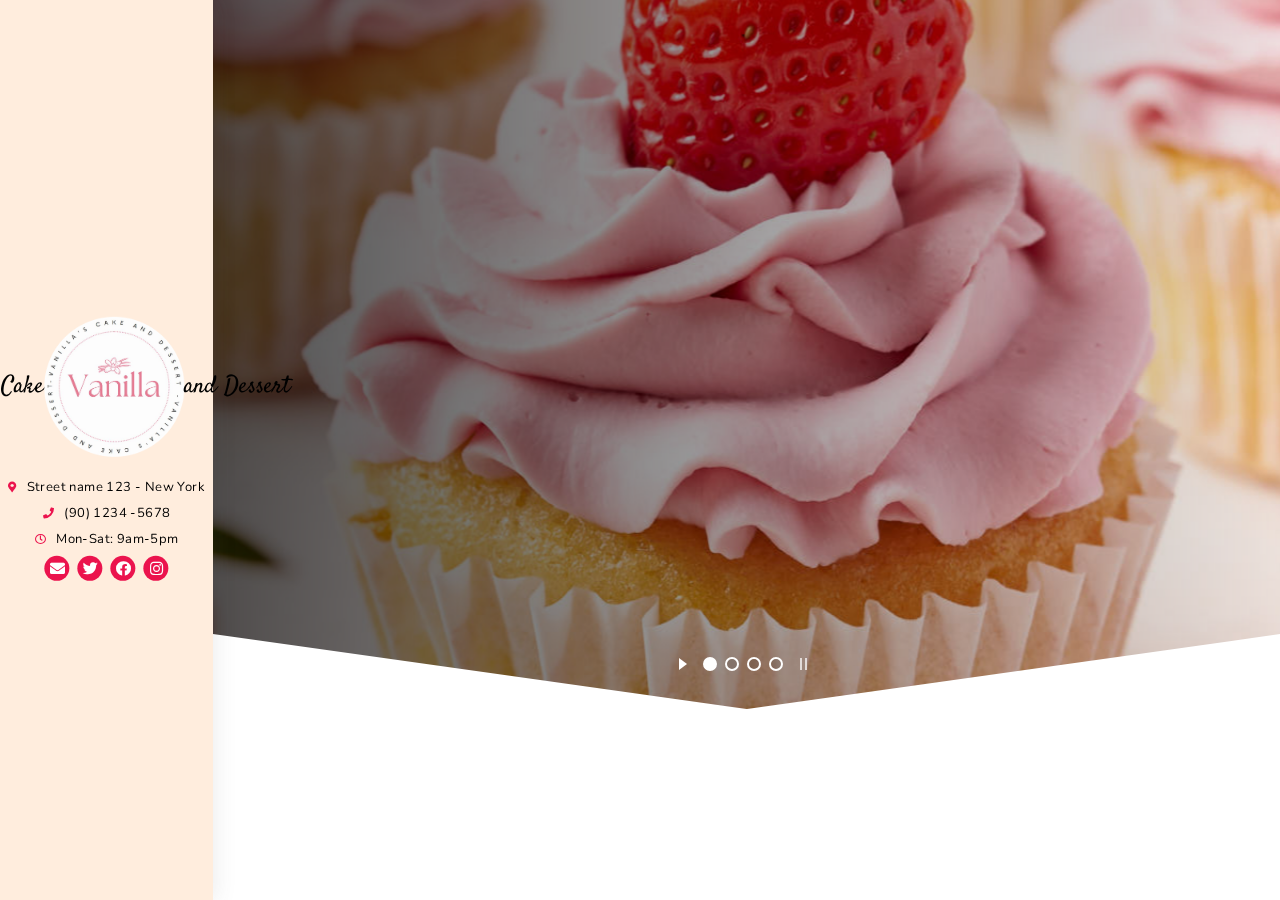
==== cakeandbake_html/index.html @ 57b1da6b "initial commit" ====
<!DOCTYPE html>
<html lang="en">

<head>
   <meta charset="utf-8">
   <!--[if IE]>
      <meta http-equiv="X-UA-Compatible" content="IE=edge">
      <![endif]-->
   <meta name="viewport" content="width=device-width, initial-scale=1, maximum-scale=1">
   <meta name="description" content="">
   <meta name="author" content="">
   <!-- page title -->
   <title>Cake & Bake - HTML5 Template</title>
   <!--[if lt IE 9]>
      <script src="js/respond.js"></script>
      <![endif]-->
   <!-- Font files -->
   <link href="https://fonts.googleapis.com/css?family=Satisfy:400,400i,700,700i%7CNunito:300,400,700" rel="stylesheet">
   <link href="fonts/flaticon/flaticon.css" rel="stylesheet" type="text/css">
   <link href="fonts/fontawesome/fontawesome-all.min.css" rel="stylesheet" type="text/css">
      <!-- Font Awesome CDN -->
      <link rel="stylesheet" href="https://cdnjs.cloudflare.com/ajax/libs/font-awesome/5.15.3/css/all.min.css">
  
   <!-- Favicons-->
   <link rel="apple-touch-icon" sizes="72x72" href="favicons/apple-icon-72x72.png">
   <link rel="apple-touch-icon" sizes="114x114" href="favicons/apple-icon-114x114.png">
   <link rel="shortcut icon" href="favicons/favicon.ico" type="image/x-icon">
   <!-- Bootstrap core CSS -->
   <link href="vendor/bootstrap/css/bootstrap.min.css" rel="stylesheet">
   <!-- style CSS -->
   <link href="css/style.css" rel="stylesheet">
   <!-- plugins CSS -->
   <link href="css/plugins.css" rel="stylesheet">
   <!-- Colors CSS -->
   <link rel="stylesheet" href="https://unpkg.com/flickity@2/dist/flickity.min.css">
   <link href="styles/maincolors.css" rel="stylesheet">
   <!-- LayerSlider CSS -->
   <link rel="stylesheet" href="vendor/layerslider/css/layerslider.css">
   <!-- Prefix free -->
   <script src="js/prefixfree.min.js"></script>
  
</head>
<!-- ==== body starts ==== -->

<body id="top">
   <script src="https://unpkg.com/flickity@2/dist/flickity.pkgd.min.js"></script>
   <script src="js/flickity.js"></script>
   <!-- Preloader -->

   <div id="preloader">
      <div class="spinner">
         <div class="bounce1"></div>
         <div class="bounce2"></div>
         <div class="bounce3"></div>
      </div>
   </div>
   <!-- ===== Page Content ===== -->
   <div class="container-fluid">
      
      
      <!-- ===== Sidebar starts ===== -->
      <div id="sidebar" class="split col-md-2">
         <div class="affix-sidebar col-md-12">
            <div class="sidebar-nav">
               <div class="navbar navbar-default" role="navigation">
                  <div class="navbar-header">
                     <!-- Text Sections -->
                     <div class="header-text-left">
                        <span>Vanilla's Cake</span>
                     </div>

                     <!-- Logo -->
                     <div class="brand">
                        <a href="index.html">
                           <img src="img/logo.png" alt="Logo"  class="img-responsive center-block">
                        </a>
                     </div>

                     <!-- Text Sections -->
                     <div class="header-text-right">
                        <span>and Dessert</span>
                     </div>
                  </div>


                  <!-- /navbar-header  -->

                  <!--/.nav-collapse -->
               </div>
               <!--/navbar -->
            </div>
            <!--/sidebar-nav -->
            <div class="navbar-info hidden-sm hidden-xs hidden-md">
               <p class="small-text"><i class="fas fa-map-marker-alt margin-icon"></i>Street name 123 - New York</p>
               <p class="small-text"><i class="fas fa-phone margin-icon"></i>(90) 1234 -5678</p>
               <p class="small-text"><i class="far fa-clock margin-icon"></i>Mon-Sat: 9am-5pm</p>
               <!--Social icons -->
               <div class="social-media ">
                  <a href="#" title=""><i class="fas fa-envelope"></i></a>
                  <a href="#" title=""><i class="fab fa-twitter"></i></a>
                  <a href="#" title=""><i class="fab fa-facebook"></i></a>
                  <a href="#" title=""><i class="fab fa-instagram"></i></a>
               </div>
            </div>
            <!-- /navbar-info -->
         </div>
         <!-- /affix-sidebar  -->
      </div>
      <!-- ===== / sidebar ends ===== -->
      <!-- ===== content starts  ===== -->
      <div id="content" class="col-md-10 split">
         <div class="content-wrapper">
            <!-- Parallax Slider -->
            <div id="slider" class="parallax-slider" style="width:1200px;margin:0 auto;margin-bottom: 0px;">
               <!-- Slide 1 -->
               <div class="ls-slide" data-ls="duration:6000; transition2d:7; kenburnszoom:out; kenburnsscale:1.2;">
                  <!-- background image  -->
                  <img src="img/header/cupckae1.jpg" class="ls-bg" alt="" />
                  <!-- text  -->
                  <div class="ls-l header-wrapper"
                     data-ls="offsetyin:150; durationin:700; delayin:200; easingin:easeOutQuint; rotatexin:20; scalexin:1.4; offsetyout:600; durationout:400;">
                     <div class="header-text">
                        <h1><span>Welcome to</span> <br />Cake & Bake</h1>
                        <p class="header-p">We offer high quality, delicious,"from scratch" cakes! See our menu for more
                           information</p>
                        <div class="hidden-small">
                           <a class="btn btn-primary" href="menu.html">Our Menu</a>
                        </div>
                        <!--/hidden-small -->
                     </div>
                     <!-- header-text  -->
                  </div>
                  <!-- ls-l  -->
               </div>
               <!-- ls-slide -->
               <!-- Slide 2 -->
               <div class="ls-slide" data-ls="duration:6000; transition2d:7; kenburnszoom:out; kenburnsscale:1.2;">
                  <!-- background image  -->
                  <img src="img/header/cake.jpg" class="ls-bg" alt="" />
                  <!-- text  -->
                  <div class="ls-l header-wrapper"
                     data-ls="offsetyin:150; durationin:700; delayin:200; easingin:easeOutQuint; rotatexin:20; scalexin:1.4; offsetyout:600; durationout:400;">
                     <div class="header-text">
                        <h1>We offer Catering</h1>
                        <p class="header-p">We offer catering services for any kind og event! Contact us to make an
                           order</p>
                        <!--the div below is hidden on small screens  -->
                        <div class="hidden-small"><a class="btn btn-primary" href="contact.html">Contact us</a>
                        </div>
                        <!--/hidden-small -->
                     </div>
                     <!-- header-text  -->
                  </div>
                  <!-- ls-l  -->
               </div>
               <!-- ls-slide -->
               <!-- Slide 3 -->
               <div class="ls-slide" data-ls="duration:6000; transition2d:7; kenburnszoom:out; kenburnsscale:1.2;">
                  <!-- background image  -->
                  <img src="img/header/brownie.jpg" class="ls-bg" alt="" />
                  <!-- text  -->
                  <div class="ls-l header-wrapper"
                     data-ls="offsetyin:150; durationin:700; delayin:200; easingin:easeOutQuint; rotatexin:20; scalexin:1.4; offsetyout:600; durationout:400;">
                     <div class="header-text">
                        <h1><span>Welcome to</span> <br />Cake & Bake</h1>
                        <p class="header-p">We offer high quality, delicious,"from scratch" cakes! See our menu for more
                           information</p>
                        <!--the div below is hidden on small screens  -->
                        <div class="hidden-small">
                           <a class="btn btn-primary" href="menu.html">Our Menu</a>
                        </div>
                        <!--/hidden-small -->
                     </div>
                     <!-- header-text  -->
                  </div>
                  <!-- ls-l  -->
               </div>
               <!-- ls-slide -->
               <!-- Slide 4 -->
               <div class="ls-slide" data-ls="duration:6000; transition2d:7; kenburnszoom:out; kenburnsscale:1.2;">
                  <!-- background image  -->
                  <img src="img/header/cookie.jpg" class="ls-bg" alt="" />
                  <!-- text  -->
                  <div class="ls-l header-wrapper"
                     data-ls="offsetyin:150; durationin:700; delayin:200; easingin:easeOutQuint; rotatexin:20; scalexin:1.4; offsetyout:600; durationout:400;">
                     <div class="header-text">
                        <h1>We offer Catering</h1>
                        <p class="header-p">We offer catering services for any kind og event! Contact us to make an
                           order</p>
                        <!--the div below is hidden on small screens  -->
                        <div class="hidden-small">
                           <a class="btn btn-primary" href="contact.html">Contact us</a>
                        </div>
                        <!--/hidden-small -->
                     </div>
                     <!-- header-text  -->
                  </div>
                  <!-- ls-l  -->
               </div>
               <!-- ls-slide -->
            </div>
            <!-- /slider -->
            <!--divider-home -->
            <div class="divider-top divider-home"></div>
            <!-- /divider-home -->
            <!-- ===== content-box starts  ===== -->
            <div class="content-box container">
               <section class="inside-page">
                  
                  <div class="inside-wrapper container">
                     <h2 class="text-center-sm">Nos produits</h2>
                     <!-- owl-carousel -->
                     <div class="category-container">
                        <div class="category-card" href="#tab1" data-toggle="tab" style="grid-column: span 3; text-align: center;">
                            <h3>Tout</h3> <!-- Example Icon -->
                        </div>
                        <div class="category-card" href="#tab2" data-toggle="tab">
                            <h3>Vienoiserie</h3> <!-- Example Icon -->
                        </div>
                        <div class="category-card" href="#tab3" data-toggle="tab">
                            <h3> Salé</h3> <!-- Example Icon -->
                        </div>
                        <div class="category-card" href="#tab4" data-toggle="tab">
                            <h3> Gâteau Basic</h3> <!-- Example Icon -->
                        </div>
                        <div class="category-card" href="#tab5" data-toggle="tab">
                            <h3> Café</h3> <!-- Example Icon -->
                        </div>
                        <div class="category-card" href="#tab6" data-toggle="tab">
                            <h3>Boissons Fraîches</h3> <!-- Example Icon -->
                        </div>
                        <div class="category-card"href="#tab7" data-toggle="tab">
                            <h3> Les Tartes</h3> <!-- Example Icon -->
                        </div>
                        <div class="category-card" href="#tab8" data-toggle="tab">
                            <h3>Cake Américain</h3> <!-- Example Icon -->
                        </div>
                        <div class="category-card" href="#tab9" data-toggle="tab">
                            <h3> Cheesecake</h3> <!-- Example Icon -->
                        </div>
                        <div class="category-card" href="#tab10" data-toggle="tab">
                            <h3>Fondants</h3> <!-- Example Icon -->
                        </div>
                        <div class="category-card" href="#tab11" data-toggle="tab">
                            <h3> Jus Fraîs</h3> <!-- Example Icon -->
                        </div>
                        <div class="category-card" href="#tab12" data-toggle="tab">
                            <h3>Thé & Infusion</h3> <!-- Example Icon -->
                        </div>
                        <div class="category-card" href="#tab13" data-toggle="tab">
                            <h3>Verrine</h3> <!-- Example Icon -->
                        </div>
                        <div class="category-card" href="#tab14" data-toggle="tab">
                            <h3> Café  & Thé Glacés</h3> <!-- Example Icon -->
                        </div>
                        <div class="category-card" href="#tab15" data-toggle="tab">
                            <h3> Sandwiches</h3> <!-- Example Icon -->
                        </div>
                        <div class="category-card" href="#tab16" data-toggle="tab">
                            <h3> Croques</h3> <!-- Example Icon -->
                        </div>
                    </div>




                     <div class="col-lg-9">
                       
                        <!-- Price tabs Start -->
                        <div class="tabbable">
                           <div class="tab-content">
                              <!--Tab Content 1 -->
                              <div class="tab-pane fade active in " id="tab1">
                                 
                                 <!-- Prices: Hair & Face -->
                                 <div class="prices-main">
                                    <!--  Row -->
                                    <div class="col-md-12">
                                       <!-- menu body -->
                                       <div class="menu-body">
                                          <div class="menu-section">
                                             <!-- Item starts -->
                                             <div class="menu-item">
                                                <div class="menu-item-pic lightbox">
                                                   <a href="img/cafe/express.png">
                                                      <img class="img-responsive img-circle img-price"
                                                         src="img/cafe/express.png" alt="">
                                                   </a>
                                                </div>
                                                <div class="menu-item-name">
                                                   Express
                                                </div>
                                              
                                                <div class="menu-item-price">
                                                  2.4 DT
                                                </div>
                                                
                                             </div>
                                             <div class="menu-item">
                                                <div class="menu-item-pic lightbox">
                                                   <a href="img/cafe/capucin.png">
                                                      <img class="img-responsive  img-price"
                                                         src="img/cafe/capucin.png" alt=""
                                                         style="width: 100%; height: 100%; object-fit:cover; object-position: center 75%;">
                                                   </a>
                                                </div>
                                                <div class="menu-item-name">
                                                  Capuccin
                                                </div>
                                                <div class="menu-item-price">
                                                   2.6 DT
                                                </div>
                                                
                                             </div>
                                             <div class="menu-item">
                                                <div class="menu-item-pic lightbox">
                                                   <a href="img/cafe/cafecreme.png">
                                                      <img class="img-responsive img-circle img-price"
                                                         src="img/cafe/cafecreme.png" alt=""
                                                         style="width: 100%; height: 100%; object-fit:cover; object-position: center 40%;">
                                                   </a>
                                                </div>
                                                <div class="menu-item-name">
                                                   Café Créme
                                                </div>
                                                <div class="menu-item-price">
                                                   2.8 DT
                                                </div>
                                                
                                             </div>
                                             <div class="menu-item">
                                                <div class="menu-item-pic lightbox">
                                                   <a href="img/cafe/capuccino.png">
                                                      <img class="img-responsive img-circle img-price"
                                                         src="img/cafe/capuccino.png" alt="">
                                                   </a>
                                                </div>
                                                <div class="menu-item-name">
                                                   Capuccino
                                                </div>
                                                <div class="menu-item-price">
                                                   3 DT
                                                </div>
                                                
                                             </div>
                                             <div class="menu-item">
                                                <div class="menu-item-pic lightbox">
                                                   <a href="img/cafe/théinfusion.jpg">
                                                      <img class="img-responsive img-circle img-price"
                                                         src="img/cafe/théinfusion.jpg" alt="">
                                                   </a>
                                                </div>
                                                <div class="menu-item-name">
                                                   Thé Infusion
                                                </div>
                                                <div class="menu-item-price">
                                                   2.5 DT
                                                </div>
                                                
                                             </div>
                                             <div class="menu-item">
                                                <div class="menu-item-pic lightbox">
                                                   <a href="img/cafe/americain.png">
                                                      <img class="img-responsive img-circle img-price"
                                                         src="img/cafe/americain.png" alt="">
                                                   </a>
                                                </div>
                                                <div class="menu-item-name">
                                                   Américain
                                                </div>
                                                <div class="menu-item-price">
                                                   3 DT
                                                </div>
                                                
                                             </div>
                                             <div class="menu-item">
                                                <div class="menu-item-pic lightbox">
                                                   <a href="img/cafe/chocolatchaud.png">
                                                      <img class="img-responsive img-circle img-price"
                                                         src="img/cafe/chocolatchaud.png" alt=""
                                                         style="width: 100%; height: 100%; object-fit:cover; object-position: center 70%;">
                                                   </a>
                                                </div>
                                                <div class="menu-item-name">
                                                   Chocolat Chaud
                                                </div>
                                                <div class="menu-item-price">
                                                   4 DT
                                                </div>
                                                
                                             </div>
                                             <div class="menu-item">
                                                <div class="menu-item-pic lightbox">
                                                   <a href="img/cafe/cafeturc.jpg">
                                                      <img class="img-responsive img-circle img-price"
                                                         src="img/cafe/cafeturc.jpg" alt="">
                                                   </a>
                                                </div>
                                                <div class="menu-item-name">
                                                   Café Turc
                                                </div>
                                                <div class="menu-item-price">
                                                   3.5 DT
                                                </div>
                                                
                                             </div>
                                             <div class="menu-item">
                                                <div class="menu-item-pic lightbox">
                                                   <a href="img/boisson fraiche/icedcoffe.png">
                                                      <img class="img-responsive img-circle img-price"
                                                         src="img/boisson fraiche/icedcoffe.png" alt=""
                                                         style="width: 100%; height: 100%; object-fit:cover; object-position: center 60%;">
                                                   </a>
                                                </div>
                                                <div class="menu-item-name" >
                                                   Iced Coffee
                                                </div>
                                                <div >
                                                   Caramel / Noisette / vanille / chocolate cookies 
                                                </div>
                                                <div class="menu-item-price">
                                                   7 DT
                                                </div>
                                                
                                             </div>
                                             <div class="menu-item">
                                                <div class="menu-item-pic lightbox">
                                                   <a href="img/boisson fraiche/milkshake.png">
                                                      <img class="img-responsive img-circle img-price"
                                                         src="img/boisson fraiche/milkshake.png" alt=""
                                                         style="width: 100%; height: 100%; object-fit:cover; object-position: center 30%;">
                                                   </a>
                                                </div>
                                                <div class="menu-item-name">
                                                   MilkShake
                                                </div>
                                                <div >
                                                   Fraîse
                                                   </div>
                                                <div class="menu-item-price">
                                                   7.5 Dt
                                                </div>
                                                
                                             </div>
                                             <div class="menu-item">
                                                <div class="menu-item-pic lightbox">
                                                   <a href="img/boisson fraiche/milkshaeOreo.png">
                                                      <img class="img-responsive img-circle img-price"
                                                         src="img/boisson fraiche/milkshaeOreo.png" alt=""
                                                         style="width: 100%; height: 100%; object-fit:cover; object-position: center 30%;">
                                                   </a>
                                                </div>
                                                <div class="menu-item-name">
                                                   MilkShake
                                                </div>
                                                <div >
                                                   Nutella / Oreo
                                                   </div>
                                                <div class="menu-item-price">
                                                   8.5 DT 
                                                </div>
                                                
                                             </div>
                                             <div class="menu-item">
                                                <div class="menu-item-pic lightbox">
                                                   <a href="img/boisson fraiche/mojito.jpg">
                                                      <img class="img-responsive img-circle img-price"
                                                         src="img/boisson fraiche/mojito.jpg" alt="">
                                                   </a>
                                                </div>
                                                <div class="menu-item-name">
                                                   Mojito
                                                </div>
                                                <div class="menu-item-price">
                                                   5 DT
                                                </div>
                                                
                                             </div>
                                             <div class="menu-item">
                                                <div class="menu-item-pic lightbox">
                                                   <a href="img/boisson fraiche/granite.jpg">
                                                      <img class="img-responsive img-circle img-price"
                                                         src="img/boisson fraiche/granite.jpg" alt=""
                                                         style="width: 100%; height: 100%; object-fit:cover; object-position: center 30%;">
                                                   </a>
                                                </div>
                                                <div class="menu-item-name">
                                                   Granite
                                                </div>
                                                <div class="menu-item-price">
                                                   4 DT
                                                </div>
                                                
                                             </div>
                                             <div class="menu-item">
                                                <div class="menu-item-pic lightbox">
                                                   <a href="img/jus frais/jusfraise.png">
                                                      <img class="img-responsive img-circle img-price"
                                                         src="img/jus frais/jusfraise.png" alt=""
                                                         style="width: 100%; height: 100%; object-fit:cover; object-position: center 30%;"
                                                         >
                                                   </a>
                                                </div>
                                                <div class="menu-item-name">
                                                   Jus De Fraîse
                                                </div>
                                                <div class="menu-item-price">
                                                   6 DT
                                                </div>
                                                
                                             </div>
                                             <div class="menu-item">
                                                <div class="menu-item-pic lightbox">
                                                   <a href="img/jus frais/fruitdebois.png">
                                                      <img class="img-responsive img-circle img-price"
                                                         src="img/jus frais/fruitdebois.png" alt=""
                                                         style="width: 100%; height: 100%; object-fit:cover; object-position: center 40%;">
                                                   </a>
                                                </div>
                                                <div class="menu-item-name">
                                                   Fruit De Bois
                                                </div>
                                                <div class="menu-item-price">
                                                   7 DT
                                                </div>
                                                
                                             </div>
                                             <div class="menu-item">
                                                <div class="menu-item-pic lightbox">
                                                   <a href="img/jus frais/jus manga.png">
                                                      <img class="img-responsive img-circle img-price"
                                                         src="img/jus frais/jus manga.png" alt=""
                                                         style=" object-position: center 30%;">
                                                   </a>
                                                </div>
                                                <div class="menu-item-name">
                                                    Jus Manga
                                                </div>
                                                <div class="menu-item-price">
                                                   7.5 DT
                                                </div>
                                                
                                             </div>
                                             <div class="menu-item">
                                                <div class="menu-item-pic lightbox">
                                                   <a href="img/jus frais/juskiwi.png">
                                                      <img class="img-responsive img-circle img-price"
                                                         src="img/jus frais/juskiwi.png" alt=""
                                                         style=" object-position: center 70%;">
                                                   </a>
                                                </div>
                                                <div class="menu-item-name">
                                                   Jus Kiwi Banane
                                                </div>
                                                <div class="menu-item-price">
                                                   9 DT
                                                </div>
                                                
                                             </div>
                                             <div class="menu-item">
                                                <div class="menu-item-pic lightbox">
                                                   <a href="img/jus frais/lemonade.jpg">
                                                      <img class="img-responsive img-circle img-price"
                                                         src="img/jus frais/lemonade.jpg" alt=""
                                                         style=" object-position: center 30%;">
                                                   </a>
                                                </div>
                                                <div class="menu-item-name">
                                                   Jus Citron
                                                </div>
                                                <div class="menu-item-price">
                                                   5.5 DT
                                                </div>
                                                
                                             </div>
                                             <div class="menu-item">
                                                <div class="menu-item-pic lightbox">
                                                   <a href="img/cake americaine/caramelcake.png">
                                                      <img class="img-responsive img-circle img-price"
                                                         src="img/cake americaine/caramelcake.png" alt=""
                                                         style=" object-position: center 80%;">
                                                   </a>
                                                </div>
                                                <div class="menu-item-name">
                                                   Caramel Chocolat
                                                </div>
                                                <div class="menu-item-price">
                                                   7.6 DT
                                                </div>
                                                
                                             </div>
                                             <div class="menu-item">
                                                <div class="menu-item-pic lightbox">
                                                   <a href="img/vienoiserie/category.jpg">
                                                      <img class="img-responsive img-circle img-price"
                                                         src="img/cake americaine/mars.png" alt="">
                                                   </a>
                                                </div>
                                                <div class="menu-item-name">
                                                   Mars
                                                </div>
                                                <div class="menu-item-price">
                                                   8.2 DT
                                                </div>
                                                
                                             </div>
                                             <div class="menu-item">
                                                <div class="menu-item-pic lightbox">
                                                   <a href="img/vienoiserie/category.jpg">
                                                      <img class="img-responsive img-circle img-price"
                                                         src="img/cake americaine/velvet.png" alt=""
                                                         style="width: 100%; height: 100%; object-fit:cover; object-position: center 80%;">
                                                   </a>
                                                </div>
                                                <div class="menu-item-name">
                                                   Red Velvet
                                                </div>
                                                <div class="menu-item-price">
                                                   6.8 DT
                                                </div>
                                                
                                             </div>
                                             <div class="menu-item">
                                                <div class="menu-item-pic lightbox">
                                                   <a href="img/vienoiserie/category.jpg">
                                                      <img class="img-responsive img-circle img-price"
                                                         src="img/cake americaine/snickers.png" alt="">
                                                   </a>
                                                </div>
                                                <div class="menu-item-name">
                                                  Snickers
                                                </div>
                                                <div class="menu-item-price">
                                                   7.8 DT
                                                </div>
                                                
                                             </div>
                                             <div class="menu-item">
                                                <div class="menu-item-pic lightbox">
                                                   <a href="img/vienoiserie/category.jpg">
                                                      <img class="img-responsive img-circle img-price"
                                                         src="img/cake americaine/nougatine.png" alt="">
                                                   </a>
                                                </div>
                                                <div class="menu-item-name">
                                                   Nougatine
                                                </div>
                                                <div class="menu-item-price">
                                                   7.4 DT
                                                </div>
                                                
                                             </div>
                                             <div class="menu-item">
                                                <div class="menu-item-pic lightbox">
                                                   <a href="img/cake americaine/caramelcake.png">
                                                      <img class="img-responsive img-circle img-price"
                                                         src="img/cake americaine/russe pistache.png" alt=""
                                                         style="width: 100%; height: 100%; object-fit:fill;">
                                                   </a>
                                                </div>
                                                <div class="menu-item-name">
                                                   Russe Pistache
                                                </div>
                                                <div class="menu-item-price">
                                                  7.5 DT
                                                </div>
                                                
                                             </div>
                                             <div class="menu-item">
                                                <div class="menu-item-pic lightbox">
                                                   <a href="img/vienoiserie/category.jpg">
                                                      <img class="img-responsive img-circle img-price"
                                                         src="img/cake americaine/carrotcake.png" alt="">
                                                   </a>
                                                </div>
                                                <div class="menu-item-name">
                                                   Carrot Cake
                                                </div>
                                                <div class="menu-item-price">
                                                   7 DT
                                                </div>
                                                
                                             </div>
                                             <div class="menu-item">
                                                <div class="menu-item-pic lightbox">
                                                   <a href="img/vienoiserie/category.jpg">
                                                      <img class="img-responsive img-circle img-price"
                                                         src="img/cake americaine/oreo.jpg" alt="">
                                                   </a>
                                                </div>
                                                <div class="menu-item-name">
                                                   Oreo Chocolat
                                                </div>
                                                <div class="menu-item-price">
                                                   7 DT
                                                </div>
                                                
                                             </div>
                                             <div class="menu-item">
                                                <div class="menu-item-pic lightbox">
                                                   <a href="img/vienoiserie/category.jpg">
                                                      <img class="img-responsive img-circle img-price"
                                                         src="img/cake americaine/zebra.jpg" alt="">
                                                   </a>
                                                </div>
                                                <div class="menu-item-name">
                                                   Zebra
                                                </div>
                                                <div class="menu-item-price">
                                                   8.5 DT
                                                </div>
                                                
                                             </div>
                                             <div class="menu-item">
                                                <div class="menu-item-pic lightbox">
                                                   <a href="img/cheesecake/cheesecakeoreo.png">
                                                      <img class="img-responsive img-circle img-price"
                                                         src="img/cheesecake/cheesecakeoreo.png" alt="">
                                                   </a>
                                                </div>
                                                <div class="menu-item-name">
                                                   Cheesecake Oreo
                                                </div>
                                                <div class="menu-item-price">
                                                   7 DT
                                                </div>
                                                
                                             </div>
                                             <div class="menu-item">
                                                <div class="menu-item-pic lightbox">
                                                   <a href="img/cheesecake/speculos.png">
                                                      <img class="img-responsive img-circle img-price"
                                                         src="img/cheesecake/speculos.png" alt="">
                                                   </a>
                                                </div>
                                                <div class="menu-item-name">
                                                   Cheesecake Spéculos
                                                </div>
                                                <div class="menu-item-price">
                                                   7 DT
                                                </div>
                                                
                                             </div>
                                             <div class="menu-item">
                                                <div class="menu-item-pic lightbox">
                                                   <a href="img/cheesecake/sanbastien.png">
                                                      <img class="img-responsive img-circle img-price"
                                                         src="img/cheesecake/sanbastien.png" alt="">
                                                   </a>
                                                </div>
                                                <div class="menu-item-name">
                                                   Cheesecake San Sebastian
                                                </div>
                                                <div class="menu-item-price">
                                                   10 DT
                                                </div>
                                                
                                             </div>
                                             <div class="menu-item">
                                                <div class="menu-item-pic lightbox">
                                                   <a href="img/cheesecake/fraise.jpg">
                                                      <img class="img-responsive img-circle img-price"
                                                         src="img/cheesecake/fraise.jpg" alt="">
                                                   </a>
                                                </div>
                                                <div class="menu-item-name">
                                                   Cheesecake Fraîse
                                                </div>
                                                <div class="menu-item-price">
                                                   6.8 DT
                                                </div>
                                                
                                             </div>

                                             <div class="menu-item">
                                                <div class="menu-item-pic lightbox">
                                                   <a href="img/cheesecake/citron.jpeg">
                                                      <img class="img-responsive img-circle img-price"
                                                         src="img/cheesecake/citron.jpeg" alt="">
                                                   </a>
                                                </div>
                                                <div class="menu-item-name">
                                                   Cheesecake Citron
                                                </div>
                                                <div class="menu-item-price">
                                                   6.5 DT
                                                </div>
                                                
                                             </div>

                                             <div class="menu-item">
                                                <div class="menu-item-pic lightbox">
                                                   <a href="img/gateau basic/othelo.png">
                                                      <img class="img-responsive img-circle img-price"
                                                         src="img/gateau basic/othelo.png" alt="">
                                                   </a>
                                                </div>
                                                <div class="menu-item-name">
                                                Othello
                                                </div>
                                                <div class="menu-item-price">
                                                   4.2 DT
                                                </div>
                                                
                                             </div>
                                             <div class="menu-item">
                                                <div class="menu-item-pic lightbox">
                                                   <a href="img/gateau basic/noisette.png">
                                                      <img class="img-responsive img-circle img-price"
                                                         src="img/gateau basic/noisette.png" alt="">
                                                   </a>
                                                </div>
                                                <div class="menu-item-name">
                                                   Noisette 
                                                </div>
                                                <div class="menu-item-price">
                                                   4 DT
                                                </div>
                                                
                                             </div>
                                             <div class="menu-item">
                                                <div class="menu-item-pic lightbox">
                                                   <a href="img/gateau basic/opera.jpg">
                                                      <img class="img-responsive img-circle img-price"
                                                         src="img/gateau basic/opera.jpg" alt="">
                                                   </a>
                                                </div>
                                                <div class="menu-item-name">
                                                   Opera
                                                </div>
                                                <div class="menu-item-price">
                                                  3.5 DT
                                                </div>
                                                
                                             </div>
                                             <div class="menu-item">
                                                <div class="menu-item-pic lightbox">
                                                   <a href="img/gateau basic/chocolat.png">
                                                      <img class="img-responsive img-circle img-price"
                                                         src="img/gateau basic/chocolat.png" alt="">
                                                   </a>
                                                </div>
                                                <div class="menu-item-name">
                                                   Chocolat
                                                </div>
                                                <div class="menu-item-price">
                                                   3.8 DT
                                                </div>
                                                
                                             </div>
                                             <div class="menu-item">
                                                <div class="menu-item-pic lightbox">
                                                   <a href="img/gateau basic/moka.png">
                                                      <img class="img-responsive img-circle img-price"
                                                         src="img/gateau basic/moka.png" alt="">
                                                   </a>
                                                </div>
                                                <div class="menu-item-name">
                                                   Moka
                                                </div>
                                                <div class="menu-item-price">
                                                   3.8 DT
                                                </div>
                                                
                                             </div>
                                             <div class="menu-item">
                                                <div class="menu-item-pic lightbox">
                                                   <a href="img/fondant/chocolat.png">
                                                      <img class="img-responsive img-circle img-price"
                                                         src="img/fondant/chocolat.png" alt=""
                                                         style=" object-position: center 40%;">
                                                   </a>
                                                </div>
                                                <div class="menu-item-name">
                                                  Fondant Chocolat
                                                </div>
                                                <div class="menu-item-price">
                                                   5.5 DT
                                                </div>
                                                
                                             </div>
                                             <div class="menu-item">
                                                <div class="menu-item-pic lightbox">
                                                   <a href="img/fondant/noisette.png">
                                                      <img class="img-responsive img-circle img-price"
                                                         src="img/fondant/noisette.png" alt=""
                                                         style=" object-position: center 20%;">
                                                   </a>
                                                </div>
                                                <div class="menu-item-name">
                                                   Fondant Noisette
                                                </div>
                                                <div class="menu-item-price">
                                                   6 DT 
                                                </div>
                                                
                                             </div>
                                             <div class="menu-item">
                                                <div class="menu-item-pic lightbox">
                                                   <a href="img/fondant/pistache.png">
                                                      <img class="img-responsive img-circle img-price"
                                                         src="img/fondant/pistache.png" alt=""
                                                         style=" object-position: center 20%;">
                                                   </a>
                                                </div>
                                                <div class="menu-item-name">
                                                   Fondant Pistache
                                                </div>
                                                <div class="menu-item-price">
                                                  6.5 DT 
                                                </div>
                                                
                                             </div>
                                             <div class="menu-item">
                                                <div class="menu-item-pic lightbox">
                                                   <a href="img/tarte/t.chnoiseete.png">
                                                      <img class="img-responsive img-circle img-price"
                                                         src="img/tarte/t.chnoiseete.png" alt="">
                                                   </a>
                                                </div>
                                                <div class="menu-item-name">
                                                   Tarte Chocolat Noisette
                                                </div>
                                                <div class="menu-item-price">
                                                   6 DT
                                                </div>
                                                
                                             </div>
                                             <div class="menu-item">
                                                <div class="menu-item-pic lightbox">
                                                   <a href="img/tarte/noir.png">
                                                      <img class="img-responsive img-circle img-price"
                                                         src="img/tarte/noir.png" alt="">
                                                   </a>
                                                </div>
                                                <div class="menu-item-name">
                                                   Tarte Chocolat Noir
                                                </div>
                                                <div class="menu-item-price">
                                                   5 DT
                                                </div>
                                                
                                             </div>
                                             <div class="menu-item">
                                                <div class="menu-item-pic lightbox">
                                                   <a href="img/tarte/caramel.png">
                                                      <img class="img-responsive img-circle img-price"
                                                         src="img/tarte/caramel.png" alt="">
                                                   </a>
                                                </div>
                                                <div class="menu-item-name">
                                                   Tarte Caramel
                                                </div>
                                                <div class="menu-item-price">
                                                   6.5 DT
                                                </div>
                                                
                                             </div>
                                             <div class="menu-item">
                                                <div class="menu-item-pic lightbox">
                                                   <a href="img/tarte/fruit.jpg">
                                                      <img class="img-responsive img-circle img-price"
                                                         src="img/tarte/fruit.jpg" alt=""
                                                         style=" object-position: center 80%;">
                                                   </a>
                                                </div>
                                                <div class="menu-item-name">
                                                   Tarte Fruit
                                                </div>
                                                <div class="menu-item-price">
                                                   7 DT
                                                </div>
                                                
                                             </div>
                                             <div class="menu-item">
                                                <div class="menu-item-pic lightbox">
                                                   <a href="img/tarte/pistache.jpg">
                                                      <img class="img-responsive img-circle img-price"
                                                         src="img/tarte/pistache.jpg" alt=""
                                                         style=" object-position: center 70%;">
                                                   </a>
                                                </div>
                                                <div class="menu-item-name">
                                                   Tarte Pistache
                                                </div>
                                                <div class="menu-item-price">
                                                   6.5 DT
                                                </div>
                                                
                                             </div>
                                             <div class="menu-item">
                                                <div class="menu-item-pic lightbox">
                                                   <a href="img/vienoiserie/painauchocolat.png">
                                                      <img class="img-responsive img-circle img-price"
                                                         src="img/vienoiserie/painauchocolat.png" alt="">
                                                   </a>
                                                </div>
                                                <div class="menu-item-name">
                                                   Pain Chocolat
                                                </div>
                                                <div class="menu-item-price">
                                                   1.3 DT
                                                </div>
                                                
                                             </div>
                                             <div class="menu-item">
                                                <div class="menu-item-pic lightbox">
                                                   <a href="img/vienoiserie/croissant.png">
                                                      <img class="img-responsive img-circle img-price"
                                                         src="img/vienoiserie/croissant.png" alt="">
                                                   </a>
                                                </div>
                                                <div class="menu-item-name">
                                                   Croissant
                                                </div>
                                                <div class="menu-item-price">
                                                   1.1 DT
                                                </div>
                                                
                                             </div>
                                             <div class="menu-item">
                                                <div class="menu-item-pic lightbox">
                                                   <a href="img/vienoiserie/raisin.jpg">
                                                      <img class="img-responsive img-circle img-price"
                                                         src="img/vienoiserie/raisin.jpg" alt="">
                                                   </a>
                                                </div>
                                                <div class="menu-item-name">
                                                   Pain Raisin
                                                </div>
                                                <div class="menu-item-price">
                                                   1.6 DT
                                                </div>
                                                
                                             </div>
                                             <div class="menu-item">
                                                <div class="menu-item-pic lightbox">
                                                   <a href="img/vienoiserie/torsade.png">
                                                      <img class="img-responsive img-circle img-price"
                                                         src="img/vienoiserie/torsade.png" alt="">
                                                   </a>
                                                </div>
                                                <div class="menu-item-name">
                                                   Torsade
                                                </div>
                                                <div>
                                                   Pépite de chocolat/crème
                                                </div>
                                                <div class="menu-item-price">
                                                  1.8 DT
                                                </div>
                                                
                                             </div>
                                             <div class="menu-item">
                                                <div class="menu-item-pic lightbox">
                                                   <a href="img/vienoiserie/patedours.jpeg">
                                                      <img class="img-responsive img-circle img-price"
                                                         src="img/vienoiserie/patedours.jpeg" alt="">
                                                   </a>
                                                </div>
                                                <div class="menu-item-name">
                                                  Pate D'ours
                                                </div>
                                                <div>
                                                   Chocolat / crème
                                                </div>
                                                <div class="menu-item-price">
                                                   1.8 DT
                                                </div>
                                                
                                             </div>
                                             <div class="menu-item">
                                                <div class="menu-item-pic lightbox">
                                                   <a href="img/vienoiserie/avalanche.jpg">
                                                      <img class="img-responsive img-circle img-price"
                                                         src="img/vienoiserie/avalanche.jpg" alt="">
                                                   </a>
                                                </div>
                                                <div class="menu-item-name">
                                                   Avalanche Chocolat
                                                </div>
                                                <div>
                                                   chocolat + amande
                                                </div>
                                                <div class="menu-item-price">
                                                   2.2 DT
                                                </div>
                                                
                                             </div>
                                             <div class="menu-item">
                                                <div class="menu-item-pic lightbox">
                                                   <a href="img/vienoiserie/danish.png">
                                                      <img class="img-responsive img-circle img-price"
                                                         src="img/vienoiserie/danish.png" alt="">
                                                   </a>
                                                </div>
                                                <div class="menu-item-name">
                                                   Danish
                                                </div>
                                                <div>
                                                   confiture + crème
                                                </div>
                                                <div class="menu-item-price">
                                                   2.5 DT
                                                </div>
                                                
                                             </div>
                                             <div class="menu-item">
                                                <div class="menu-item-pic lightbox">
                                                   <a href="img/vienoiserie/chaussons.jpg">
                                                      <img class="img-responsive img-circle img-price"
                                                         src="img/vienoiserie/chaussons.jpg" alt="">
                                                   </a>
                                                </div>
                                                <div class="menu-item-name">
                                                  Chaussons Aux Amandes
                                                </div>
                                                <div class="menu-item-price">
                                                   2.2 DT
                                                </div>
                                                
                                             </div>
                                             <div class="menu-item">
                                                <div class="menu-item-pic lightbox">
                                                   <a href="img/vienoiserie/croissantpistache.png">
                                                      <img class="img-responsive img-circle img-price"
                                                         src="img/vienoiserie/croissantpistache.png" alt="">
                                                   </a>
                                                </div>
                                                <div class="menu-item-name">
                                                  Croissant Pistache
                                                </div>
                                                <div class="menu-item-price">
                                                   6 DT
                                                </div>
                                                
                                             </div>
                                             <div class="menu-item">
                                                <div class="menu-item-pic lightbox">
                                                   <a href="img/vienoiserie/croissantnutella.png">
                                                      <img class="img-responsive img-circle img-price"
                                                         src="img/vienoiserie/croissantnutella.png" alt=""
                                                         style=" object-position: center 20%;">
                                                   </a>
                                                </div>
                                                <div class="menu-item-name">
                                                  Croissant Nutella
                                                </div>
                                                <div class="menu-item-price">
                                                  4 DT
                                                </div>
                                                
                                             </div>
                                             <div class="menu-item">
                                                <div class="menu-item-pic lightbox">
                                                   <a href="img/vienoiserie/mini.jpg">
                                                      <img class="img-responsive img-circle img-price"
                                                         src="img/vienoiserie/mini.jpg" alt=""
                                                         >
                                                   </a>
                                                </div>
                                                <div class="menu-item-name">
                                                   Pain Chocolat/Croissant
                                                </div>
                                                <div>
                                                   Mini
                                                </div>
                                                <div class="menu-item-price">
                                                  0.8 DT
                                                </div>
                                                
                                             </div>
                                             <div class="menu-item">
                                                <div class="menu-item-pic lightbox">
                                                   <a href="img/salé/pizzaroyale.jpg">
                                                      <img class="img-responsive img-circle img-price"
                                                         src="img/salé/pizzaroyale.jpg" alt="">
                                                   </a>
                                                </div>
                                                <div class="menu-item-name">
                                                   Pizza Royale
                                                </div>
                                                <div class="menu-item-price">
                                                   5 DT
                                                </div>
                                                
                                             </div>
                                             <div class="menu-item">
                                                <div class="menu-item-pic lightbox">
                                                   <a href="img/salé/panini.png">
                                                      <img class="img-responsive img-circle img-price"
                                                         src="img/salé/panini.png" alt="">
                                                   </a>
                                                </div>
                                                <div class="menu-item-name">
                                                   Panini 
                                                </div>
                                                <div class="menu-item-price">
                                                   6 DT
                                                </div>
                                                
                                             </div>
                                             <div class="menu-item">
                                                <div class="menu-item-pic lightbox">
                                                   <a href="img/salé/croissantsandwich.png">
                                                      <img class="img-responsive img-circle img-price"
                                                         src="img/salé/croissantsandwich.png" alt="">
                                                   </a>
                                                </div>
                                                <div class="menu-item-name">
                                                  Croissant Sandwich
                                                </div>
                                                <div class="menu-item-price">
                                                   5.5 DT
                                                </div>
                                                
                                             </div>
                                             <div class="menu-item">
                                                <div class="menu-item-pic lightbox">
                                                   <a href="img/salé/soufllejambon.jpg">
                                                      <img class="img-responsive img-circle img-price"
                                                         src="img/salé/soufllejambon.jpg" alt="">
                                                   </a>
                                                </div>
                                                <div class="menu-item-name">
                                                   Soufflé
                                                </div>
                                                <div>
                                                   Jambon
                                                </div>
                                                <div class="menu-item-price">
                                                   3.5 DT
                                                </div>
                                                
                                             </div>
                                             <div class="menu-item">
                                                <div class="menu-item-pic lightbox">
                                                   <a href="img/salé/soufflethon.jpg">
                                                      <img class="img-responsive img-circle img-price"
                                                         src="img/salé/soufflethon.jpg" alt="">
                                                   </a>
                                                </div>
                                                <div class="menu-item-name">
                                                   Soufflé
                                                </div>
                                                <div>
                                                   Thon
                                                </div>
                                                <div class="menu-item-price">
                                                   3.8 DT
                                                </div>
                                                
                                             </div>
                                             <div class="menu-item">
                                                <div class="menu-item-pic lightbox">
                                                   <a href="img/salé/paté pouléet.jpg">
                                                      <img class="img-responsive img-circle img-price"
                                                         src="img/salé/paté pouléet.jpg" alt="">
                                                   </a>
                                                </div>
                                                <div class="menu-item-name">
                                                  Paté Poulet
                                                </div>
                                                <div class="menu-item-price">
                                                   2.4 DT
                                                </div>
                                                
                                             </div>
                                             <div class="menu-item">
                                                <div class="menu-item-pic lightbox">
                                                   <a href="img/croque/croque.png.jpg">
                                                      <img class="img-responsive img-circle img-price"
                                                         src="img/croque/croque.png" alt="">
                                                   </a>
                                                </div>
                                                <div class="menu-item-name">
                                                  Croque Monsieur
                                                </div>
                                                <div>
                                                   jambon/emmental/béchamel
                                                 </div>
                                                <div class="menu-item-price">
                                                  3.5 DT
                                                </div>
                                                
                                             </div>
                                             <div class="menu-item">
                                                <div class="menu-item-pic lightbox">
                                                   <a href="img/verrine/caramel.jpg">
                                                      <img class="img-responsive img-circle img-price"
                                                         src="img/verrine/caramel.jpg" alt="">
                                                   </a>
                                                </div>
                                                <div class="menu-item-name">
                                                   Verrine Caramel
                                                </div>
                                                <div class="menu-item-price">
                                                   5 DT
                                                </div>
                                                
                                             </div>
                                             <div class="menu-item">
                                                <div class="menu-item-pic lightbox">
                                                   <a href="img/verrine/citron.jpg">
                                                      <img class="img-responsive img-circle img-price"
                                                         src="img/verrine/citron.jpg" alt="">
                                                   </a>
                                                </div>
                                                <div class="menu-item-name">
                                                   Verrine Citron
                                                </div>
                                                <div class="menu-item-price">
                                                   5 DT
                                                </div>
                                                
                                             </div>
                                             <div class="menu-item">
                                                <div class="menu-item-pic lightbox">
                                                   <a href="img/verrine/speculoos.jpg">
                                                      <img class="img-responsive img-circle img-price"
                                                         src="img/verrine/speculoos.jpg" alt="">
                                                   </a>
                                                </div>
                                                <div class="menu-item-name">
                                                  Verrine Spéculos
                                                </div>
                                                <div class="menu-item-price">
                                                   6.5 DT
                                                </div>
                                                
                                             </div>
                                             <div class="menu-item">
                                                <div class="menu-item-pic lightbox">
                                                   <a href="img/verrine/chocolatvanille.jpg">
                                                      <img class="img-responsive img-circle img-price"
                                                         src="img/verrine/chocolatvanille.jpg" alt="">
                                                   </a>
                                                </div>
                                                <div class="menu-item-name">
                                                   Verrine Chocolat Vanille
                                                </div>
                                                <div class="menu-item-price">
                                                 6 DT
                                                </div>
                                                
                                             </div>
                                             <div class="menu-item">
                                                <div class="menu-item-pic lightbox">
                                                   <a href="img/verrine/tiramisu speculos.jpg">
                                                      <img class="img-responsive img-circle img-price"
                                                         src="img/verrine/tiramisu speculos.jpg" alt="">
                                                   </a>
                                                </div>
                                                <div class="menu-item-name">
                                                   tiramisu Spéculos
                                                </div>
                                                <div class="menu-item-price">
                                                  10 DT
                                                </div>
                                                
                                             </div>
                                             <div class="menu-item">
                                                <div class="menu-item-pic lightbox">
                                                   <a href="img/verrine/tiramisooreo.jpg">
                                                      <img class="img-responsive img-circle img-price"
                                                         src="img/verrine/tiramisooreo.jpg" alt="">
                                                   </a>
                                                </div>
                                                <div class="menu-item-name">
                                                   Tiramisu Oreo
                                                </div>
                                                <div class="menu-item-price">
                                                   9 DT
                                                </div>
                                                
                                             </div>
                                             <div class="menu-item">
                                                <div class="menu-item-pic lightbox">
                                                   <a href="img/verrine/tiramiso.jpg">
                                                      <img class="img-responsive img-circle img-price"
                                                         src="img/verrine/tiramiso.jpg" alt="">
                                                   </a>
                                                </div>
                                                <div class="menu-item-name">
                                                 Tiramisu
                                                </div>
                                                <div class="menu-item-price">
                                                   8.5 DT
                                                </div>
                                                
                                             </div>
                                             <div class="menu-item">
                                                <div class="menu-item-pic lightbox">
                                                   <a href="img/verrine/fraise.png">
                                                      <img class="img-responsive img-circle img-price"
                                                         src="img/verrine/fraise.png" alt="">
                                                   </a>
                                                </div>
                                                <div class="menu-item-name">
                                                 Fraîse
                                                </div>
                                                <div class="menu-item-price">
                                                   5.5 DT
                                                </div>
                                                
                                             </div>
                                             <div class="menu-item">
                                                <div class="menu-item-pic lightbox">
                                                   <a href="img/verrine/oreo.png">
                                                      <img class="img-responsive img-circle img-price"
                                                         src="img/verrine/oreo.png" alt="">
                                                   </a>
                                                </div>
                                                <div class="menu-item-name">
                                                 Oreo
                                                </div>
                                                <div class="menu-item-price">
                                                  6.5 DT
                                                </div>
                                                
                                             </div>
                                             <!-- Item ends -->
                                          </div>
                                          <!--/ menu section -->
                                       </div>
                                       <!-- / menu body -->
                                    </div>
                                    <!-- /col-md-12 -->
                                 </div>
                                 <!-- /prices-main -->
                              </div>
                              <!-- /#tab1 -->
                              <!--Tab Content 2 -->
                              <div class="tab-pane fade" id="tab2">
                                 <!-- Prices: Skin & Body -->
                                 <div class="prices-main">
                                    <!-- Row -->
                                    <div class="col-md-12">
                                       <!-- menu body -->
                                       <div class="menu-body">
                                          <div class="menu-section">
                                             <!-- Item starts -->
                                             <div class="menu-item">
                                                <div class="menu-item-pic lightbox">
                                                   <a href="img/vienoiserie/painauchocolat.png">
                                                      <img class="img-responsive img-circle img-price"
                                                         src="img/vienoiserie/painauchocolat.png" alt="">
                                                   </a>
                                                </div>
                                                <div class="menu-item-name">
                                                   Pain Chocolat
                                                </div>
                                                <div class="menu-item-price">
                                                   1.3 DT
                                                </div>
                                                
                                             </div>
                                             <div class="menu-item">
                                                <div class="menu-item-pic lightbox">
                                                   <a href="img/vienoiserie/croissant.png">
                                                      <img class="img-responsive img-circle img-price"
                                                         src="img/vienoiserie/croissant.png" alt="">
                                                   </a>
                                                </div>
                                                <div class="menu-item-name">
                                                   Croissant
                                                </div>
                                                <div class="menu-item-price">
                                                   1.1 DT
                                                </div>
                                                
                                             </div>
                                             <div class="menu-item">
                                                <div class="menu-item-pic lightbox">
                                                   <a href="img/vienoiserie/raisin.jpg">
                                                      <img class="img-responsive img-circle img-price"
                                                         src="img/vienoiserie/raisin.jpg" alt="">
                                                   </a>
                                                </div>
                                                <div class="menu-item-name">
                                                   Pain Raisin
                                                </div>
                                                <div class="menu-item-price">
                                                   1.6 DT
                                                </div>
                                                
                                             </div>
                                             <div class="menu-item">
                                                <div class="menu-item-pic lightbox">
                                                   <a href="img/vienoiserie/torsade.png">
                                                      <img class="img-responsive img-circle img-price"
                                                         src="img/vienoiserie/torsade.png" alt="">
                                                   </a>
                                                </div>
                                                <div class="menu-item-name">
                                                   Torsade
                                                </div>
                                                <div>
                                                   Pépite de chocolat/crème
                                                </div>
                                                <div class="menu-item-price">
                                                  1.8 DT
                                                </div>
                                                
                                             </div>
                                             <div class="menu-item">
                                                <div class="menu-item-pic lightbox">
                                                   <a href="img/vienoiserie/patedours.jpeg">
                                                      <img class="img-responsive img-circle img-price"
                                                         src="img/vienoiserie/patedours.jpeg" alt="">
                                                   </a>
                                                </div>
                                                <div class="menu-item-name">
                                                  Pate D'ours
                                                </div>
                                                <div>
                                                   Chocolat / crème
                                                </div>
                                                <div class="menu-item-price">
                                                   1.8 DT
                                                </div>
                                                
                                             </div>
                                             <div class="menu-item">
                                                <div class="menu-item-pic lightbox">
                                                   <a href="img/vienoiserie/avalanche.jpg">
                                                      <img class="img-responsive img-circle img-price"
                                                         src="img/vienoiserie/avalanche.jpg" alt="">
                                                   </a>
                                                </div>
                                                <div class="menu-item-name">
                                                   Avalanche Chocolat
                                                </div>
                                                <div>
                                                   chocolat + amande
                                                </div>
                                                <div class="menu-item-price">
                                                   2.2 DT
                                                </div>
                                                
                                             </div>
                                             <div class="menu-item">
                                                <div class="menu-item-pic lightbox">
                                                   <a href="img/vienoiserie/danish.png">
                                                      <img class="img-responsive img-circle img-price"
                                                         src="img/vienoiserie/danish.png" alt="">
                                                   </a>
                                                </div>
                                                <div class="menu-item-name">
                                                   Danish
                                                </div>
                                                <div>
                                                   confiture + crème
                                                </div>
                                                <div class="menu-item-price">
                                                   2.5 DT
                                                </div>
                                                
                                             </div>
                                             <div class="menu-item">
                                                <div class="menu-item-pic lightbox">
                                                   <a href="img/vienoiserie/chaussons.jpg">
                                                      <img class="img-responsive img-circle img-price"
                                                         src="img/vienoiserie/chaussons.jpg" alt="">
                                                   </a>
                                                </div>
                                                <div class="menu-item-name">
                                                  Chaussons Aux Amandes
                                                </div>
                                                <div class="menu-item-price">
                                                   2.2 DT
                                                </div>
                                                
                                             </div>
                                             <div class="menu-item">
                                                <div class="menu-item-pic lightbox">
                                                   <a href="img/vienoiserie/croissantpistache.png">
                                                      <img class="img-responsive img-circle img-price"
                                                         src="img/vienoiserie/croissantpistache.png" alt="">
                                                   </a>
                                                </div>
                                                <div class="menu-item-name">
                                                  Croissant Pistache
                                                </div>
                                                <div class="menu-item-price">
                                                   6 DT
                                                </div>
                                                
                                             </div>
                                             <div class="menu-item">
                                                <div class="menu-item-pic lightbox">
                                                   <a href="img/vienoiserie/croissantnutella.png">
                                                      <img class="img-responsive img-circle img-price"
                                                         src="img/vienoiserie/croissantnutella.png" alt=""
                                                         style=" object-position: center 20%;">
                                                   </a>
                                                </div>
                                                <div class="menu-item-name">
                                                  Croissant Nutella
                                                </div>
                                                <div class="menu-item-price">
                                                  4 DT
                                                </div>
                                                
                                             </div>
                                             <div class="menu-item">
                                                <div class="menu-item-pic lightbox">
                                                   <a href="img/vienoiserie/mini.jpg">
                                                      <img class="img-responsive img-circle img-price"
                                                         src="img/vienoiserie/mini.jpg" alt=""
                                                         >
                                                   </a>
                                                </div>
                                                <div class="menu-item-name">
                                                   Pain Chocolat/Croissant
                                                </div>
                                                <div>
                                                   Mini
                                                </div>
                                                <div class="menu-item-price">
                                                  0.8 DT
                                                </div>
                                                
                                             </div>
                                             <!-- Item ends -->
                                          </div>
                                          <!--/ menu section -->
                                       </div>
                                       <!-- / menu body -->
                                    </div>
                                    <!-- /col-md-12 -->
                                 </div>
                                 <!-- /prices-main -->
                              </div>
                              <!-- /#tab2 -->
                              <!-- Tab Content 3 -->
                              <div class="tab-pane fade" id="tab3">
                                 <!-- Prices: Wellbeing -->
                                 <div class="prices-main">
                                    <!--  Row -->
                                    <div class="col-md-12">
                                       <!-- menu body -->
                                       <div class="menu-body">
                                          <div class="menu-section">
                                             <!-- Item starts -->
                                             <div class="menu-item">
                                                <div class="menu-item-pic lightbox">
                                                   <a href="img/salé/pizzaroyale.jpg">
                                                      <img class="img-responsive img-circle img-price"
                                                         src="img/salé/pizzaroyale.jpg" alt="">
                                                   </a>
                                                </div>
                                                <div class="menu-item-name">
                                                   Pizza Royale
                                                </div>
                                                <div class="menu-item-price">
                                                   5 DT
                                                </div>
                                                
                                             </div>
                                             <div class="menu-item">
                                                <div class="menu-item-pic lightbox">
                                                   <a href="img/salé/panini.png">
                                                      <img class="img-responsive img-circle img-price"
                                                         src="img/salé/panini.png" alt="">
                                                   </a>
                                                </div>
                                                <div class="menu-item-name">
                                                   Panini 
                                                </div>
                                                <div class="menu-item-price">
                                                   6 DT
                                                </div>
                                                
                                             </div>
                                             <div class="menu-item">
                                                <div class="menu-item-pic lightbox">
                                                   <a href="img/salé/croissantsandwich.png">
                                                      <img class="img-responsive img-circle img-price"
                                                         src="img/salé/croissantsandwich.png" alt="">
                                                   </a>
                                                </div>
                                                <div class="menu-item-name">
                                                  Croissant Sandwich
                                                </div>
                                                <div class="menu-item-price">
                                                   5.5 DT
                                                </div>
                                                
                                             </div>
                                             <div class="menu-item">
                                                <div class="menu-item-pic lightbox">
                                                   <a href="img/salé/soufllejambon.jpg">
                                                      <img class="img-responsive img-circle img-price"
                                                         src="img/salé/soufllejambon.jpg" alt="">
                                                   </a>
                                                </div>
                                                <div class="menu-item-name">
                                                   Soufflé
                                                </div>
                                                <div>
                                                   Jambon
                                                </div>
                                                <div class="menu-item-price">
                                                   3.5 DT
                                                </div>
                                                
                                             </div>
                                             <div class="menu-item">
                                                <div class="menu-item-pic lightbox">
                                                   <a href="img/salé/soufflethon.jpg">
                                                      <img class="img-responsive img-circle img-price"
                                                         src="img/salé/soufflethon.jpg" alt="">
                                                   </a>
                                                </div>
                                                <div class="menu-item-name">
                                                   Soufflé
                                                </div>
                                                <div>
                                                   Thon
                                                </div>
                                                <div class="menu-item-price">
                                                   3.8 DT
                                                </div>
                                                
                                             </div>
                                             <div class="menu-item">
                                                <div class="menu-item-pic lightbox">
                                                   <a href="img/salé/paté pouléet.jpg">
                                                      <img class="img-responsive img-circle img-price"
                                                         src="img/salé/paté pouléet.jpg" alt="">
                                                   </a>
                                                </div>
                                                <div class="menu-item-name">
                                                  Paté Poulet
                                                </div>
                                                <div class="menu-item-price">
                                                   2.4 DT
                                                </div>
                                                
                                             </div>
                                             <!-- Item ends -->
                                          </div>
                                          <!--/ menu section -->
                                       </div>
                                       <!-- / menu body -->
                                    </div>
                                    <!-- /col-md-12 -->
                                 </div>
                                 <!-- /prices-main -->
                              </div>
                              <div class="tab-pane fade" id="tab4">
                                 <!-- Prices: Wellbeing -->
                                 <div class="prices-main">
                                    <!--  Row -->
                                    <div class="col-md-12">
                                       <!-- menu body -->
                                       <div class="menu-body">
                                          <div class="menu-section">
                                             <!-- Item starts -->
                                             
                                             <div class="menu-item">
                                                <div class="menu-item-pic lightbox">
                                                   <a href="img/gateau basic/othelo.png">
                                                      <img class="img-responsive img-circle img-price"
                                                         src="img/gateau basic/othelo.png" alt="">
                                                   </a>
                                                </div>
                                                <div class="menu-item-name">
                                                Othello
                                                </div>
                                                <div class="menu-item-price">
                                                   4.2 DT
                                                </div>
                                                
                                             </div>
                                             <div class="menu-item">
                                                <div class="menu-item-pic lightbox">
                                                   <a href="img/gateau basic/noisette.png">
                                                      <img class="img-responsive img-circle img-price"
                                                         src="img/gateau basic/noisette.png" alt="">
                                                   </a>
                                                </div>
                                                <div class="menu-item-name">
                                                   Noisette 
                                                </div>
                                                <div class="menu-item-price">
                                                   4 DT
                                                </div>
                                                
                                             </div>
                                             <div class="menu-item">
                                                <div class="menu-item-pic lightbox">
                                                   <a href="img/gateau basic/opera.jpg">
                                                      <img class="img-responsive img-circle img-price"
                                                         src="img/gateau basic/opera.jpg" alt="">
                                                   </a>
                                                </div>
                                                <div class="menu-item-name">
                                                   Opera
                                                </div>
                                                <div class="menu-item-price">
                                                  3.5 DT
                                                </div>
                                                
                                             </div>
                                             <div class="menu-item">
                                                <div class="menu-item-pic lightbox">
                                                   <a href="img/gateau basic/chocolat.png">
                                                      <img class="img-responsive img-circle img-price"
                                                         src="img/gateau basic/chocolat.png" alt="">
                                                   </a>
                                                </div>
                                                <div class="menu-item-name">
                                                   Chocolat
                                                </div>
                                                <div class="menu-item-price">
                                                   3.8 DT
                                                </div>
                                                
                                             </div>
                                             <div class="menu-item">
                                                <div class="menu-item-pic lightbox">
                                                   <a href="img/gateau basic/moka.png">
                                                      <img class="img-responsive img-circle img-price"
                                                         src="img/gateau basic/moka.png" alt="">
                                                   </a>
                                                </div>
                                                <div class="menu-item-name">
                                                   Moka
                                                </div>
                                                <div class="menu-item-price">
                                                   3.8 DT
                                                </div>
                                                
                                             </div>
                                             <!-- Item ends -->
                                          </div>
                                          <!--/ menu section -->
                                       </div>
                                       <!-- / menu body -->
                                    </div>
                                    <!-- /col-md-12 -->
                                 </div>
                                 <!-- /prices-main -->
                              </div>
                              <div class="tab-pane fade" id="tab5">
                                 <!-- Prices: Wellbeing -->
                                 <div class="prices-main">
                                    <!--  Row -->
                                    <div class="col-md-12">
                                       <!-- menu body -->
                                       <div class="menu-body">
                                          <div class="menu-section">
                                             <!-- Item starts -->
                                             <div class="menu-item">
                                                <div class="menu-item-pic lightbox">
                                                   <a href="img/cafe/express.png">
                                                      <img class="img-responsive img-circle img-price"
                                                         src="img/cafe/express.png" alt="">
                                                   </a>
                                                </div>
                                                <div class="menu-item-name">
                                                   Express
                                                </div>
                                              
                                                <div class="menu-item-price">
                                                  2.4 DT
                                                </div>
                                                
                                             </div>
                                             <div class="menu-item">
                                                <div class="menu-item-pic lightbox">
                                                   <a href="img/cafe/capucin.png">
                                                      <img class="img-responsive  img-price"
                                                         src="img/cafe/capucin.png" alt=""
                                                         style="width: 100%; height: 100%; object-fit:cover; object-position: center 75%;">
                                                   </a>
                                                </div>
                                                <div class="menu-item-name">
                                                  Capuccin
                                                </div>
                                                <div class="menu-item-price">
                                                   2.6 DT
                                                </div>
                                                
                                             </div>
                                             <div class="menu-item">
                                                <div class="menu-item-pic lightbox">
                                                   <a href="img/cafe/cafecreme.png">
                                                      <img class="img-responsive img-circle img-price"
                                                         src="img/cafe/cafecreme.png" alt=""
                                                         style="width: 100%; height: 100%; object-fit:cover; object-position: center 40%;">
                                                   </a>
                                                </div>
                                                <div class="menu-item-name">
                                                   Café Créme
                                                </div>
                                                <div class="menu-item-price">
                                                   2.8 DT
                                                </div>
                                                
                                             </div>
                                             <div class="menu-item">
                                                <div class="menu-item-pic lightbox">
                                                   <a href="img/cafe/capuccino.png">
                                                      <img class="img-responsive img-circle img-price"
                                                         src="img/cafe/capuccino.png" alt="">
                                                   </a>
                                                </div>
                                                <div class="menu-item-name">
                                                   Capuccino
                                                </div>
                                                <div class="menu-item-price">
                                                   3 DT
                                                </div>
                                                
                                             </div>
                                             <div class="menu-item">
                                                <div class="menu-item-pic lightbox">
                                                   <a href="img/cafe/théinfusion.jpg">
                                                      <img class="img-responsive img-circle img-price"
                                                         src="img/cafe/théinfusion.jpg" alt="">
                                                   </a>
                                                </div>
                                                <div class="menu-item-name">
                                                   Thé Infusion
                                                </div>
                                                <div class="menu-item-price">
                                                   2.5 DT
                                                </div>
                                                
                                             </div>
                                             <div class="menu-item">
                                                <div class="menu-item-pic lightbox">
                                                   <a href="img/cafe/americain.png">
                                                      <img class="img-responsive img-circle img-price"
                                                         src="img/cafe/americain.png" alt="">
                                                   </a>
                                                </div>
                                                <div class="menu-item-name">
                                                   Américain
                                                </div>
                                                <div class="menu-item-price">
                                                   3 DT
                                                </div>
                                                
                                             </div>
                                             <div class="menu-item">
                                                <div class="menu-item-pic lightbox">
                                                   <a href="img/cafe/chocolatchaud.png">
                                                      <img class="img-responsive img-circle img-price"
                                                         src="img/cafe/chocolatchaud.png" alt=""
                                                         style="width: 100%; height: 100%; object-fit:cover; object-position: center 70%;">
                                                   </a>
                                                </div>
                                                <div class="menu-item-name">
                                                   Chocolat Chaud
                                                </div>
                                                <div class="menu-item-price">
                                                   4 DT
                                                </div>
                                                
                                             </div>
                                             <div class="menu-item">
                                                <div class="menu-item-pic lightbox">
                                                   <a href="img/cafe/cafeturc.jpg">
                                                      <img class="img-responsive img-circle img-price"
                                                         src="img/cafe/cafeturc.jpg" alt="">
                                                   </a>
                                                </div>
                                                <div class="menu-item-name">
                                                   Café Turc
                                                </div>
                                                <div class="menu-item-price">
                                                   3.5 DT
                                                </div>
                                                
                                             </div>
                                             <!-- Item ends -->
                                          </div>
                                          <!--/ menu section -->
                                       </div>
                                       <!-- / menu body -->
                                    </div>
                                    <!-- /col-md-12 -->
                                 </div>
                                 <!-- /prices-main -->
                              </div>
                              <div class="tab-pane fade" id="tab6">
                                 <!-- Prices: Wellbeing -->
                                 <div class="prices-main">
                                    <!--  Row -->
                                    <div class="col-md-12">
                                       <!-- menu body -->
                                       <div class="menu-body">
                                          <div class="menu-section">
                                             <!-- Item starts -->
                                             <div class="menu-item">
                                                <div class="menu-item-pic lightbox">
                                                   <a href="img/boisson fraiche/icedcoffe.png">
                                                      <img class="img-responsive img-circle img-price"
                                                         src="img/boisson fraiche/icedcoffe.png" alt=""
                                                         style="width: 100%; height: 100%; object-fit:cover; object-position: center 60%;">
                                                   </a>
                                                </div>
                                                <div class="menu-item-name" >
                                                   Iced Coffee
                                                </div>
                                                <div >
                                                   Caramel / Noisette / vanille / chocolate cookies 
                                                </div>
                                                <div class="menu-item-price">
                                                   7 DT
                                                </div>
                                                
                                             </div>
                                             <div class="menu-item">
                                                <div class="menu-item-pic lightbox">
                                                   <a href="img/boisson fraiche/milkshake.png">
                                                      <img class="img-responsive img-circle img-price"
                                                         src="img/boisson fraiche/milkshake.png" alt=""
                                                         style="width: 100%; height: 100%; object-fit:cover; object-position: center 30%;">
                                                   </a>
                                                </div>
                                                <div class="menu-item-name">
                                                   MilkShake
                                                </div>
                                                <div >
                                                   Fraîse
                                                   </div>
                                                <div class="menu-item-price">
                                                   7.5 Dt
                                                </div>
                                                
                                             </div>
                                             <div class="menu-item">
                                                <div class="menu-item-pic lightbox">
                                                   <a href="img/boisson fraiche/milkshaeOreo.png">
                                                      <img class="img-responsive img-circle img-price"
                                                         src="img/boisson fraiche/milkshaeOreo.png" alt=""
                                                         style="width: 100%; height: 100%; object-fit:cover; object-position: center 30%;">
                                                   </a>
                                                </div>
                                                <div class="menu-item-name">
                                                   MilkShake
                                                </div>
                                                <div >
                                                   Nutella / Oreo
                                                   </div>
                                                <div class="menu-item-price">
                                                   8.5 DT 
                                                </div>
                                                
                                             </div>
                                             <div class="menu-item">
                                                <div class="menu-item-pic lightbox">
                                                   <a href="img/boisson fraiche/mojito.jpg">
                                                      <img class="img-responsive img-circle img-price"
                                                         src="img/boisson fraiche/mojito.jpg" alt="">
                                                   </a>
                                                </div>
                                                <div class="menu-item-name">
                                                   Mojito
                                                </div>
                                                <div class="menu-item-price">
                                                   5 DT
                                                </div>
                                                
                                             </div>
                                             <div class="menu-item">
                                                <div class="menu-item-pic lightbox">
                                                   <a href="img/boisson fraiche/granite.jpg">
                                                      <img class="img-responsive img-circle img-price"
                                                         src="img/boisson fraiche/granite.jpg" alt=""
                                                         style="width: 100%; height: 100%; object-fit:cover; object-position: center 30%;">
                                                   </a>
                                                </div>
                                                <div class="menu-item-name">
                                                   Granite
                                                </div>
                                                <div class="menu-item-price">
                                                   4 DT
                                                </div>
                                                
                                             </div>
                                             <!-- Item ends -->
                                          </div>
                                          <!--/ menu section -->
                                       </div>
                                       <!-- / menu body -->
                                    </div>
                                    <!-- /col-md-12 -->
                                 </div>
                                 <!-- /prices-main -->
                              </div>
                              <div class="tab-pane fade" id="tab7">
                                 <!-- Prices: Wellbeing -->
                                 <div class="prices-main">
                                    <!--  Row -->
                                    <div class="col-md-12">
                                       <!-- menu body -->
                                       <div class="menu-body">
                                          <div class="menu-section">
                                             <!-- Item starts -->
                                             <div class="menu-item">
                                                <div class="menu-item-pic lightbox">
                                                   <a href="img/tarte/t.chnoiseete.png">
                                                      <img class="img-responsive img-circle img-price"
                                                         src="img/tarte/t.chnoiseete.png" alt="">
                                                   </a>
                                                </div>
                                                <div class="menu-item-name">
                                                   Tarte Chocolat Noisette
                                                </div>
                                                <div class="menu-item-price">
                                                   6 DT
                                                </div>
                                                
                                             </div>
                                             <div class="menu-item">
                                                <div class="menu-item-pic lightbox">
                                                   <a href="img/tarte/noir.png">
                                                      <img class="img-responsive img-circle img-price"
                                                         src="img/tarte/noir.png" alt="">
                                                   </a>
                                                </div>
                                                <div class="menu-item-name">
                                                   Tarte Chocolat Noir
                                                </div>
                                                <div class="menu-item-price">
                                                   5 DT
                                                </div>
                                                
                                             </div>
                                             <div class="menu-item">
                                                <div class="menu-item-pic lightbox">
                                                   <a href="img/tarte/caramel.png">
                                                      <img class="img-responsive img-circle img-price"
                                                         src="img/tarte/caramel.png" alt="">
                                                   </a>
                                                </div>
                                                <div class="menu-item-name">
                                                   Tarte Caramel
                                                </div>
                                                <div class="menu-item-price">
                                                   6.5 DT
                                                </div>
                                                
                                             </div>
                                             <div class="menu-item">
                                                <div class="menu-item-pic lightbox">
                                                   <a href="img/tarte/fruit.jpg">
                                                      <img class="img-responsive img-circle img-price"
                                                         src="img/tarte/fruit.jpg" alt=""
                                                         style=" object-position: center 80%;">
                                                   </a>
                                                </div>
                                                <div class="menu-item-name">
                                                   Tarte Fruit
                                                </div>
                                                <div class="menu-item-price">
                                                   7 DT
                                                </div>
                                                
                                             </div>
                                             <div class="menu-item">
                                                <div class="menu-item-pic lightbox">
                                                   <a href="img/tarte/pistache.jpg">
                                                      <img class="img-responsive img-circle img-price"
                                                         src="img/tarte/pistache.jpg" alt=""
                                                         style=" object-position: center 70%;">
                                                   </a>
                                                </div>
                                                <div class="menu-item-name">
                                                   Tarte Pistache
                                                </div>
                                                <div class="menu-item-price">
                                                   6.5 DT
                                                </div>
                                                
                                             </div>
                                             <!-- Item ends -->
                                          </div>
                                          <!--/ menu section -->
                                       </div>
                                       <!-- / menu body -->
                                    </div>
                                    <!-- /col-md-12 -->
                                 </div>
                                 <!-- /prices-main -->
                              </div>
                              <div class="tab-pane fade" id="tab8">
                                 <!-- Prices: Wellbeing -->
                                 <div class="prices-main">
                                    <!--  Row -->
                                    <div class="col-md-12">
                                       <!-- menu body -->
                                       <div class="menu-body">
                                          <div class="menu-section">
                                             <!-- Item starts -->
                                             <div class="menu-item">
                                                <div class="menu-item-pic lightbox">
                                                   <a href="img/cake americaine/caramelcake.png">
                                                      <img class="img-responsive img-circle img-price"
                                                         src="img/cake americaine/caramelcake.png" alt=""
                                                         style=" object-position: center 80%;">
                                                   </a>
                                                </div>
                                                <div class="menu-item-name">
                                                   Caramel Chocolat
                                                </div>
                                                <div class="menu-item-price">
                                                   7.6 DT
                                                </div>
                                                
                                             </div>
                                             <div class="menu-item">
                                                <div class="menu-item-pic lightbox">
                                                   <a href="img/vienoiserie/category.jpg">
                                                      <img class="img-responsive img-circle img-price"
                                                         src="img/cake americaine/mars.png" alt="">
                                                   </a>
                                                </div>
                                                <div class="menu-item-name">
                                                   Mars
                                                </div>
                                                <div class="menu-item-price">
                                                   8.2 DT
                                                </div>
                                                
                                             </div>
                                             <div class="menu-item">
                                                <div class="menu-item-pic lightbox">
                                                   <a href="img/vienoiserie/category.jpg">
                                                      <img class="img-responsive img-circle img-price"
                                                         src="img/cake americaine/velvet.png" alt=""
                                                         style="width: 100%; height: 100%; object-fit:cover; object-position: center 80%;">
                                                   </a>
                                                </div>
                                                <div class="menu-item-name">
                                                   Red Velvet
                                                </div>
                                                <div class="menu-item-price">
                                                   6.8 DT
                                                </div>
                                                
                                             </div>
                                             <div class="menu-item">
                                                <div class="menu-item-pic lightbox">
                                                   <a href="img/vienoiserie/category.jpg">
                                                      <img class="img-responsive img-circle img-price"
                                                         src="img/cake americaine/snickers.png" alt="">
                                                   </a>
                                                </div>
                                                <div class="menu-item-name">
                                                  Snickers
                                                </div>
                                                <div class="menu-item-price">
                                                   7.8 DT
                                                </div>
                                                
                                             </div>
                                             <div class="menu-item">
                                                <div class="menu-item-pic lightbox">
                                                   <a href="img/vienoiserie/category.jpg">
                                                      <img class="img-responsive img-circle img-price"
                                                         src="img/cake americaine/nougatine.png" alt="">
                                                   </a>
                                                </div>
                                                <div class="menu-item-name">
                                                   Nougatine
                                                </div>
                                                <div class="menu-item-price">
                                                   7.4 DT
                                                </div>
                                                
                                             </div>
                                             <div class="menu-item">
                                                <div class="menu-item-pic lightbox">
                                                   <a href="img/cake americaine/caramelcake.png">
                                                      <img class="img-responsive img-circle img-price"
                                                         src="img/cake americaine/russe pistache.png" alt=""
                                                         style="width: 100%; height: 100%; object-fit:fill;">
                                                   </a>
                                                </div>
                                                <div class="menu-item-name">
                                                   Russe Pistache
                                                </div>
                                                <div class="menu-item-price">
                                                  7.5 DT
                                                </div>
                                                
                                             </div>
                                             <div class="menu-item">
                                                <div class="menu-item-pic lightbox">
                                                   <a href="img/vienoiserie/category.jpg">
                                                      <img class="img-responsive img-circle img-price"
                                                         src="img/cake americaine/carrotcake.png" alt="">
                                                   </a>
                                                </div>
                                                <div class="menu-item-name">
                                                   Carrot Cake
                                                </div>
                                                <div class="menu-item-price">
                                                   7 DT
                                                </div>
                                                
                                             </div>
                                             <div class="menu-item">
                                                <div class="menu-item-pic lightbox">
                                                   <a href="img/vienoiserie/category.jpg">
                                                      <img class="img-responsive img-circle img-price"
                                                         src="img/cake americaine/oreo.jpg" alt="">
                                                   </a>
                                                </div>
                                                <div class="menu-item-name">
                                                   Oreo Chocolat
                                                </div>
                                                <div class="menu-item-price">
                                                   7 DT
                                                </div>
                                                
                                             </div>
                                             <div class="menu-item">
                                                <div class="menu-item-pic lightbox">
                                                   <a href="img/vienoiserie/category.jpg">
                                                      <img class="img-responsive img-circle img-price"
                                                         src="img/cake americaine/zebra.jpg" alt="">
                                                   </a>
                                                </div>
                                                <div class="menu-item-name">
                                                   Zebra
                                                </div>
                                                <div class="menu-item-price">
                                                   8.5 DT
                                                </div>
                                                
                                             </div>
                                             <!-- Item ends -->
                                          </div>
                                          <!--/ menu section -->
                                       </div>
                                       <!-- / menu body -->
                                    </div>
                                    <!-- /col-md-12 -->
                                 </div>
                                 <!-- /prices-main -->
                              </div>
                              <div class="tab-pane fade" id="tab9">
                                 <!-- Prices: Wellbeing -->
                                 <div class="prices-main">
                                    <!--  Row -->
                                    <div class="col-md-12">
                                       <!-- menu body -->
                                       <div class="menu-body">
                                          <div class="menu-section">
                                             <!-- Item starts -->
                                             
                                             <div class="menu-item">
                                                <div class="menu-item-pic lightbox">
                                                   <a href="img/cheesecake/cheesecakeoreo.png">
                                                      <img class="img-responsive img-circle img-price"
                                                         src="img/cheesecake/cheesecakeoreo.png" alt="">
                                                   </a>
                                                </div>
                                                <div class="menu-item-name">
                                                   Cheesecake Oreo
                                                </div>
                                                <div class="menu-item-price">
                                                   7 DT
                                                </div>
                                                
                                             </div>
                                             <div class="menu-item">
                                                <div class="menu-item-pic lightbox">
                                                   <a href="img/cheesecake/speculos.png">
                                                      <img class="img-responsive img-circle img-price"
                                                         src="img/cheesecake/speculos.png" alt="">
                                                   </a>
                                                </div>
                                                <div class="menu-item-name">
                                                   Cheesecake Spéculos
                                                </div>
                                                <div class="menu-item-price">
                                                   7 DT
                                                </div>
                                                
                                             </div>
                                             <div class="menu-item">
                                                <div class="menu-item-pic lightbox">
                                                   <a href="img/cheesecake/sanbastien.png">
                                                      <img class="img-responsive img-circle img-price"
                                                         src="img/cheesecake/sanbastien.png" alt="">
                                                   </a>
                                                </div>
                                                <div class="menu-item-name">
                                                   Cheesecake San Sebastian
                                                </div>
                                                <div class="menu-item-price">
                                                   10 DT
                                                </div>
                                                
                                             </div>
                                             <div class="menu-item">
                                                <div class="menu-item-pic lightbox">
                                                   <a href="img/cheesecake/fraise.jpg">
                                                      <img class="img-responsive img-circle img-price"
                                                         src="img/cheesecake/fraise.jpg" alt="">
                                                   </a>
                                                </div>
                                                <div class="menu-item-name">
                                                   Cheesecake Fraîse
                                                </div>
                                                <div class="menu-item-price">
                                                   6.8 DT
                                                </div>
                                                
                                             </div>

                                             <div class="menu-item">
                                                <div class="menu-item-pic lightbox">
                                                   <a href="img/cheesecake/citron.jpeg">
                                                      <img class="img-responsive img-circle img-price"
                                                         src="img/cheesecake/citron.jpeg" alt="">
                                                   </a>
                                                </div>
                                                <div class="menu-item-name">
                                                   Cheesecake Citron
                                                </div>
                                                <div class="menu-item-price">
                                                   6.5 DT
                                                </div>
                                                
                                             </div>

                                             <!-- Item ends -->
                                          </div>
                                          <!--/ menu section -->
                                       </div>
                                       <!-- / menu body -->
                                    </div>
                                    <!-- /col-md-12 -->
                                 </div>
                                 <!-- /prices-main -->
                              </div>
                              <div class="tab-pane fade" id="tab10">
                                 <!-- Prices: Wellbeing -->
                                 <div class="prices-main">
                                    <!--  Row -->
                                    <div class="col-md-12">
                                       <!-- menu body -->
                                       <div class="menu-body">
                                          <div class="menu-section">
                                             <!-- Item starts -->
                                             
                                             <div class="menu-item">
                                                <div class="menu-item-pic lightbox">
                                                   <a href="img/fondant/chocolat.png">
                                                      <img class="img-responsive img-circle img-price"
                                                         src="img/fondant/chocolat.png" alt=""
                                                         style=" object-position: center 40%;">
                                                   </a>
                                                </div>
                                                <div class="menu-item-name">
                                                  Fondant Chocolat
                                                </div>
                                                <div class="menu-item-price">
                                                   5.5 DT
                                                </div>
                                                
                                             </div>
                                             <div class="menu-item">
                                                <div class="menu-item-pic lightbox">
                                                   <a href="img/fondant/noisette.png">
                                                      <img class="img-responsive img-circle img-price"
                                                         src="img/fondant/noisette.png" alt=""
                                                         style=" object-position: center 20%;">
                                                   </a>
                                                </div>
                                                <div class="menu-item-name">
                                                   Fondant Noisette
                                                </div>
                                                <div class="menu-item-price">
                                                   6 DT 
                                                </div>
                                                
                                             </div>
                                             <div class="menu-item">
                                                <div class="menu-item-pic lightbox">
                                                   <a href="img/fondant/pistache.png">
                                                      <img class="img-responsive img-circle img-price"
                                                         src="img/fondant/pistache.png" alt=""
                                                         style=" object-position: center 20%;">
                                                   </a>
                                                </div>
                                                <div class="menu-item-name">
                                                   Fondant Pistache
                                                </div>
                                                <div class="menu-item-price">
                                                  6.5 DT 
                                                </div>
                                                
                                             </div>
                                             <!-- Item ends -->
                                          </div>
                                          <!--/ menu section -->
                                       </div>
                                       <!-- / menu body -->
                                    </div>
                                    <!-- /col-md-12 -->
                                 </div>
                                 <!-- /prices-main -->
                              </div>
                              <div class="tab-pane fade" id="tab11">
                                 <!-- Prices: Wellbeing -->
                                 <div class="prices-main">
                                    <!--  Row -->
                                    <div class="col-md-12">
                                       <!-- menu body -->
                                       <div class="menu-body">
                                          <div class="menu-section">
                                             <!-- Item starts -->
                                             
                                             <div class="menu-item">
                                                <div class="menu-item-pic lightbox">
                                                   <a href="img/jus frais/jusfraise.png">
                                                      <img class="img-responsive img-circle img-price"
                                                         src="img/jus frais/jusfraise.png" alt=""
                                                         style="width: 100%; height: 100%; object-fit:cover; object-position: center 30%;"
                                                         >
                                                   </a>
                                                </div>
                                                <div class="menu-item-name">
                                                   Jus De Fraîse
                                                </div>
                                                <div class="menu-item-price">
                                                   6 DT
                                                </div>
                                                
                                             </div>
                                             <div class="menu-item">
                                                <div class="menu-item-pic lightbox">
                                                   <a href="img/jus frais/fruitdebois.png">
                                                      <img class="img-responsive img-circle img-price"
                                                         src="img/jus frais/fruitdebois.png" alt=""
                                                         style="width: 100%; height: 100%; object-fit:cover; object-position: center 40%;">
                                                   </a>
                                                </div>
                                                <div class="menu-item-name">
                                                   Fruit De Bois
                                                </div>
                                                <div class="menu-item-price">
                                                   7 DT
                                                </div>
                                                
                                             </div>
                                             <div class="menu-item">
                                                <div class="menu-item-pic lightbox">
                                                   <a href="img/jus frais/jus manga.png">
                                                      <img class="img-responsive img-circle img-price"
                                                         src="img/jus frais/jus manga.png" alt=""
                                                         style=" object-position: center 30%;">
                                                   </a>
                                                </div>
                                                <div class="menu-item-name">
                                                    Jus Manga
                                                </div>
                                                <div class="menu-item-price">
                                                   7.5 DT
                                                </div>
                                                
                                             </div>
                                             <div class="menu-item">
                                                <div class="menu-item-pic lightbox">
                                                   <a href="img/jus frais/juskiwi.png">
                                                      <img class="img-responsive img-circle img-price"
                                                         src="img/jus frais/juskiwi.png" alt=""
                                                         style=" object-position: center 70%;">
                                                   </a>
                                                </div>
                                                <div class="menu-item-name">
                                                   Jus Kiwi Banane
                                                </div>
                                                <div class="menu-item-price">
                                                   9 DT
                                                </div>
                                                
                                             </div>
                                             <div class="menu-item">
                                                <div class="menu-item-pic lightbox">
                                                   <a href="img/jus frais/lemonade.jpg">
                                                      <img class="img-responsive img-circle img-price"
                                                         src="img/jus frais/lemonade.jpg" alt=""
                                                         style=" object-position: center 30%;">
                                                   </a>
                                                </div>
                                                <div class="menu-item-name">
                                                   Jus Citron
                                                </div>
                                                <div class="menu-item-price">
                                                   5.5 DT
                                                </div>
                                                
                                             </div>
                                             <!-- Item ends -->
                                          </div>
                                          <!--/ menu section -->
                                       </div>
                                       <!-- / menu body -->
                                    </div>
                                    <!-- /col-md-12 -->
                                 </div>
                                 <!-- /prices-main -->
                              </div>
                              <div class="tab-pane fade" id="tab12">
                                 <!-- Prices: Wellbeing -->
                                 <div class="prices-main">
                                    <!--  Row -->
                                    <div class="col-md-12">
                                       <!-- menu body -->
                                       <div class="menu-body">
                                          <div class="menu-section">
                                             <!-- Item starts -->
                                           
                                             <!-- Item ends -->
                                          </div>
                                          <!--/ menu section -->
                                       </div>
                                       <!-- / menu body -->
                                    </div>
                                    <!-- /col-md-12 -->
                                 </div>
                                 <!-- /prices-main -->
                              </div>
                              <div class="tab-pane fade" id="tab13">
                                 <!-- Prices: Wellbeing -->
                                 <div class="prices-main">
                                    <!--  Row -->
                                    <div class="col-md-12">
                                       <!-- menu body -->
                                       <div class="menu-body">
                                          <div class="menu-section">
                                             <!-- Item starts -->
                                             
                                             <div class="menu-item">
                                                <div class="menu-item-pic lightbox">
                                                   <a href="img/verrine/caramel.jpg">
                                                      <img class="img-responsive img-circle img-price"
                                                         src="img/verrine/caramel.jpg" alt="">
                                                   </a>
                                                </div>
                                                <div class="menu-item-name">
                                                   Verrine Caramel
                                                </div>
                                                <div class="menu-item-price">
                                                   5 DT
                                                </div>
                                                
                                             </div>
                                             <div class="menu-item">
                                                <div class="menu-item-pic lightbox">
                                                   <a href="img/verrine/citron.jpg">
                                                      <img class="img-responsive img-circle img-price"
                                                         src="img/verrine/citron.jpg" alt="">
                                                   </a>
                                                </div>
                                                <div class="menu-item-name">
                                                   Verrine Citron
                                                </div>
                                                <div class="menu-item-price">
                                                   5 DT
                                                </div>
                                                
                                             </div>
                                             <div class="menu-item">
                                                <div class="menu-item-pic lightbox">
                                                   <a href="img/verrine/speculoos.jpg">
                                                      <img class="img-responsive img-circle img-price"
                                                         src="img/verrine/speculoos.jpg" alt="">
                                                   </a>
                                                </div>
                                                <div class="menu-item-name">
                                                  Verrine Spéculos
                                                </div>
                                                <div class="menu-item-price">
                                                   6.5 DT
                                                </div>
                                                
                                             </div>
                                             <div class="menu-item">
                                                <div class="menu-item-pic lightbox">
                                                   <a href="img/verrine/chocolatvanille.jpg">
                                                      <img class="img-responsive img-circle img-price"
                                                         src="img/verrine/chocolatvanille.jpg" alt="">
                                                   </a>
                                                </div>
                                                <div class="menu-item-name">
                                                   Verrine Chocolat Vanille
                                                </div>
                                                <div class="menu-item-price">
                                                 6 DT
                                                </div>
                                                
                                             </div>
                                             <div class="menu-item">
                                                <div class="menu-item-pic lightbox">
                                                   <a href="img/verrine/tiramisu speculos.jpg">
                                                      <img class="img-responsive img-circle img-price"
                                                         src="img/verrine/tiramisu speculos.jpg" alt="">
                                                   </a>
                                                </div>
                                                <div class="menu-item-name">
                                                   tiramisu Spéculos
                                                </div>
                                                <div class="menu-item-price">
                                                  10 DT
                                                </div>
                                                
                                             </div>
                                             <div class="menu-item">
                                                <div class="menu-item-pic lightbox">
                                                   <a href="img/verrine/tiramisooreo.jpg">
                                                      <img class="img-responsive img-circle img-price"
                                                         src="img/verrine/tiramisooreo.jpg" alt="">
                                                   </a>
                                                </div>
                                                <div class="menu-item-name">
                                                   Tiramisu Oreo
                                                </div>
                                                <div class="menu-item-price">
                                                   9 DT
                                                </div>
                                                
                                             </div>
                                             <div class="menu-item">
                                                <div class="menu-item-pic lightbox">
                                                   <a href="img/verrine/tiramiso.jpg">
                                                      <img class="img-responsive img-circle img-price"
                                                         src="img/verrine/tiramiso.jpg" alt="">
                                                   </a>
                                                </div>
                                                <div class="menu-item-name">
                                                 Tiramisu
                                                </div>
                                                <div class="menu-item-price">
                                                   8.5 DT
                                                </div>
                                                
                                             </div>
                                             <div class="menu-item">
                                                <div class="menu-item-pic lightbox">
                                                   <a href="img/verrine/fraise.png">
                                                      <img class="img-responsive img-circle img-price"
                                                         src="img/verrine/fraise.png" alt="">
                                                   </a>
                                                </div>
                                                <div class="menu-item-name">
                                                 Fraîse
                                                </div>
                                                <div class="menu-item-price">
                                                   5.5 DT
                                                </div>
                                                
                                             </div>
                                             <div class="menu-item">
                                                <div class="menu-item-pic lightbox">
                                                   <a href="img/verrine/oreo.png">
                                                      <img class="img-responsive img-circle img-price"
                                                         src="img/verrine/oreo.png" alt="">
                                                   </a>
                                                </div>
                                                <div class="menu-item-name">
                                                 Oreo
                                                </div>
                                                <div class="menu-item-price">
                                                  6.5 DT
                                                </div>
                                                
                                             </div>
                                             <!-- Item ends -->
                                          </div>
                                          <!--/ menu section -->
                                       </div>
                                       <!-- / menu body -->
                                    </div>
                                    <!-- /col-md-12 -->
                                 </div>
                                 <!-- /prices-main -->
                              </div>
                              <div class="tab-pane fade" id="tab14">
                                 <!-- Prices: Wellbeing -->
                                 <div class="prices-main">
                                    <!--  Row -->
                                    <div class="col-md-12">
                                       <!-- menu body -->
                                       <div class="menu-body">
                                          <div class="menu-section">
                                             <!-- Item starts -->
                                             
                                            
                                             <!-- Item ends -->
                                          </div>
                                          <!--/ menu section -->
                                       </div>
                                       <!-- / menu body -->
                                    </div>
                                    <!-- /col-md-12 -->
                                 </div>
                                 <!-- /prices-main -->
                              </div>
                              <div class="tab-pane fade" id="tab15">
                                 <!-- Prices: Wellbeing -->
                                 <div class="prices-main">
                                    <!--  Row -->
                                    <div class="col-md-12">
                                       <!-- menu body -->
                                       <div class="menu-body">
                                          <div class="menu-section">
                                             <!-- Item starts -->
                                           
                                             <!-- Item ends -->
                                          </div>
                                          <!--/ menu section -->
                                       </div>
                                       <!-- / menu body -->
                                    </div>
                                    <!-- /col-md-12 -->
                                 </div>
                                 <!-- /prices-main -->
                              </div>
                              <div class="tab-pane fade" id="tab16">
                                 <!-- Prices: Wellbeing -->
                                 <div class="prices-main">
                                    <!--  Row -->
                                    <div class="col-md-12">
                                       <!-- menu body -->
                                       <div class="menu-body">
                                          <div class="menu-section">
                                             <!-- Item starts -->
                                             <div class="menu-item">
                                                <div class="menu-item-pic lightbox">
                                                   <a href="img/croque/croque.png.jpg">
                                                      <img class="img-responsive img-circle img-price"
                                                         src="img/croque/croque.png" alt="">
                                                   </a>
                                                </div>
                                                <div class="menu-item-name">
                                                  Croque Monsieur
                                                </div>
                                                <div>
                                                   jambon/emmental/béchamel
                                                 </div>
                                                <div class="menu-item-price">
                                                  3.5 DT
                                                </div>
                                                
                                             </div>
                                             <!-- Item ends -->
                                          </div>
                                          <!--/ menu section -->
                                       </div>
                                       <!-- / menu body -->
                                    </div>
                                    <!-- /col-md-12 -->
                                 </div>
                                 <!-- /prices-main -->
                              </div>
                              <!-- /#tab3 -->
                           </div>
                           <!--tab-content-->
                        </div>
                        <!--/tababble-->
                     </div>
                     <!--/col-lg-9-->
                  </div>
                  <!-- /owl-carousel -->
               
         </section>


            <!-- /bg-light -->

            <!-- footer -->
            <footer class="footer">
               <!-- image gradient overlay-->
               <div class="gradient-overlay top-to-bottom"></div>
               <div class="inside-wrapper container">
                  <div class="col-md-3 col-md-offset-3">
                     <div class="brand-footer">
                        <a href="index.html">
                           <img src="img/logo.png" alt="" class="img-responsive center-block">
                        </a>
                     </div>
                  </div>
                  <div class="col-md-4 margin-footer text-center-sm">
                     <!-- Logo -->
                     <p><i class="fas fa-map-marker-alt margin-icon"></i>Avenue l’avenir Rejiche,Mahdia, Rejiche, Tunisia</p>
                     <p><i class="fas fa-phone margin-icon"></i>(+216) 53 555 122</p>
                     <p><i class="far fa-clock margin-icon"></i>Lundi-Samedi: 09:00-17:00</p>
                     <!--Social icons -->
                     <div class="social-media ">
                        <a href="https://www.tiktok.com/@vanillacakeanddessert" title="" target="_blank"><i class="fab fa-tiktok"></i></a>
                        <a href="https://www.facebook.com/profile.php?id=100087512384781&rdid=Ti4BUhJHeaavWnWo&share_url=https%3A%2F%2Fwww.facebook.com%2Fshare%2F1FK5b8Siqy%2F#" title=""  target="_blank"><i class="fab fa-facebook"></i></a>
                        <a href="https://www.instagram.com/vanilla_cake_and_dessert_/" title="" target="_blank"><i class="fab fa-instagram"></i></a>
                    
                     </div>
                     <!-- /brand -->
                  </div>
                  
                  <!--/ footer-->
               </div>
               <!-- / inside-wrapper -->
               <!-- Go To Top Link -->
               <div class="page-scroll">
                  <a href="#top" class="back-to-top"><i class="fa fa-angle-up"></i></a>
               </div>
            
               <!--/page-scroll-->
            </footer>
            <div>
               <p style="text-align: center;"> © Tous les droits sont réservés Code nd Craft </p>
            </div>
            <!-- / footer-->
         </div>
         <!-- / content-box -->
      </div>
      <!-- /content-wrapper -->
   </div>
   <!-- /content -->
   </div>
   <!-- /container-fluid -->
   <!-- Bootstrap core & Jquery -->
   <script src="vendor/jquery/jquery.min.js"></script>
   <script src="vendor/bootstrap/js/bootstrap.min.js"></script>
   <!-- Custom Js -->
   <script src="js/custom.js"></script>
   <script src="js/plugins.js"></script>
   <!-- number counter script -->
   <script src="js/counter.js"></script>
   <!-- GreenSock -->
   <script src="vendor/layerslider/js/greensock.js"></script>
   <!-- LayerSlider script files -->
   <script src="vendor/layerslider/js/layerslider.transitions.js"></script>
   <script src="vendor/layerslider/js/layerslider.kreaturamedia.jquery.js"></script>
   <script src="vendor/layerslider/js/layerslider.load.js"></script>
   <script>// Wait for the document to fully load
      document.addEventListener('DOMContentLoaded', function () {
    const categoryCards = document.querySelectorAll('.category-card');

    categoryCards.forEach(function (card) {
        card.addEventListener('click', function () {
            // Remove 'active' class from all category cards
            categoryCards.forEach(function (c) {
                c.querySelector('h3').classList.remove('active');
            });

            // Add 'active' class to the clicked category card's h3
            card.querySelector('h3').classList.add('active');
        });
    });
});

      </script>

</body>

</html>
---- cakeandbake_html/fonts/flaticon/flaticon.css ----
/*
  	Flaticon icon font: Flaticon
  	*/

@font-face {
  font-family: "Flaticon";
  src: url("Flaticon.eot");
  src: url("Flaticon.eot?#iefix") format("embedded-opentype"),
       url("Flaticon.woff2") format("woff2"),
       url("Flaticon.woff") format("woff"),
       url("Flaticon.ttf") format("truetype");
  font-weight: normal;
  font-style: normal;
}


[class^="flaticon-"]:before, [class*=" flaticon-"]:before,
[class^="flaticon-"]:after, [class*=" flaticon-"]:after {   
  font-family: Flaticon;
font-style: normal;
}

.flaticon-birthday-cake:before { content: "\f100"; }
.flaticon-cake:before { content: "\f101"; }
.flaticon-cake-1:before { content: "\f102"; }
.flaticon-cake-2:before { content: "\f103"; }
.flaticon-birthday-cake-1:before { content: "\f104"; }
.flaticon-cake-3:before { content: "\f105"; }
.flaticon-cake-4:before { content: "\f106"; }
.flaticon-pancake:before { content: "\f107"; }
.flaticon-cake-5:before { content: "\f108"; }
.flaticon-cupcake:before { content: "\f109"; }
.flaticon-coffee-mug:before { content: "\f10a"; }
.flaticon-cake-6:before { content: "\f10b"; }
.flaticon-cake-7:before { content: "\f10c"; }
.flaticon-birthday-cake-2:before { content: "\f10d"; }
.flaticon-cake-8:before { content: "\f10e"; }
.flaticon-cake-9:before { content: "\f10f"; }
.flaticon-cake-10:before { content: "\f110"; }
.flaticon-cake-11:before { content: "\f111"; }
.flaticon-cake-12:before { content: "\f112"; }
.flaticon-dessert:before { content: "\f113"; }
.flaticon-food-and-restaurant:before { content: "\f114"; }
.flaticon-sugar:before { content: "\f115"; }
.flaticon-candy:before { content: "\f116"; }
.flaticon-chocolate:before { content: "\f117"; }
.flaticon-ice-cream:before { content: "\f118"; }
.flaticon-cup-cake:before { content: "\f119"; }
.flaticon-cookie:before { content: "\f11a"; }
.flaticon-timetable:before { content: "\f11b"; }
.flaticon-delivery:before { content: "\f11c"; }
.flaticon-shipping:before { content: "\f11d"; }
.flaticon-free-delivery:before { content: "\f11e"; }
.flaticon-social-care:before { content: "\f11f"; }
.flaticon-cooking:before { content: "\f120"; }
.flaticon-chef:before { content: "\f121"; }
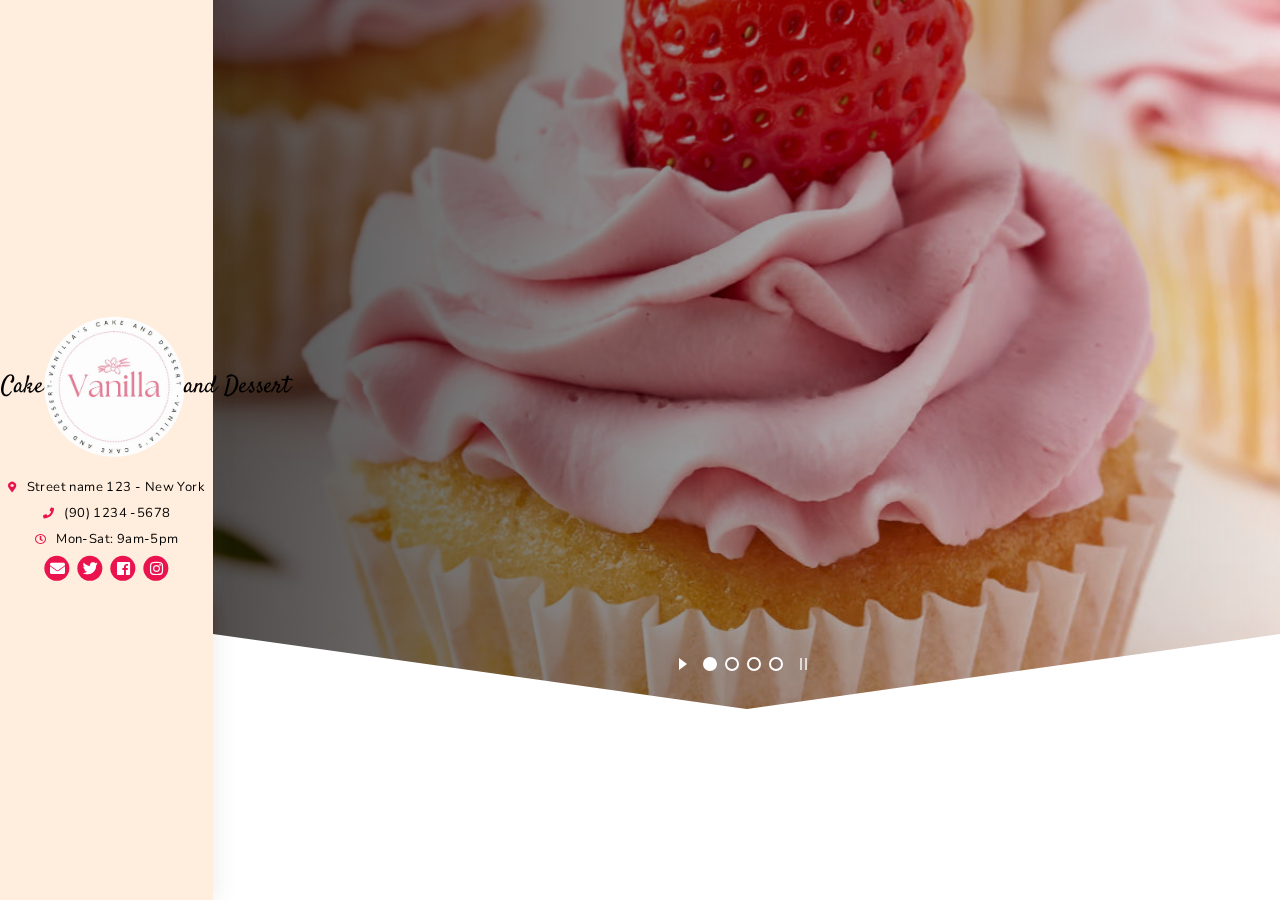
==== commit 1d5b81fa: "slider" ====
--- a/cakeandbake_html/index.html
+++ b/cakeandbake_html/index.html
@@ -10,17 +10,23 @@
    <meta name="description" content="">
    <meta name="author" content="">
    <!-- page title -->
-   <title>Cake & Bake - HTML5 Template</title>
+   <title>Vanilla's Cake & Dessert</title>
    <!--[if lt IE 9]>
       <script src="js/respond.js"></script>
       <![endif]-->
+   <link rel="stylesheet" href="https://use.fontawesome.com/releases/v5.13.0/css/all.css">
+   <link href="https://cdn.jsdelivr.net/npm/@flaticon/font@6.0.0/css/fi.min.css" rel="stylesheet">
+
    <!-- Font files -->
+   <link rel="stylesheet" href="https://cdnjs.cloudflare.com/ajax/libs/font-awesome/6.7.2/css/all.min.css"
+      integrity="sha512-Evv84Mr4kqVGRNSgIGL/F/aIDqQb7xQ2vcrdIwxfjThSH8CSR7PBEakCr51Ck+w+/U6swU2Im1vVX0SVk9ABhg=="
+      crossorigin="anonymous" referrerpolicy="no-referrer" />
    <link href="https://fonts.googleapis.com/css?family=Satisfy:400,400i,700,700i%7CNunito:300,400,700" rel="stylesheet">
    <link href="fonts/flaticon/flaticon.css" rel="stylesheet" type="text/css">
    <link href="fonts/fontawesome/fontawesome-all.min.css" rel="stylesheet" type="text/css">
-      <!-- Font Awesome CDN -->
-      <link rel="stylesheet" href="https://cdnjs.cloudflare.com/ajax/libs/font-awesome/5.15.3/css/all.min.css">
-  
+   <!-- Font Awesome CDN -->
+   <link rel="stylesheet" src="https://cdnjs.cloudflare.com/ajax/libs/font-awesome/5.15.3/css/all.min.css">
+
    <!-- Favicons-->
    <link rel="apple-touch-icon" sizes="72x72" href="favicons/apple-icon-72x72.png">
    <link rel="apple-touch-icon" sizes="114x114" href="favicons/apple-icon-114x114.png">
@@ -38,7 +44,7 @@
    <link rel="stylesheet" href="vendor/layerslider/css/layerslider.css">
    <!-- Prefix free -->
    <script src="js/prefixfree.min.js"></script>
-  
+
 </head>
 <!-- ==== body starts ==== -->
 
@@ -56,8 +62,8 @@
    </div>
    <!-- ===== Page Content ===== -->
    <div class="container-fluid">
-      
-      
+
+
       <!-- ===== Sidebar starts ===== -->
       <div id="sidebar" class="split col-md-2">
          <div class="affix-sidebar col-md-12">
@@ -72,7 +78,7 @@
                      <!-- Logo -->
                      <div class="brand">
                         <a href="index.html">
-                           <img src="img/logo.png" alt="Logo"  class="img-responsive center-block">
+                           <img src="img/logo.png" alt="Logo" class="img-responsive center-block">
                         </a>
                      </div>
 
@@ -206,2728 +212,2804 @@
             <!-- ===== content-box starts  ===== -->
             <div class="content-box container">
                <section class="inside-page">
-                  
+
+
+                  <h2 class="text-center-sm">Nos produits</h2>
+                  <!-- owl-carousel -->
+                  <div class="carousel" data-flickity='{ "wrapAround": true }'>
+                     <div class="carousel-cell">
+                        <div class="category-card" href="#tab1" data-toggle="tab" style="text-align: center;">
+<svg xmlns="http://www.w3.org/2000/svg" version="1.1" xmlns:xlink="http://www.w3.org/1999/xlink" x="0" y="0" viewBox="0 0 511.999 511" style="enable-background:new 0 0 512 512" xml:space="preserve" class=""><g><path d="m380.59 204.04 30.082-1.907.16-.012c21.438-1.809 40.68-13.039 52.797-30.82l23.781-34.89c20.7-30.376 28.719-67.063 22.574-103.302a31.88 31.88 0 0 0-10.246-18.46 31.872 31.872 0 0 0-19.558-7.962c-36.727-1.757-72.176 10.606-99.848 34.797l-31.789 27.793c-16.2 14.16-25.043 34.61-24.27 56.114.004.05.004.105.008.16l1.715 30.09c.668 11.73-3.633 23.304-11.777 31.734L65.867 442.508c-6.648 6.933-10.082 16.445-9.664 26.785.461 11.383 5.684 22.562 13.973 29.91 7.488 6.637 17.781 10.418 28.07 10.418 1.102 0 2.203-.043 3.3-.133 10.317-.824 19.352-5.37 25.47-12.847L350.48 219.555c7.41-9.118 18.387-14.774 30.11-15.516zm-42.04 5.858L115.106 486.961c-3.414 4.172-8.664 6.742-14.78 7.23-7.278.582-14.74-1.84-19.966-6.472-5.226-4.637-8.523-11.754-8.816-19.047-.25-6.129 1.668-11.649 5.363-15.5l248.332-255.113c11.133-11.52 16.992-27.297 16.086-43.29l-1.715-30.011c-.582-16.832 6.352-32.836 19.036-43.926l31.789-27.793c24.671-21.566 56.289-32.578 89.015-31.023 3.727.18 7.313 1.64 10.106 4.117a16.47 16.47 0 0 1 5.297 9.539c5.476 32.308-1.672 65.012-20.125 92.09l-23.782 34.894c-9.488 13.922-24.547 22.723-41.328 24.164l-30 1.899c-15.984 1.015-30.945 8.726-41.066 21.18zm0 0" fill="#000000" opacity="1" data-original="#000000" class=""></path><path d="M497.82 440.57 331.3 288.902a7.677 7.677 0 0 0-10.843.504 7.68 7.68 0 0 0 .508 10.844L487.44 451.883c3.961 3.66 6.207 9.054 6.329 15.187.144 7.297-2.72 14.598-7.66 19.54-4.938 4.937-12.227 7.808-19.54 7.66-6.132-.122-11.527-2.368-15.148-6.286L303.039 325.078a7.677 7.677 0 0 0-10.844-.508 7.677 7.677 0 0 0-.504 10.844L440.11 498.36c6.524 7.055 15.813 11.055 26.16 11.258.27.004.536.008.805.008 11.121 0 22.242-4.512 29.887-12.16 7.836-7.836 12.379-19.309 12.152-30.695-.203-10.348-4.199-19.637-11.293-26.2zM92.61 202.586a71.071 71.071 0 0 0 46.632 18.793l30.14.094c11.75.035 23.044 5.023 30.97 13.66l13.277 14.574a7.65 7.65 0 0 0 5.676 2.508 7.64 7.64 0 0 0 5.164-2 7.673 7.673 0 0 0 .508-10.844l-13.297-14.594c-10.828-11.804-26.227-18.601-42.246-18.656l-30.059-.094a55.766 55.766 0 0 1-36.02-14.41L16.008 87.781a2.64 2.64 0 0 1 .156-3.582c.672-.676 1.461-.773 1.871-.773s1.2.097 1.875.773l79.508 79.512c7.86 7.86 20.648 7.86 28.508-.004l9.344-9.34v-.004l16.59-16.59s.003 0 .003-.003l.004-.004 9.34-9.34c7.86-7.86 7.86-20.649 0-28.508L83.699 20.41a2.655 2.655 0 0 1 0-3.746 2.64 2.64 0 0 1 3.582-.156l103.836 87.351a55.74 55.74 0 0 1 14.414 36.016l.09 30.063c.055 16.015 6.856 31.414 18.676 42.265l14.226 12.957a7.676 7.676 0 0 0 10.844-.504 7.68 7.68 0 0 0-.508-10.844l-14.203-12.937c-8.66-7.945-13.644-19.242-13.683-30.988l-.094-30.14c0-.056 0-.11-.004-.165a71.071 71.071 0 0 0-18.79-46.473 7.67 7.67 0 0 0-.702-.675L97.16 4.762c-7.203-6.063-17.656-5.61-24.312 1.047-7.02 7.02-7.02 18.437 0 25.453l79.507 79.511a4.814 4.814 0 0 1 0 6.801l-3.917 3.914-88.614-88.61c-2.996-3-7.855-3-10.851 0a7.674 7.674 0 0 0 0 10.852l88.613 88.614-5.742 5.738-88.614-88.61a7.674 7.674 0 0 0-10.851 0c-3 2.997-3 7.856 0 10.852l88.61 88.614-3.915 3.917a4.814 4.814 0 0 1-6.8 0L30.761 73.348c-3.399-3.399-7.918-5.274-12.727-5.274S8.707 69.95 5.31 73.348c-6.657 6.656-7.106 17.109-1.047 24.316l87.675 104.219c.208.25.434.484.672.703zm0 0" fill="#000000" opacity="1" data-original="#000000" class=""></path></g></svg>                           <h3>Tout</h3> <!-- Example Icon -->
+                        </div>
+                     </div>
+                     <div class="carousel-cell">
+                        <div class="category-card" href="#tab2" data-toggle="tab">
+<svg xmlns="http://www.w3.org/2000/svg" version="1.1" xmlns:xlink="http://www.w3.org/1999/xlink"  x="0" y="0" viewBox="0 0 682.667 682.667" style="enable-background:new 0 0 512 512" xml:space="preserve" class=""><g><defs><clipPath id="a" clipPathUnits="userSpaceOnUse"><path d="M0 512h512V0H0Z" fill="#000000" opacity="1" data-original="#000000"></path></clipPath></defs><g clip-path="url(#a)" transform="matrix(1.33333 0 0 -1.33333 0 682.667)"><path d="M0 0c-44.593 44.593-119.438 169.058-59.242 229.253 54.68 54.68 185.39-13.918 229.984-58.511 43.359-43.359 11.136-101.818-28.893-141.848C101.818-11.136 43.358-43.358 0 0Z" style="stroke-width:15;stroke-linecap:round;stroke-linejoin:round;stroke-miterlimit:10;stroke-dasharray:none;stroke-opacity:1" transform="translate(288.731 52.526)" fill="none" stroke="#000000" stroke-width="15" stroke-linecap="round" stroke-linejoin="round" stroke-miterlimit="10" stroke-dasharray="none" stroke-opacity="" data-original="#000000" class=""></path><path d="M0 0c12.229 4.071 23.821 9.036 33.967 14.976" style="stroke-width:15;stroke-linecap:round;stroke-linejoin:round;stroke-miterlimit:10;stroke-dasharray:none;stroke-opacity:1" transform="translate(282.405 20.043)" fill="none" stroke="#000000" stroke-width="15" stroke-linecap="round" stroke-linejoin="round" stroke-miterlimit="10" stroke-dasharray="none" stroke-opacity="" data-original="#000000" class=""></path><path d="M0 0c-3.655-.078-7.246-.539-10.75-1.434-55.924-14.295-72.73-139.656-57.9-190.04C-55.377-236.571-5.971-241.3 42.902-231.26" style="stroke-width:15;stroke-linecap:round;stroke-linejoin:round;stroke-miterlimit:10;stroke-dasharray:none;stroke-opacity:1" transform="translate(209.014 243.16)" fill="none" stroke="#000000" stroke-width="15" stroke-linecap="round" stroke-linejoin="round" stroke-miterlimit="10" stroke-dasharray="none" stroke-opacity="" data-original="#000000" class=""></path><path d="M0 0c-30.666-10.28-55.492-26.7-61.394-49.785-1.076-4.211-1.518-8.549-1.423-12.973" style="stroke-width:15;stroke-linecap:round;stroke-linejoin:round;stroke-miterlimit:10;stroke-dasharray:none;stroke-opacity:1" transform="translate(331.667 363.521)" fill="none" stroke="#000000" stroke-width="15" stroke-linecap="round" stroke-linejoin="round" stroke-miterlimit="10" stroke-dasharray="none" stroke-opacity="" data-original="#000000" class=""></path><path d="M0 0c8.776 14.992 15.426 33.139 20.205 51.84 13.47 52.694 12.116 109.751-36.872 124.169-22.97 6.761-61.523 6.947-98.031-.152" style="stroke-width:15;stroke-linecap:round;stroke-linejoin:round;stroke-miterlimit:10;stroke-dasharray:none;stroke-opacity:1" transform="translate(476.981 195.627)" fill="none" stroke="#000000" stroke-width="15" stroke-linecap="round" stroke-linejoin="round" stroke-miterlimit="10" stroke-dasharray="none" stroke-opacity="" data-original="#000000" class=""></path><path d="M0 0a206.739 206.739 0 0 1-2.164 12.112c-8.33 39.778-27.629 77.701-63.881 71.576-37.284-6.301-112.709-58.084-103.868-100.299a35.898 35.898 0 0 1 1.535-5.228" style="stroke-width:15;stroke-linecap:round;stroke-linejoin:round;stroke-miterlimit:10;stroke-dasharray:none;stroke-opacity:1" transform="translate(466.216 369.597)" fill="none" stroke="#000000" stroke-width="15" stroke-linecap="round" stroke-linejoin="round" stroke-miterlimit="10" stroke-dasharray="none" stroke-opacity="" data-original="#000000" class=""></path><path d="M0 0c-24.053 29.656-56.9 57.487-77.526 52.117-25.127-6.541-30.858-61.28-28.075-102.527" style="stroke-width:15;stroke-linecap:round;stroke-linejoin:round;stroke-miterlimit:10;stroke-dasharray:none;stroke-opacity:1" transform="translate(420.784 451.714)" fill="none" stroke="#000000" stroke-width="15" stroke-linecap="round" stroke-linejoin="round" stroke-miterlimit="10" stroke-dasharray="none" stroke-opacity="" data-original="#000000" class=""></path><path d="M0 0a35.898 35.898 0 0 1-5.228 1.535c-42.215 8.84-93.998-66.584-100.298-103.868-6.126-36.252 31.797-55.55 71.574-63.88a205.411 205.411 0 0 1 12.113-2.164" style="stroke-width:15;stroke-linecap:round;stroke-linejoin:round;stroke-miterlimit:10;stroke-dasharray:none;stroke-opacity:1" transform="translate(164.242 214.162)" fill="none" stroke="#000000" stroke-width="15" stroke-linecap="round" stroke-linejoin="round" stroke-miterlimit="10" stroke-dasharray="none" stroke-opacity="" data-original="#000000" class=""></path><path d="M0 0c-41.247 2.783-95.985-2.948-102.527-28.074C-107.896-48.7-80.066-81.548-50.41-105.6" style="stroke-width:15;stroke-linecap:round;stroke-linejoin:round;stroke-miterlimit:10;stroke-dasharray:none;stroke-opacity:1" transform="translate(110.696 196.816)" fill="none" stroke="#000000" stroke-width="15" stroke-linecap="round" stroke-linejoin="round" stroke-miterlimit="10" stroke-dasharray="none" stroke-opacity="" data-original="#000000" class=""></path></g></g></svg>                           <h3>Vienoiserie</h3> <!-- Example Icon -->
+                        </div>
+                     </div>
+                     <div class="carousel-cell">
+                        <div class="category-card" href="#tab3" data-toggle="tab">
+<svg xmlns="http://www.w3.org/2000/svg" version="1.1" xmlns:xlink="http://www.w3.org/1999/xlink" x="0" y="0" viewBox="0 0 512 512" style="enable-background:new 0 0 512 512" xml:space="preserve"><g><path d="M477 330c-19.3 0-35-15.7-35-35 0-124.1-100.9-225-225-225-19.3 0-35-15.7-35-35s15.7-35 35-35c78.8 0 152.9 30.7 208.6 86.4S512 216.2 512 295c0 19.3-15.7 35-35 35zM217 10c-13.8 0-25 11.2-25 25s11.2 25 25 25c62.8 0 121.8 24.4 166.2 68.8S452 232.2 452 295c0 13.8 11.2 25 25 25s25-11.2 25-25c0-157.1-127.9-285-285-285zM424.608 301.656l4.76 8.8-124.256 67.211-4.76-8.8zM252.361 394.784l4.76 8.8-49.808 26.941-4.76-8.8z" fill="#000000" opacity="1" data-original="#000000"></path><path d="M44.9 512C20.1 512 0 491.9 0 467.1c0-7.4 1.9-14.8 5.4-21.4L212.6 62.6l8.8 4.8L14.2 450.5c-2.7 5.1-4.2 10.8-4.2 16.6 0 19.2 15.7 34.9 34.9 34.9 5.8 0 11.5-1.5 16.6-4.2l108.3-58.6 4.8 8.8-108.3 58.6c-6.6 3.5-14 5.4-21.4 5.4z" fill="#000000" opacity="1" data-original="#000000"></path><path d="M193 196c-5.9 0-11.6-1.1-17-3.3l3.7-9.3c4.2 1.7 8.7 2.5 13.3 2.5 19.9 0 36-16.1 36-36 0-19.8-16.1-35.9-35.8-36v-10c25.2.1 45.8 20.8 45.8 46 0 25.5-20.6 46.1-46 46.1zM314 311c-25.4 0-46-20.6-46-46s20.6-46 46-46 46 20.6 46 46-20.6 46-46 46zm0-82c-19.9 0-36 16.1-36 36s16.1 36 36 36 36-16.1 36-36-16.1-36-36-36zM182 336c-25.4 0-46-20.6-46-46s20.6-46 46-46 46 20.6 46 46-20.6 46-46 46zm0-82c-19.9 0-36 16.1-36 36s16.1 36 36 36 36-16.1 36-36-16.1-36-36-36zM99 420.8c-1.4 0-2.8-.1-4.3-.4-6.8-1.1-13.5-4.7-19-10.2s-9.1-12.2-10.2-19c-1.2-7.4.7-13.9 5.2-18.5s11.1-6.4 18.5-5.2c6.8 1.1 13.5 4.7 19 10.2s9.1 12.2 10.2 19c1.2 7.4-.7 13.9-5.2 18.5-3.6 3.7-8.6 5.6-14.2 5.6zm-13.9-43.6c-2.3 0-5.1.5-7.2 2.6-3 3-2.8 7.5-2.4 9.8.8 4.6 3.4 9.6 7.4 13.5s8.8 6.6 13.5 7.4c2.4.4 6.8.6 9.8-2.4s2.8-7.5 2.4-9.8c-.8-4.6-3.4-9.6-7.4-13.5s-8.8-6.6-13.5-7.4c-.7-.1-1.6-.2-2.6-.2zM300 204.8c-5.6 0-10.6-1.9-14.2-5.6-4.6-4.6-6.4-11.1-5.2-18.5 1.1-6.8 4.7-13.5 10.2-19s12.2-9.1 19-10.2c7.4-1.2 13.9.7 18.5 5.2 4.6 4.6 6.4 11.1 5.2 18.5-1.1 6.8-4.7 13.5-10.2 19s-12.2 9.1-19 10.2c-1.5.3-2.9.4-4.3.4zm13.9-43.6c-1 0-1.9.1-2.6.2-4.6.8-9.6 3.4-13.5 7.4s-6.6 8.8-7.4 13.5c-.4 2.4-.6 6.8 2.4 9.8s7.5 2.8 9.8 2.4c4.6-.8 9.6-3.4 13.5-7.4s6.6-8.8 7.4-13.5c.4-2.4.6-6.8-2.4-9.8-2.1-2-4.9-2.6-7.2-2.6zM135.3 373.6l-1.7-9.8 1.9-.3c9.3-1.6 17.9-6.3 24.3-13.3l7.4 6.8c-7.9 8.5-18.5 14.3-29.9 16.3zM249.2 238.2c-8.5-7.9-14.3-18.5-16.3-29.9l-.3-1.9 9.8-1.7.3 1.9c1.6 9.3 6.3 17.9 13.3 24.3zM477 330c-19.3 0-35-15.7-35-35s15.7-35 35-35 35 15.7 35 35-15.7 35-35 35zm0-60c-13.8 0-25 11.2-25 25s11.2 25 25 25 25-11.2 25-25-11.2-25-25-25z" fill="#000000" opacity="1" data-original="#000000"></path><path d="M30.6 494.2c-5.4 0-10.7-1.4-15.5-4.3C5.6 484.3 0 474.5 0 463.5h10c0 7.4 3.8 14 10.2 17.8 6.4 3.7 14 3.9 20.5.3l93.5-51.8c12.7-7.1 28.9-4.2 38.5 6.8l9.6 11c1.9 2.2 4.7 3.5 7.6 3.5 5.6 0 10.1-4.5 10.1-10.1v-28.4c0-11.4 6.2-21.9 16.3-27.3 9.6-5.2 21-5.2 30.6-.1s15.9 14.7 16.9 25.5l4.8 52.2c.5 5.8 5.4 10.3 11.3 10.3s10.8-4.6 11.3-10.5l7.8-105.2c.8-11 7.1-20.7 16.8-26l87.2-47.1c5.4-2.9 8.9-8 9.8-14s-1-12-5.3-16.3l-.1-.1c-5.3-5.3-8.2-12.5-8.3-20.1l-.2-20.4c-.1-7.1-4.1-13.6-10.4-16.8l-18.1-9.3c-6.7-3.5-11.8-9.3-14.2-16.4l-6.5-18.9c-2.4-6.9-8.4-11.8-15.6-12.8l-17.2-2.3c-8-1.1-15.2-5.4-19.9-11.9l-9.9-13.9c-4.3-5.9-11.7-9-18.9-7.7l-16.8 2.9c-7.9 1.4-16.2-.6-22.6-5.5-4.5-3.4-10.2-4.7-15.7-3.5s-10.2 4.7-12.8 9.6l-8.8-4.8c4.1-7.5 11.2-12.8 19.5-14.6s17 .1 23.8 5.3c4.2 3.2 9.6 4.5 14.9 3.6l16.8-2.9c11-1.9 22.2 2.7 28.7 11.8l9.9 13.9c3.1 4.3 7.8 7.2 13.1 7.9l17.2 2.3c11 1.5 20.1 8.9 23.7 19.4l6.5 18.9c1.6 4.7 4.9 8.5 9.3 10.8l18.1 9.3c9.6 5 15.7 14.8 15.8 25.6l.2 20.4c.1 5 2 9.7 5.5 13.3l.1.1c6.4 6.5 9.4 15.6 8 24.7-1.4 9.2-6.8 16.9-15 21.4l-87.2 47.1c-6.7 3.6-11.1 10.3-11.6 17.9L301 463.6c-.8 11.1-10.1 19.7-21.2 19.7s-20.2-8.3-21.2-19.3l-4.8-52.2c-.7-7.6-5-14-11.7-17.6s-14.4-3.6-21.1 0c-6.8 3.7-11.1 10.8-11.1 18.6v28.4c0 11.1-9 20.1-20.1 20.1-5.8 0-11.3-2.5-15.2-6.9l-9.6-11c-6.5-7.4-17.5-9.4-26.1-4.6l-93.5 51.8c-4.6 2.3-9.7 3.6-14.8 3.6z" fill="#000000" opacity="1" data-original="#000000"></path></g></svg>                           <h3>Salé</h3> <!-- Example Icon -->
+                        </div>
+                     </div>
+                     <div class="carousel-cell">
+                        <div class="category-card" href="#tab4" data-toggle="tab">
+                           <svg xmlns="http://www.w3.org/2000/svg" version="1.1" xmlns:xlink="http://www.w3.org/1999/xlink"  x="0" y="0" viewBox="0 0 60 60" style="enable-background:new 0 0 512 512" xml:space="preserve"><g><path d="m58.2 13.456-21.006-9.2a3 3 0 0 0-2.383-.006L1.816 18.5A3.013 3.013 0 0 0 0 21.267V43.78a3.015 3.015 0 0 0 1.8 2.764l21.006 9.205a3 3 0 0 0 2.383.006L58.184 41.5A3.013 3.013 0 0 0 60 38.733V16.22a3.015 3.015 0 0 0-1.8-2.764ZM58 16.52v6.821l-6 2.573v-6.165a1 1 0 0 1 .606-.919ZM35.6 6.081a.99.99 0 0 1 .788 0l20.214 8.858-4.786 2.05A3 3 0 0 0 50 19.749V32a1.983 1.983 0 0 1-.587 1.413 2.027 2.027 0 0 1-1.561.582A2.129 2.129 0 0 1 46 31.831v-1.666a4.084 4.084 0 0 0-3.794-4.16A4 4 0 0 0 38 30v9a1.983 1.983 0 0 1-.587 1.413 2.023 2.023 0 0 1-1.561.587A2.129 2.129 0 0 1 34 38.831v-9.657a3 3 0 0 0-4.183-2.757L24 28.911 3.44 19.973ZM43.863 29.4 40 31.053V30a1.982 1.982 0 0 1 .621-1.451 1.962 1.962 0 0 1 3.242.847ZM2 21.527l21 9.129v6.819L2 28.344Zm23 9.132 5.605-2.4a1 1 0 0 1 1.395.915v5.307l-7 3Zm32.391 9.009L24.4 53.919a1 1 0 0 1-.788 0L2.6 44.712a1.014 1.014 0 0 1-.6-.932V30.525l21 9.131V48a1 1 0 0 0 2 0v-8.341l7-3v2.174a4.107 4.107 0 0 0 3.708 4.159c.1.007.193.01.289.01a4 4 0 0 0 4-4v-5.773l4-1.716v.318a4.107 4.107 0 0 0 3.708 4.159A4.005 4.005 0 0 0 52 32v-3.911l6-2.572v13.216a1.014 1.014 0 0 1-.609.935Z" fill="#000000" opacity="1" data-original="#000000"></path><path d="M36 26a1.015 1.015 0 0 0 .372-.071l10-4a1 1 0 0 0-.744-1.858l-10 4A1 1 0 0 0 36 26Z" fill="#000000" opacity="1" data-original="#000000"></path></g></svg>                           <h3>Gâteau Basic</h3> <!-- Example Icon -->
+                        </div>
+                     </div>
+                     <div class="carousel-cell">
+                        <div class="category-card" href="#tab5" data-toggle="tab">
+<svg xmlns="http://www.w3.org/2000/svg" version="1.1" xmlns:xlink="http://www.w3.org/1999/xlink"  x="0" y="0" viewBox="0 0 511.999 511.999" style="enable-background:new 0 0 512 512" xml:space="preserve" class=""><g><path d="M313.922 98.677c19.682-15.899 24.138-32.895 24.409-44.354.662-27.877-21.351-48.277-23.864-50.51-6.224-5.536-15.758-4.978-21.295 1.247-5.536 6.225-4.978 15.758 1.247 21.295.141.126 14.087 13.174 13.753 27.253-.178 7.501-4.498 14.567-13.207 21.602-19.682 15.899-24.138 32.895-24.409 44.354-.663 27.877 21.351 48.277 23.863 50.511a15.091 15.091 0 0 0 10.058 3.824c4.156 0 8.293-1.7 11.267-5.045 5.536-6.225 5.008-15.732-1.217-21.268-3.959-3.6-14.157-15.543-13.81-27.42.219-7.459 4.538-14.489 13.205-21.489zM218.217 98.677c19.682-15.899 24.138-32.895 24.409-44.354.662-27.877-21.351-48.277-23.864-50.51-6.223-5.536-15.758-4.978-21.295 1.247-5.536 6.225-4.978 15.758 1.247 21.295.141.126 14.087 13.174 13.753 27.253-.178 7.501-4.498 14.567-13.207 21.602-19.682 15.899-24.138 32.895-24.409 44.354-.662 27.877 21.351 48.277 23.863 50.511a15.091 15.091 0 0 0 10.058 3.824c4.156 0 8.293-1.7 11.267-5.045 5.536-6.225 5.008-15.732-1.217-21.268-3.959-3.6-14.157-15.543-13.81-27.42.219-7.459 4.538-14.489 13.205-21.489zM434.157 246.148h-17.852v-11.062c0-8.33-6.753-15.084-15.084-15.084H16.247c-8.33 0-15.084 6.753-15.084 15.084v79.608c0 70.343 38.935 132.196 97.389 167.138H16.256c-8.33 0-15.084 6.753-15.084 15.084S7.924 512 16.256 512h384.966c8.33 0 15.084-6.753 15.084-15.084s-6.753-15.084-15.084-15.084h-82.305c33.24-19.87 60.167-48.439 77.211-82.329h38.03c42.28 0 76.678-34.398 76.678-76.678 0-42.28-34.399-76.677-76.679-76.677zm-48.019 68.546c-.001 92.16-79.584 167.138-177.404 167.138S31.331 406.854 31.331 314.694V250.17h354.806v64.524zm48.019 54.642h-25.956a187.72 187.72 0 0 0 8.104-54.642v-38.38h17.852c25.646 0 46.511 20.865 46.511 46.511s-20.865 46.511-46.511 46.511zM122.512 98.678c19.682-15.899 24.138-32.895 24.409-44.354.662-27.877-21.351-48.277-23.864-50.51-6.224-5.536-15.758-4.978-21.295 1.247-5.536 6.224-4.978 15.758 1.247 21.295.141.126 14.087 13.174 13.753 27.253-.178 7.501-4.498 14.567-13.207 21.602-19.682 15.899-24.138 32.895-24.409 44.354-.661 27.876 21.352 48.276 23.864 50.51a15.027 15.027 0 0 0 10.019 3.813 15.05 15.05 0 0 0 11.277-5.06c5.536-6.225 4.978-15.758-1.247-21.295-.141-.126-14.087-13.174-13.753-27.253.176-7.501 4.496-14.568 13.206-21.602z" fill="#000000" opacity="1" data-original="#000000" class=""></path></g></svg>                           <h3>Café</h3> <!-- Example Icon -->
+                        </div>
+                     </div>
+                     <div class="carousel-cell">
+                        <div class="category-card" href="#tab6" data-toggle="tab">
+<svg xmlns="http://www.w3.org/2000/svg" version="1.1" xmlns:xlink="http://www.w3.org/1999/xlink"x="0" y="0" viewBox="0 0 64 64" style="enable-background:new 0 0 512 512" xml:space="preserve" class=""><g><path d="m46.128 61.21 2.806-40.227a1.98 1.98 0 0 0 1.384-.709 2.009 2.009 0 0 0 .422-1.67l-.599-2.996A1.997 1.997 0 0 0 48.18 14H41V2c0-1.103-.897-2-2-2h-2c-1.103 0-2 .897-2 2v12H15.82c-.955 0-1.78.676-1.961 1.604l-.601 3.006a2.005 2.005 0 0 0 .423 1.664 1.98 1.98 0 0 0 1.384.709l2.806 40.224A3.01 3.01 0 0 0 20.87 64h22.26a3.008 3.008 0 0 0 2.998-2.79zM37 2h2v12h-2zM15.82 16l32.359-.004L48.78 19H40a1 1 0 1 0 0 2h3.922l-.153 2.041a13.934 13.934 0 0 0-5.288.798c-2.485.894-6.061 1.688-8.975.377-2.442-1.088-5.547-1.251-9.226-.507L20.078 21H36a1 1 0 1 0 0-2l-20.779-.004zm4.048 45.07L17.073 21h1l.905 12.075a1 1 0 1 0 1.994-.15l-.54-7.208c2.497-.528 5.711-.809 8.258.325 1.388.624 2.867.864 4.325.864 2.24 0 4.427-.567 6.143-1.185a11.888 11.888 0 0 1 4.463-.69l-2.477 33.042c-.041.52-.482.927-1.004.927H23.86a1.01 1.01 0 0 1-1.003-.925l-1.586-21.15a1 1 0 1 0-1.994.15l1.586 21.152A3.02 3.02 0 0 0 23.86 61h16.28a3.019 3.019 0 0 0 2.997-2.775L45.928 21h1l-2.795 40.073A.99.99 0 0 1 43.13 62H20.87a.99.99 0 0 1-1.002-.93z" fill="#000000" opacity="1" data-original="#000000" class=""></path><path d="m28.843 42.207 4.95 4.95a.997.997 0 0 0 1.414 0l4.95-4.95a.999.999 0 0 0 0-1.414l-4.95-4.95a.999.999 0 0 0-1.414 0l-4.95 4.95a.999.999 0 0 0 0 1.414zm5.657-4.243 3.536 3.536-3.536 3.536-3.536-3.536zM27.611 38.201a.999.999 0 0 0 1.4-.202l4.19-5.61a1.004 1.004 0 0 0-.203-1.4l-5.61-4.19a.998.998 0 0 0-1.399.203l-4.19 5.61a1.004 1.004 0 0 0 .203 1.4zM26.993 29l4.008 2.993L28.007 36l-4.008-2.993zM34.976 33.962l4.71 1.67a1 1 0 0 0 1.276-.608l1.671-4.71a1 1 0 0 0-.608-1.277l-4.71-1.67a.998.998 0 0 0-1.276.608l-1.671 4.71a1 1 0 0 0 .608 1.277zm2.613-4.375 2.825 1.001-1.003 2.825-2.825-1.001zM39.275 50.44l-4.5-2.18a1 1 0 0 0-1.336.464l-2.18 4.5a1.001 1.001 0 0 0 .465 1.336l4.5 2.18a1 1 0 0 0 1.336-.464l2.18-4.5a1.001 1.001 0 0 0-.465-1.336zm-3.079 4.064-2.7-1.308 1.308-2.7 2.7 1.308zM28.613 43.756l-4.97.53a1 1 0 0 0-.888 1.1l.53 4.97a1 1 0 0 0 1.1.888l4.97-.53a1 1 0 0 0 .888-1.1l-.53-4.97a.994.994 0 0 0-1.1-.888zm-3.444 5.393-.318-2.981 2.98-.317.318 2.981z" fill="#000000" opacity="1" data-original="#000000" class=""></path></g></svg>                           <h3>Boissons Fraîches</h3> <!-- Example Icon -->
+                        </div>
+                     </div>
+                     <div class="carousel-cell">
+                        <div class="category-card" href="#tab7" data-toggle="tab">
+<svg xmlns="http://www.w3.org/2000/svg" version="1.1" xmlns:xlink="http://www.w3.org/1999/xlink"  x="0" y="0" viewBox="0 0 682.667 682.667" style="enable-background:new 0 0 512 512" xml:space="preserve" class=""><g><defs><clipPath id="a" clipPathUnits="userSpaceOnUse"><path d="M0 512h512V0H0Z" fill="#000000" opacity="1" data-original="#000000"></path></clipPath></defs><g clip-path="url(#a)" transform="matrix(1.33333 0 0 -1.33333 0 682.667)"><path d="M0 0c-10.831-6.625-25.146-4.014-32.918 6.347-8.253 11.002-6.023 26.611 4.981 34.863 13.448 10.079 29.843 15.079 46.522 15.079 37.999 0 43.117-20 63.156-20 20.038 0 25.156 20 63.155 20s43.118-20 63.156-20c20.038 0 25.157 20 63.156 20 37.998 0 43.116-20 63.155-20 20.038 0 25.158 20 63.156 20 15.527 0 37.834-5.923 49.256-17.325 9.764-9.762 9.765-25.589 0-35.352-8.756-8.755-22.392-9.656-32.156-2.707-4.664 2.815-9.579 5.383-17.1 5.383-20.039 0-25.158-20-63.156-20s-43.117 20-63.155 20c-20.039 0-25.157-20-63.156-20-37.998 0-43.117 20-63.156 20s-25.156-20-63.155-20c-37.998 0-43.118 20-63.156 20C10.988 6.288 6.255 3.833 0 0Z" style="stroke-width:20;stroke-linecap:round;stroke-linejoin:round;stroke-miterlimit:22.926;stroke-dasharray:none;stroke-opacity:1" transform="translate(47.9 226.003)" fill="none" stroke="#000000" stroke-width="20" stroke-linecap="round" stroke-linejoin="round" stroke-miterlimit="22.926" stroke-dasharray="none" stroke-opacity="" data-original="#000000" class=""></path><path d="M0 0c33.819 61.302 109.837 104.04 198.219 104.04 88.467 0 164.546-42.819 198.316-104.215" style="stroke-width:20;stroke-linecap:round;stroke-linejoin:round;stroke-miterlimit:22.926;stroke-dasharray:none;stroke-opacity:1" transform="translate(57.78 281.96)" fill="none" stroke="#000000" stroke-width="20" stroke-linecap="round" stroke-linejoin="round" stroke-miterlimit="22.926" stroke-dasharray="none" stroke-opacity="" data-original="#000000" class=""></path><path d="m0 0 32.535-82.384c4.039-10.229 8.999-20 19.999-20h299.998c11 0 15.959 9.769 19.999 20L404.864-.511" style="stroke-width:20;stroke-linecap:round;stroke-linejoin:round;stroke-miterlimit:22.926;stroke-dasharray:none;stroke-opacity:1" transform="translate(53.466 228.384)" fill="none" stroke="#000000" stroke-width="20" stroke-linecap="round" stroke-linejoin="round" stroke-miterlimit="22.926" stroke-dasharray="none" stroke-opacity="" data-original="#000000" class=""></path><path d="M0 0v-20" style="stroke-width:20;stroke-linecap:round;stroke-linejoin:round;stroke-miterlimit:22.926;stroke-dasharray:none;stroke-opacity:1" transform="translate(256.036 343.86)" fill="none" stroke="#000000" stroke-width="20" stroke-linecap="round" stroke-linejoin="round" stroke-miterlimit="22.926" stroke-dasharray="none" stroke-opacity="" data-original="#000000" class=""></path><path d="m0 0 14.143 14.142" style="stroke-width:20;stroke-linecap:round;stroke-linejoin:round;stroke-miterlimit:22.926;stroke-dasharray:none;stroke-opacity:1" transform="translate(190.566 326.788)" fill="none" stroke="#000000" stroke-width="20" stroke-linecap="round" stroke-linejoin="round" stroke-miterlimit="22.926" stroke-dasharray="none" stroke-opacity="" data-original="#000000" class=""></path><path d="m0 0-14.143 14.142" style="stroke-width:20;stroke-linecap:round;stroke-linejoin:round;stroke-miterlimit:22.926;stroke-dasharray:none;stroke-opacity:1" transform="translate(321.506 326.788)" fill="none" stroke="#000000" stroke-width="20" stroke-linecap="round" stroke-linejoin="round" stroke-miterlimit="22.926" stroke-dasharray="none" stroke-opacity="" data-original="#000000" class=""></path></g></g></svg>                           <h3>Les Tartes</h3> <!-- Example Icon -->
+                        </div>
+                     </div>
+                     <div class="carousel-cell">
+                        <div class="category-card" href="#tab8" data-toggle="tab">
+<svg xmlns="http://www.w3.org/2000/svg" version="1.1" xmlns:xlink="http://www.w3.org/1999/xlink"  x="0" y="0" viewBox="0 0 512 512" style="enable-background:new 0 0 512 512" xml:space="preserve" class=""><g><path d="m508.963 185.683-.012-.015c-.253-.282-1.645-1.455-1.95-1.693-46.773-36.36-92.35-64.666-138.02-85.66A58.537 58.537 0 0 0 370 87.5c0-22.695-13-42.398-31.936-52.094 14.864-16.053 33.237-19.081 60.74-18.408 4.414.09 8.085-3.385 8.194-7.802a8 8 0 0 0-7.802-8.194c-25.782-.63-42.694 2.458-56.55 10.333-7.879 4.478-14.737 10.518-20.974 18.569A58.561 58.561 0 0 0 311.5 29C279.243 29 253 55.243 253 87.5c0 3.566.338 7.052.952 10.443L5.426 271.738c.044.014.088.025.132.04A8.002 8.002 0 0 0 1 279v224a8 8 0 0 0 9.403 7.876l494-88A8 8 0 0 0 511 415V191c0-1.977-.74-3.862-2.037-5.317zM311.5 45c.144 0 .286.01.43.011-2.132 3.92-4.208 8.153-6.244 12.749a8 8 0 1 0 14.628 6.48c2.63-5.937 5.31-11.138 8.078-15.73C343.445 55.057 354 70.066 354 87.5c0 23.435-19.065 42.5-42.5 42.5S269 110.935 269 87.5 288.065 45 311.5 45zm0 101c22.894 0 42.747-13.227 52.35-32.434a565.167 565.167 0 0 1 16.36 7.9 18.783 18.783 0 0 1 5.184 8.863c1.159 4.486.53 8.96-1.641 11.673-2.657 3.323-3.402 3.22-9.375 1.273-5.94-1.937-15.879-5.176-25.76 3.806-5.707 5.188-7.243 12.59-8.598 19.12-.974 4.693-1.981 9.545-4.203 10.976-1.082.695-3.955 1.623-11.055.02-19.76-4.463-32.358.705-43.474 5.264-1.7.698-3.41 1.4-5.16 2.072-3.226 1.242-4.81.229-5.72-.64-1.647-1.575-2.463-4.43-1.819-6.363 4.454-13.362.98-31.093-16.824-40.589-2.466-1.315-3.115-2.677-3.405-3.718-1.07-3.84 1.616-9.362 2.487-11.086.729-1.443 1.331-2.69 1.83-3.778l6.574-4.597C268.89 132.862 288.684 146 311.5 146zm-79.338-13.295c.09 1.547.323 3.12.753 4.695 1.59 5.834 5.505 10.557 11.32 13.659 12.851 6.854 10.272 18.121 9.176 21.411-2.618 7.852-.229 17.092 5.944 22.99 3.876 3.705 8.825 5.625 14.078 5.625 2.766 0 5.617-.533 8.44-1.618 1.859-.716 3.678-1.461 5.486-2.203 10.639-4.364 19.042-7.812 33.879-4.46 9.895 2.234 17.497 1.523 23.24-2.175 7.864-5.062 9.718-13.997 11.208-21.177.902-4.347 1.835-8.841 3.695-10.533 2.74-2.492 4.243-2.322 10.038-.432 6.418 2.093 17.16 5.595 26.828-6.49 4.077-5.096 6.042-11.904 5.662-19.03 27.031 15.019 54.195 32.74 81.772 53.348L43.324 264.76zM81.927 405.133 17 416.7v-24.086l18.957-25.926c8.956-12.25 25.87-15.263 38.517-6.852A43.983 43.983 0 0 0 78 361.948V392c0 4.845 1.448 9.357 3.927 13.133zM275 370.74l-149.618 26.652c.4-1.734.618-3.538.618-5.392v-33.921a43.8 43.8 0 0 0 8.76-8.989 28.24 28.24 0 0 1 38.508-6.86l.055.037c19.777 13.116 46.224 8.388 60.235-10.775a28.238 28.238 0 0 1 38.508-6.86 44.315 44.315 0 0 0 2.934 1.79v44.318zM17 493.449V432.95l261.446-46.573C282.653 393.338 290.291 398 299 398c11.69 0 21.448-8.401 23.568-19.482L495 347.801V408.3zm359.076-140.715L323 362.19v-38.87a44.01 44.01 0 0 0 9.355-9.428c8.956-12.25 25.872-15.265 38.51-6.857.695.462 1.407.906 2.135 1.331V341c0 4.26 1.12 8.262 3.076 11.734zM495 331.55l-74.301 13.235c.196-1.233.301-2.497.301-3.785v-34.693a43.961 43.961 0 0 0 10.12-9.973l.032-.042a28.241 28.241 0 0 1 38.508-6.86L495 306.287zm-16.479-55.44c-19.773-13.152-46.234-8.448-60.262 10.706a28.038 28.038 0 0 1-9.135 8.08 8 8 0 0 0-4.124 7V341c0 3.473-2.228 6.427-5.327 7.53l-2.618.467c-.019 0-.037.003-.055.003-4.411 0-8-3.589-8-8v-37.536a8 8 0 0 0-4.82-7.34 28.527 28.527 0 0 1-4.456-2.414c-19.77-13.15-46.227-8.45-60.257 10.699l-.03.042a28.082 28.082 0 0 1-8.49 7.683A8 8 0 0 0 307 319.03V374c0 4.411-3.589 8-8 8s-8-3.589-8-8v-52.596a8 8 0 0 0-4.997-7.415 28.468 28.468 0 0 1-5.075-2.679c-19.783-13.158-46.264-8.44-60.287 10.74a28.24 28.24 0 0 1-38.567 6.822c-19.778-13.115-46.221-8.387-60.172 10.697l-.061.083a28.12 28.12 0 0 1-8.026 7.414 8 8 0 0 0-3.815 6.819V392c0 4.411-3.589 8-8 8s-8-3.589-8-8v-35.167a8 8 0 0 0-5.128-7.466 28.497 28.497 0 0 1-5.55-2.863c-7.556-5.025-16.087-7.442-24.531-7.442-13.66 0-27.085 6.33-35.75 18.181L17 365.504v-79.803l478-85.15v86.52z" fill="#000000" opacity="1" data-original="#000000" class=""></path></g></svg>                           <h3>Cake Américain</h3> <!-- Example Icon -->
+                        </div>
+                     </div>
+                     <div class="carousel-cell">
+                        <div class="category-card" href="#tab9" data-toggle="tab">
+                           <svg xmlns="http://www.w3.org/2000/svg" version="1.1" xmlns:xlink="http://www.w3.org/1999/xlink" x="0" y="0" viewBox="0 0 256 256" style="enable-background:new 0 0 512 512" xml:space="preserve"><g><path d="M250.489 207.126a4.008 4.008 0 0 1-.617-.048L62.688 177.831a4 4 0 0 1-2.865-1.985L30.089 123.2a3.992 3.992 0 0 1 0-3.93c.368-.655 9.249-16.2 28.335-31.558 17.593-14.154 47.57-30.749 90.31-29.459a4 4 0 0 1 2.576 1.047l101.878 93.1a4 4 0 0 1 1.3 2.953v47.771a4 4 0 0 1-4 4zm-184.653-36.9 180.653 28.226v-41.333l-99.473-90.907c-1-.021-2.007-.03-2.993-.03-66.28 0-99.394 45.3-105.8 55.146z" fill="#000000" opacity="1" data-original="#000000"></path><path d="M222.278 154.918a4.031 4.031 0 0 1-.626-.05l-163-25.64a4 4 0 0 1 1.243-7.9l163 25.641a4 4 0 0 1-.618 7.952z" fill="#000000" opacity="1" data-original="#000000"></path><path d="M250.489 224.272a4.035 4.035 0 0 1-.589-.043L53.455 194.981a4 4 0 0 1-2.755-1.76L4.95 123.529a21.051 21.051 0 0 1 .584-23.841 168 168 0 0 1 125.253-67.916 20.739 20.739 0 0 1 15.765 5.819 21.071 21.071 0 0 1 6.376 15.847l-.32 8.956-7.994-.286.32-8.956a13.063 13.063 0 0 0-3.953-9.82 12.56 12.56 0 0 0-9.667-3.577A159.991 159.991 0 0 0 12 104.4a13.013 13.013 0 0 0-.361 14.739L56.4 187.333l190.085 28.3v-12.507h8v17.146a4 4 0 0 1-4 4z" fill="#000000" opacity="1" data-original="#000000"></path></g></svg>                           <h3>Cheesecake</h3> <!-- Example Icon -->
+                        </div>
+                     </div>
+                     <div class="carousel-cell">
+                        <div class="category-card" href="#tab10" data-toggle="tab">
+                           <svg xmlns="http://www.w3.org/2000/svg" version="1.1" xmlns:xlink="http://www.w3.org/1999/xlink" x="0" y="0" viewBox="0 0 64 64" style="enable-background:new 0 0 512 512" xml:space="preserve" class=""><g><g style="fill:none;stroke:#231f20;stroke-width:2;stroke-linecap:round;stroke-linejoin:round;stroke-miterlimit:10"><path d="M38.31 22.4c-2.53.23-5.28.35-8.17.35-12.1 0-21.9-2.2-21.9-4.91 0-2.7 9.8-4.9 21.9-4.9s21.9 2.2 21.9 4.9c0 1.65-3.6 3.1-9.14 3.99M27.3 48.06c.93.05 1.88.07 2.84.07 7.63 0 14.35-1.32 18.26-2.98 2.31-.98 3.64-2.06 3.64-3.06V29.16c0-2.51-2.66-4.13-4.88-2.98a11.08 11.08 0 0 0-3.37 2.69c-6.15 7.3-7.04-.25-14.11-.6-5.57-.28-10.09 2.52-9.23 9.3.68 5.39 6.78 5.86 6.96 9.9.18 4.05-16.97 6.07-20.93-1.63-3.26-6.34 4.59-8.6 6.58-13.53 1.95-4.83.22-6.48-1.21-7.08-1.01-.42-3.6-.55-3.6 4.77v8.06" fill="#ffffff" opacity="1" data-original="#000000" class=""></path><ellipse cx="19.56" cy="18.07" rx="1.13" ry=".23" fill="#ffffff" opacity="1" data-original="#000000" class=""></ellipse><ellipse cx="25.97" cy="16.61" rx="1.13" ry=".23" fill="#ffffff" opacity="1" data-original="#000000" class=""></ellipse><ellipse cx="32.5" cy="19.06" rx="1.13" ry=".23" fill="#ffffff" opacity="1" data-original="#000000" class=""></ellipse><ellipse cx="39.84" cy="17.61" rx="1.13" ry=".23" fill="#ffffff" opacity="1" data-original="#000000" class=""></ellipse><path d="M50.13 15.83s5.54.92 5.68 10.02c.12 7.6-.89 11.12 2.53 15.13 3.65 4.28-3.84 9.71-12.23 5M12.47 14.94s-8.38 1.43-8.38 7.81c0 5.64 2.26 6.03-.06 12.71-1.57 4.5 2.14 5.39 2.14 5.39" fill="#ffffff" opacity="1" data-original="#000000" class=""></path></g></g></svg>                           <h3>Fondants</h3> <!-- Example Icon -->
+                        </div>
+                     </div>
+                     <div class="carousel-cell">
+                        <div class="category-card" href="#tab11" data-toggle="tab">
+<svg xmlns="http://www.w3.org/2000/svg" version="1.1" xmlns:xlink="http://www.w3.org/1999/xlink"  x="0" y="0" viewBox="0 0 64 64" style="enable-background:new 0 0 512 512" xml:space="preserve" class=""><g><path d="M40.81 64H21.94c-2.45 0-4.47-1.84-4.69-4.28l-4.01-44.25c-.02-.27.07-.54.25-.74s.44-.32.72-.32h34.34c.27 0 .53.11.72.32a1 1 0 0 1 .25.74L45.5 59.72A4.685 4.685 0 0 1 40.81 64zM15.27 16.35l3.92 43.2a2.75 2.75 0 0 0 2.76 2.52h18.87c1.44 0 2.63-1.08 2.76-2.52l3.92-43.2z" fill="#000000" opacity="1" data-original="#000000"></path><path d="M40.99 31.22c-4.4 0-7.86-.9-11.04-1.73-4.61-1.2-8.6-2.24-14.24-.24-.51.18-1.06-.09-1.24-.59s.09-1.06.59-1.24c6.21-2.2 10.66-1.03 15.38.2 4.6 1.2 9.35 2.44 16.64 1.09a.972.972 0 0 1 .35 1.91c-2.36.42-4.49.6-6.44.6z" fill="#000000" opacity="1" data-original="#000000"></path><path d="M26 46.01c-.45 0-.85-.31-.95-.77L17.21 8.16 5.15 1.83A.984.984 0 0 1 4.74.52c.25-.47.83-.66 1.31-.41l12.46 6.54c.26.13.44.38.5.66l7.94 37.53a.97.97 0 0 1-.75 1.15c-.06.02-.13.02-.2.02zM33.17 57.26h-4.75c-1.22 0-2.21-.99-2.21-2.22V50.3c0-1.22.99-2.22 2.21-2.22h4.75c1.22 0 2.22.99 2.22 2.22v4.75c-.01 1.22-1 2.21-2.22 2.21zm-4.75-7.24a.28.28 0 0 0-.28.28v4.75c0 .15.12.28.28.28h4.75c.15 0 .28-.12.28-.28V50.3a.28.28 0 0 0-.28-.28zM36.09 44c-.31 0-.63-.07-.93-.21l-4.3-2.01c-.54-.25-.94-.7-1.14-1.25a2.2 2.2 0 0 1 .08-1.69l2.01-4.3a2.219 2.219 0 0 1 2.95-1.07l4.3 2.01c.54.25.94.69 1.14 1.25s.17 1.16-.08 1.69l-2.01 4.3c-.38.8-1.19 1.28-2.02 1.28zm-.11-1.97c.14.06.3 0 .37-.13l2.01-4.3c.04-.09.03-.16.01-.21s-.06-.12-.14-.16l-4.3-2.01a.282.282 0 0 0-.37.13l-2.01 4.3c-.04.09-.03.16-.01.21s.06.12.14.16zM48.55 26.19c-.39 0-.72-.02-1.03-.06-.53-.08-.9-.57-.82-1.1s.57-.89 1.1-.82c.25.04.5.05.76.05 2.37 0 4.59-.92 6.26-2.6a8.747 8.747 0 0 0 2.62-6.28c0-2.38-.92-4.61-2.6-6.27-1.67-1.68-3.9-2.61-6.28-2.61s-4.61.93-6.27 2.61a8.731 8.731 0 0 0-2.61 6.27c0 .54-.43.97-.97.97s-.97-.43-.97-.97c0-2.89 1.13-5.6 3.17-7.63 2.02-2.05 4.73-3.18 7.64-3.18 2.9 0 5.62 1.13 7.65 3.17 2.04 2.02 3.17 4.74 3.17 7.64 0 2.91-1.13 5.63-3.19 7.65a10.726 10.726 0 0 1-7.63 3.16z" fill="#000000" opacity="1" data-original="#000000"></path><path d="M48.55 16.35c-.54 0-.97-.43-.97-.96V5.53c0-.54.43-.97.97-.97s.97.43.97.97v9.85c0 .53-.44.97-.97.97z" fill="#000000" opacity="1" data-original="#000000"></path><path d="m54.81 23.02-6.96-6.96-6.95-6.95.68-.7.7-.66 13.9 13.9z" fill="#000000" opacity="1" data-original="#000000"></path><path d="M42.32 10.13c-.25 0-.5-.1-.69-.29l-.01-.01c-.37-.39-.36-1 .03-1.37.38-.37 1-.36 1.37.03s.37 1.01-.02 1.38c-.19.17-.44.26-.68.26zM58.4 16.35h-9.85c-.54 0-.97-.43-.97-.97s.43-.97.97-.97h9.85c.54 0 .97.43.97.97 0 .53-.44.97-.97.97z" fill="#000000" opacity="1" data-original="#000000"></path><path d="M48.55 16.35c-.54 0-.97-.43-.97-.96a1 1 0 0 1 .28-.7l6.96-6.96c.38-.38.99-.38 1.37 0s.38.99 0 1.37l-6.91 6.92c-.18.2-.44.33-.73.33z" fill="#000000" opacity="1" data-original="#000000"></path><path d="M48.55 16.35c-.54 0-.97-.43-.97-.96V5.53c0-.54.43-.97.97-.97s.97.43.97.97v9.85c0 .53-.44.97-.97.97z" fill="#000000" opacity="1" data-original="#000000"></path></g></svg>                           <h3>Jus Fraîs</h3> <!-- Example Icon -->
+                        </div>
+                     </div>
+                     <div class="carousel-cell">
+                        <div class="category-card" href="#tab12" data-toggle="tab">
+<svg xmlns="http://www.w3.org/2000/svg" version="1.1" xmlns:xlink="http://www.w3.org/1999/xlink"  x="0" y="0" viewBox="0 0 512 512" style="enable-background:new 0 0 512 512" xml:space="preserve" class=""><g><path d="M471.098 436.729H318.732c21.56-8.952 41.201-21.617 58.123-37.197h29.286c58.371 0 105.859-47.488 105.859-105.86 0-31.061-25.27-56.331-56.33-56.331h-15.001v-27.877c0-10.481-8.527-19.008-19.008-19.008H64.907c-10.481 0-19.008 8.527-19.008 19.008v33.269a7.5 7.5 0 0 0 15 0v-33.269a4.013 4.013 0 0 1 4.008-4.008h89.185v34.316a18.348 18.348 0 0 0-5.548 3.832l-28.154 28.42a18.258 18.258 0 0 0-5.318 12.926v62.703c0 10.127 8.239 18.366 18.366 18.366h56.308c10.127 0 18.367-8.239 18.367-18.366V284.95c0-4.874-1.889-9.464-5.319-12.926l-28.153-28.419a18.346 18.346 0 0 0-5.548-3.833v-34.316h252.569a4.013 4.013 0 0 1 4.008 4.008V254.38c-.018 100.286-81.595 182.349-182.385 182.349-92.03 0-169.852-68.773-181.021-159.973-.503-4.111-4.243-7.041-8.356-6.533a7.5 7.5 0 0 0-6.533 8.356c8.858 72.328 56.445 131.619 120.429 158.15H15.47c-8.53 0-15.47 6.94-15.47 15.47 0 21.715 17.666 39.381 39.381 39.381h322a7.5 7.5 0 0 0 0-15h-322C25.937 476.58 15 465.643 15 452.199a.47.47 0 0 1 .47-.47h455.628a.47.47 0 0 1 .47.47c0 13.444-10.937 24.381-24.381 24.381H396.38a7.5 7.5 0 0 0 0 15h50.807c21.715 0 39.381-17.666 39.381-39.381 0-8.531-6.94-15.47-15.47-15.47zM192.137 282.58c.629.635.975 1.476.975 2.37v62.703a3.37 3.37 0 0 1-3.367 3.366h-56.308a3.37 3.37 0 0 1-3.366-3.366V284.95c0-.894.346-1.735.975-2.37l23.045-23.263v21.334a7.5 7.5 0 0 0 15 0v-21.334zm246.993-3.567h16.54c8.083 0 14.658 6.576 14.658 14.658 0 33.613-25.976 61.254-58.904 63.952 14.443-23.426 24.133-50.079 27.706-78.61zm1.545-26.672h14.995c22.79 0 41.33 18.541 41.33 41.331 0 50.1-40.759 90.86-90.859 90.86H391.64a199.32 199.32 0 0 0 9.489-11.672h5.012c43.664 0 79.188-35.523 79.188-79.188 0-16.354-13.305-29.658-29.658-29.658h-15.239c.187-3.876.238-7.792.243-11.673zM233.406 170.574a7.409 7.409 0 0 0 7.409-7.409c0-18.362 19.757-19.588 19.757-45.108 0-25.545-19.757-26.711-19.757-45.114 0-18.344 19.757-19.609 19.757-45.114a7.409 7.409 0 1 0-14.818 0c0 18.363-19.757 19.592-19.757 45.114 0 25.548 19.757 26.709 19.757 45.114 0 18.361-19.757 19.589-19.757 45.108a7.409 7.409 0 0 0 7.409 7.409zM289.41 170.574a7.409 7.409 0 0 0 7.409-7.409c0-18.362 19.757-19.588 19.757-45.108 0-25.545-19.757-26.711-19.757-45.114 0-18.344 19.757-19.609 19.757-45.114a7.409 7.409 0 1 0-14.818 0c0 18.363-19.757 19.592-19.757 45.114 0 25.548 19.757 26.709 19.757 45.114 0 18.361-19.757 19.589-19.757 45.108a7.409 7.409 0 0 0 7.409 7.409zM177.402 170.574a7.409 7.409 0 0 0 7.409-7.409c0-18.362 19.757-19.588 19.757-45.108 0-25.545-19.757-26.711-19.757-45.114 0-18.344 19.757-19.609 19.757-45.114a7.409 7.409 0 1 0-14.818 0c0 18.363-19.757 19.592-19.757 45.114 0 25.548 19.757 26.709 19.757 45.114 0 18.361-19.757 19.589-19.757 45.108a7.409 7.409 0 0 0 7.409 7.409z" fill="#000000" opacity="1" data-original="#000000" class=""></path></g></svg>                           <h3>Thé & Infusion</h3> <!-- Example Icon -->
+                        </div>
+                     </div>
+                     <div class="carousel-cell">
+                        <div class="category-card" href="#tab13" data-toggle="tab">
+                           <svg xmlns="http://www.w3.org/2000/svg" version="1.1" xmlns:xlink="http://www.w3.org/1999/xlink"  x="0" y="0" viewBox="0 0 128 128" style="enable-background:new 0 0 512 512" xml:space="preserve" class=""><g><path d="M111 20H92.84l4.82-14.36a2 2 0 1 0-3.79-1.28L88.62 20H17a2 2 0 0 0-2 2.05l2 83a11.32 11.32 0 0 0 11 11h72a11.32 11.32 0 0 0 11-11l2-83a2 2 0 0 0-2-2.05zM20.12 68.52c5.15-6.31 14.44-6 17.51-5.68 2.47 4.45 10.12 4.51 18.2 4.55 4.88 0 9.92.06 13.5 1.07a2 2 0 0 0 1.09-3.85c-4.1-1.16-9.42-1.19-14.57-1.22-6.61 0-14.11-.08-14.93-2.94v-.08c-1.5-4.15 3.09-10 11.61-9.93 2.44 2.14 7.94 2.58 10.42 2.67H63a2 2 0 0 0 .07-4c-3.2-.12-6.61-.79-7.67-1.46.32-1.86 3-2.92 3.77-6.72 8.21 3.06 23.1 9.73 25.32 16a10.74 10.74 0 0 1-1.16 9.67A2 2 0 1 0 86.5 69a13.78 13.78 0 0 0 1.69-3.23c11.66.13 17.22 3.53 19.49 5.55l.13.1-.16 6.58c-12.76-.41-14.13-2.33-28.11-2.64C65 75 64.89 77.19 50.77 76.86c-13.66-.31-15.6-2.71-30.49-1.93zm87 31.89c-3.89-.65-15.11-2.33-24.85-1.93-5.76.22-13.14-2.31-17.81-4.23 4.69-1.51 11.77-3.52 15.88-3.43 6.49.12 16.37 2 27 1.3zM109 24l-1 42.49c-4.57-2.9-11.11-4.56-18.85-4.75a14.57 14.57 0 0 0-.83-6.24 16.35 16.35 0 0 0-5.2-6.5l8.38-25zm-21.72 0-7.54 22.46c-8.5-5.69-20.24-9.73-22.11-10.36a2 2 0 0 0-2.46 2.7c.07.19.64 1.85-1.54 4.11a7.92 7.92 0 0 0-2.06 3.49c-9.32.31-14.93 6.36-14.93 12.34-3.85-.21-11 .07-16.65 4.37L19.05 24zM100 112H28a7.25 7.25 0 0 1-7-7l-.34-14c8 .23 12.51 2 20 2.27h.08a2 2 0 0 0 .07-4C33.43 89 29.07 87.24 20.57 87l-.2-8.09c14.67-.79 16.07 1.61 30.31 1.93 14.51.33 14.59-1.86 28.77-1.55 13.81.32 14.79 2.22 28.1 2.65l-.14 6.15c-10.44.7-20-1.15-27-1.29h-.29c-7.44 0-21.22 5.09-21.81 5.31a2 2 0 0 0-.2 3.66c.57.29 14.18 7.13 24.32 6.68 9.78-.4 21.52 1.46 24.59 2v.5A7.25 7.25 0 0 1 100 112z" fill="#000000" opacity="1" data-original="#000000" class=""></path></g></svg>                           <h3>Verrine</h3> <!-- Example Icon -->
+
+                           <h3>Verrine</h3> <!-- Example Icon -->
+                        </div>
+                     </div>
+                     <div class="carousel-cell">
+                        <div class="category-card" href="#tab14" data-toggle="tab">
+<svg xmlns="http://www.w3.org/2000/svg" version="1.1" xmlns:xlink="http://www.w3.org/1999/xlink"  x="0" y="0" viewBox="0 0 511 511.999" style="enable-background:new 0 0 512 512" xml:space="preserve" class=""><g><path d="M396.676 46.254h-24.89l-6.915-33.527C363.348 5.352 356.777 0 349.25 0H67.863c-7.531 0-14.101 5.352-15.62 12.727l-6.919 33.527h-24.89C9.44 46.254.5 55.195.5 66.188v32.957c0 10.992 8.941 19.937 19.934 19.937h9.78l5.544 38.95a17.646 17.646 0 0 0-4.512 3.702 17.538 17.538 0 0 0-4.113 13.961l37.004 259.989c1.02 7.171 6.406 12.859 13.21 14.539l5.266 37.015C84.625 501.355 96.891 512 111.148 512h194.817c14.258 0 26.523-10.645 28.535-24.762l5.266-37.015c6.804-1.68 12.191-7.368 13.21-14.54l37.004-259.988a17.538 17.538 0 0 0-4.113-13.96 17.597 17.597 0 0 0-4.515-3.704l5.546-38.949h9.782c10.992 0 19.933-8.945 19.933-19.937V66.188c-.004-10.993-8.945-19.934-19.937-19.934zm-21.563 127.324L338.11 433.566a2.525 2.525 0 0 1-2.488 2.16h-71.848c-4.144 0-7.503 3.36-7.503 7.508s3.359 7.508 7.503 7.508h60.754l-4.894 34.383c-.965 6.762-6.84 11.863-13.672 11.863H111.148c-6.832 0-12.707-5.101-13.671-11.863l-4.891-34.383H228.84c4.148 0 7.508-3.36 7.508-7.508s-3.36-7.507-7.508-7.507H81.488a2.525 2.525 0 0 1-2.488-2.16L41.996 173.577a2.49 2.49 0 0 1 2.36-2.851c.101-.004.199-.012.304-.02h327.79c.1.008.202.016.304.02.914.046 1.5.539 1.77.847a2.49 2.49 0 0 1 .59 2.004zm-329.73-54.496H371.73l-5.21 36.613H50.594zm356.215-19.937a4.926 4.926 0 0 1-4.922 4.921H20.434a4.929 4.929 0 0 1-4.922-4.921V66.188a4.929 4.929 0 0 1 4.922-4.922h67.175a7.504 7.504 0 0 0 7.504-7.508 7.504 7.504 0 0 0-7.504-7.504H60.656l6.29-30.492a.944.944 0 0 1 .917-.75H349.25c.441 0 .828.316.918.75l6.289 30.492H122.543a7.504 7.504 0 0 0-7.508 7.504 7.505 7.505 0 0 0 7.508 7.508h274.133a4.926 4.926 0 0 1 4.922 4.922zm0 0" fill="#000000" opacity="1" data-original="#000000" class=""></path><path d="M265.023 241.422c-.05-.05-.105-.098-.16-.149-24.953-24.695-70.41-19.57-101.484 11.508-14.852 14.848-24.32 33.406-26.664 52.258-2.434 19.547 3.015 37.098 15.34 49.422 0 .004.004.004.007.008.02.02.04.039.06.054 10.398 10.364 24.495 15.844 40.374 15.844 2.934 0 5.934-.191 8.977-.566 18.851-2.344 37.41-11.817 52.261-26.664 31.153-31.157 36.235-76.77 11.325-101.68-.012-.016-.024-.023-.036-.035zm-113.41 65.469c1.934-15.551 9.883-30.996 22.38-43.496 14.972-14.973 33.718-22.864 50.48-22.864 7.703 0 14.98 1.676 21.285 5.09-12.606 7.488-32.18 22.219-38.133 44.05-5.18 18.981-33.281 40.009-48.703 49.759-6.281-8.63-8.875-19.957-7.309-32.54zm91.504 25.629c-12.5 12.5-27.945 20.445-43.496 22.378-10.984 1.368-21.016-.433-29.129-5.09 15.48-10.218 45.133-32.413 51.617-56.187 5.293-19.418 26.215-32.492 35.77-37.574 14.86 19.781 8.875 52.832-14.762 76.473zm0 0" fill="#000000" opacity="1" data-original="#000000" class=""></path></g></svg>                       <h3>Café & Thé Glacés</h3> <!-- Example Icon -->
+                        </div>
+                     </div>
+                     <div class="carousel-cell">
+                        <div class="category-card" href="#tab15" data-toggle="tab">
+<svg xmlns="http://www.w3.org/2000/svg" version="1.1" xmlns:xlink="http://www.w3.org/1999/xlink"  x="0" y="0" viewBox="0 0 512 512" style="enable-background:new 0 0 512 512" xml:space="preserve" class=""><g><path d="M500.675 219.779a62.696 62.696 0 0 0 6.967-12.796c9.151-22.793 3.703-46.851-14.572-64.355-29.708-28.456-69.788-44.127-112.857-44.127-22.149 0-43.503 4.142-63.529 12.316-20.027-8.175-41.382-12.316-63.53-12.316-21.061 0-41.459 3.764-60.683 11.191-19.225-7.428-39.623-11.191-60.684-11.191-43.069 0-83.15 15.671-112.858 44.127C.655 160.133-4.793 184.19 4.358 206.983a62.724 62.724 0 0 0 6.962 12.789c-6.285 6.295-9.576 13.438-9.576 20.923 0 6.939 2.821 13.511 8.137 19.393-3.453 3.854-5.125 8.889-4.597 13.954.567 5.436 3.593 10.347 8.289 13.466l.105.07c5.391 3.628 12.548 6.241 20.142 7.357 7.968 1.181 16.215.798 23.803-1.094 5.526-1.343 9.854-1.65 12.868-.913 2.458.599 4.268 2.017 6.029 4.701 1.783 2.755 4.099 5.361 6.887 7.747.167.146.346.293.522.438l.812.745c.547.5 1.103.983 1.681 1.461 1.197.984 2.4 1.874 3.539 2.619a40.634 40.634 0 0 0 15.962 6.27c11.631 1.888 23.444-1.51 32.412-9.309 1.933-1.68 4.22-2.436 6.627-2.17 2.469.271 4.666 1.561 6.347 3.72 7.356 9.471 18.206 15.355 29.763 16.145 11.575.79 23.03-3.585 31.41-12.021 1.845-1.854 4.087-2.782 6.514-2.714 2.437.079 4.659 1.178 6.424 3.175 7.892 8.932 19.05 14.053 30.612 14.052h.005c11.56 0 22.716-5.121 30.607-14.051 1.766-1.998 3.988-3.097 6.427-3.176 2.42-.067 4.668.858 6.508 2.711 8.385 8.439 19.854 12.822 31.41 12.024 11.56-.789 22.409-6.673 29.76-16.136 1.689-2.168 3.886-3.457 6.343-3.728 2.403-.261 4.702.487 6.634 2.165 8.972 7.802 20.784 11.197 32.438 9.309a40.567 40.567 0 0 0 15.904-6.241 40.781 40.781 0 0 0 3.586-2.652c.569-.47 1.129-.956 1.737-1.514l.753-.689c.175-.144.35-.289.515-.433 2.787-2.385 5.104-4.992 6.858-7.706 1.789-2.726 3.6-4.144 6.067-4.744 3.006-.736 7.332-.429 12.815.904 7.633 1.902 15.881 2.286 23.84 1.105 4.625-.679 9.079-1.919 13.069-3.593 2.542 3.089 3.95 6.958 3.95 11.086v11.225c0 9.649-7.848 17.5-17.495 17.5H34.235c-9.647 0-17.495-7.851-17.495-17.5v-6.513a7.498 7.498 0 1 0-14.996 0v6.513c0 17.921 14.575 32.5 32.49 32.5h427.218c3.71 10.208 2.444 21.75-3.643 31.586-8.045 13-22.815 20.761-39.51 20.761h-324.6c-26.222 0-41.521-17.518-44.639-33.794-.78-4.068-4.71-6.728-8.776-5.954a7.501 7.501 0 0 0-5.952 8.778c2.395 12.499 9.379 23.986 19.665 32.347 10.966 8.912 24.696 13.623 39.702 13.623H418.3c21.924 0 41.46-10.417 52.26-27.865 7.546-12.194 9.765-26.341 6.536-39.481h.669c17.915 0 32.49-14.579 32.49-32.5v-11.225c0-7.216-2.448-14.186-6.767-19.816a18.234 18.234 0 0 0 3.226-8.579c.528-5.069-1.129-10.111-4.564-13.982 5.295-5.873 8.105-12.432 8.105-19.357 0-7.472-3.301-14.62-9.58-20.916zM36.01 280.097c-5.432-.799-10.389-2.562-13.986-4.981l-.144-.096c-.981-.652-1.579-1.552-1.68-2.533-.066-.633.049-1.585.952-2.504l.109-.11c.111-.112.21-.231.312-.349a77.337 77.337 0 0 0 7.296 3.931c5.838 2.752 12.37 5.042 19.396 6.836-4.045.45-8.246.399-12.255-.194zm-19.27-39.402c0-3.707 2.09-7.048 4.63-9.745 12.386 10.896 29.041 17.245 47.166 17.245h86.339c-8.088 11.361-33.657 21.734-67.709 21.734-41.503.001-70.426-15.407-70.426-29.234zm406.216 48.787c-1.014 1.568-2.343 3.046-4.065 4.515l-.086.075-.174.144c-.283.233-.559.467-.813.703l-.613.575a26.93 26.93 0 0 1-1.089.945c-.773.638-1.532 1.2-2.291 1.697a25.714 25.714 0 0 1-10.076 3.966c-7.33 1.187-14.498-.881-20.185-5.828-5.092-4.423-11.513-6.461-18.097-5.753-6.494.715-12.369 4.061-16.549 9.428-4.808 6.188-11.537 9.876-18.95 10.382-7.333.501-14.356-2.205-19.751-7.636-4.785-4.813-11.042-7.343-17.632-7.127-6.571.215-12.669 3.139-17.172 8.233-5.121 5.795-12 8.985-19.374 8.985h-.003c-7.374.001-14.255-3.19-19.377-8.985-4.502-5.095-10.599-8.019-17.169-8.233-6.591-.229-12.85 2.315-17.638 7.13-5.392 5.427-12.398 8.142-19.751 7.633-7.411-.506-14.139-4.193-18.952-10.391-4.174-5.359-10.049-8.704-16.555-9.42-6.564-.712-12.992 1.33-18.09 5.758-5.685 4.943-12.849 7.014-20.161 5.828a25.803 25.803 0 0 1-10.133-3.994 26.249 26.249 0 0 1-2.247-1.666 29.439 29.439 0 0 1-1.032-.893l-.711-.667c-.228-.212-.5-.44-.778-.669l-.172-.142a7.083 7.083 0 0 0-.089-.078c-1.722-1.471-3.053-2.948-4.094-4.558a29.59 29.59 0 0 0-3.654-4.531c.578.006 1.153.02 1.733.02 21.896 0 42.599-4.075 58.296-11.476 14.021-6.609 22.977-15.399 25.985-25.259h.271c3.008 9.86 11.964 18.65 25.985 25.259 15.697 7.4 36.401 11.476 58.297 11.476s42.599-4.075 58.297-11.476c14.021-6.609 22.977-15.399 25.985-25.259h.271c3.008 9.86 11.964 18.65 25.985 25.259 15.696 7.4 36.4 11.476 58.296 11.476.598 0 1.191-.015 1.787-.021a30.589 30.589 0 0 0-3.665 4.575zM188.29 248.195h135.42c-8.088 11.361-33.657 21.734-67.71 21.734s-59.622-10.373-67.71-21.734zM491.8 272.48c-.106 1.02-.724 1.952-1.777 2.651-.377.254-.777.496-1.184.735l-.052.032c-3.441 2.01-7.894 3.488-12.734 4.2-4.015.595-8.226.644-12.294.186 7.017-1.793 13.541-4.081 19.372-6.83a76.918 76.918 0 0 0 7.343-3.959c.104.12.204.241.316.356.96.977 1.079 1.969 1.01 2.629zm-66.966-2.55c-34.052 0-59.621-10.373-67.709-21.734h86.339c18.125 0 34.779-6.348 47.165-17.244 2.512 2.67 4.631 6.022 4.631 9.744 0 13.826-28.923 29.234-70.426 29.234zm68.894-68.534c-7.755 19.318-27.485 31.802-50.262 31.802H68.536c-22.777 0-42.507-12.483-50.262-31.802-6.785-16.903-2.663-34.821 11.028-47.934 26.903-25.77 63.299-39.961 102.486-39.961 14 0 27.669 1.825 40.829 5.43-11.842 6.52-22.664 14.449-32.319 23.697-6.124 5.866-10.851 12.521-14.051 19.777a7.501 7.501 0 0 0 6.857 10.529 7.5 7.5 0 0 0 6.864-4.476c2.403-5.45 6.004-10.495 10.703-14.996 12.733-12.196 27.744-21.869 44.615-28.748l.017-.008c18.242-7.436 37.706-11.205 57.853-11.205 15.365 0 30.298 2.193 44.59 6.513-11.098 6.317-21.274 13.884-30.387 22.614-4.442 4.254-8.488 10.636-12.026 18.97a7.5 7.5 0 0 0 6.898 10.434 7.5 7.5 0 0 0 6.904-4.57c2.699-6.359 5.671-11.2 8.594-13.999 12.03-11.524 26.134-20.818 41.919-27.622l.003-.001c18.995-8.187 39.37-12.337 60.563-12.337 39.186 0 75.583 14.191 102.486 39.961 13.69 13.113 17.813 31.031 11.028 47.932z" fill="#000000" opacity="1" data-original="#000000" class=""></path></g></svg>                           <h3>Sandwiches</h3> <!-- Example Icon -->
+                        </div>
+                     </div>
+                     <div class="carousel-cell">
+                        <div class="category-card" href="#tab16" data-toggle="tab">
+<svg xmlns="http://www.w3.org/2000/svg" version="1.1" xmlns:xlink="http://www.w3.org/1999/xlink"  x="0" y="0" viewBox="0 0 682.667 682.667" style="enable-background:new 0 0 512 512" xml:space="preserve" class=""><g><defs><clipPath id="a" clipPathUnits="userSpaceOnUse"><path d="M0 512h512V0H0Z" fill="#000000" opacity="1" data-original="#000000"></path></clipPath></defs><g clip-path="url(#a)" transform="matrix(1.33333 0 0 -1.33333 0 682.667)"><path d="m0 0 44.511 184.49c8.737 36.284 20.51 47.897 54.354 29.471L492 0" style="stroke-width:20.176;stroke-linecap:round;stroke-linejoin:round;stroke-miterlimit:10;stroke-dasharray:none;stroke-opacity:1" transform="translate(10 277.9)" fill="none" stroke="#000000" stroke-width="20.176" stroke-linecap="round" stroke-linejoin="round" stroke-miterlimit="10" stroke-dasharray="none" stroke-opacity="" data-original="#000000" class=""></path><path d="M0 0h-347.063v72.541h492V0H89.901" style="stroke-width:20.176;stroke-linecap:round;stroke-linejoin:round;stroke-miterlimit:10;stroke-dasharray:none;stroke-opacity:1" transform="translate(357.063 205.36)" fill="none" stroke="#000000" stroke-width="20.176" stroke-linecap="round" stroke-linejoin="round" stroke-miterlimit="10" stroke-dasharray="none" stroke-opacity="" data-original="#000000" class=""></path><path d="m0 0 88.085-134.464c14.383-21.974 44.822-17.007 55.433 0L231.574 0" style="stroke-width:20.176;stroke-linecap:round;stroke-linejoin:round;stroke-miterlimit:10;stroke-dasharray:none;stroke-opacity:1" transform="translate(88.61 205.36)" fill="none" stroke="#000000" stroke-width="20.176" stroke-linecap="round" stroke-linejoin="round" stroke-miterlimit="10" stroke-dasharray="none" stroke-opacity="" data-original="#000000" class=""></path><path d="M0 0h261.276v-45.398c0-14.934-14.752-27.143-32.822-27.143h-426.355c-18.042 0-32.823 12.209-32.823 27.143V0h158.072" style="stroke-width:20.176;stroke-linecap:round;stroke-linejoin:round;stroke-miterlimit:10;stroke-dasharray:none;stroke-opacity:1" transform="translate(240.724 84.041)" fill="none" stroke="#000000" stroke-width="20.176" stroke-linecap="round" stroke-linejoin="round" stroke-miterlimit="10" stroke-dasharray="none" stroke-opacity="" data-original="#000000" class=""></path><path d="M0 0h.057" style="stroke-width:20.176;stroke-linecap:round;stroke-linejoin:round;stroke-miterlimit:10;stroke-dasharray:none;stroke-opacity:1" transform="translate(77.83 369.322)" fill="none" stroke="#000000" stroke-width="20.176" stroke-linecap="round" stroke-linejoin="round" stroke-miterlimit="10" stroke-dasharray="none" stroke-opacity="" data-original="#000000" class=""></path><path d="M0 0h.057" style="stroke-width:20.176;stroke-linecap:round;stroke-linejoin:round;stroke-miterlimit:10;stroke-dasharray:none;stroke-opacity:1" transform="translate(104.1 317.252)" fill="none" stroke="#000000" stroke-width="20.176" stroke-linecap="round" stroke-linejoin="round" stroke-miterlimit="10" stroke-dasharray="none" stroke-opacity="" data-original="#000000" class=""></path><path d="M0 0h.028" style="stroke-width:20.176;stroke-linecap:round;stroke-linejoin:round;stroke-miterlimit:10;stroke-dasharray:none;stroke-opacity:1" transform="translate(103.589 431.813)" fill="none" stroke="#000000" stroke-width="20.176" stroke-linecap="round" stroke-linejoin="round" stroke-miterlimit="10" stroke-dasharray="none" stroke-opacity="" data-original="#000000" class=""></path><path d="M0 0h.058" style="stroke-width:20.176;stroke-linecap:round;stroke-linejoin:round;stroke-miterlimit:10;stroke-dasharray:none;stroke-opacity:1" transform="translate(171.985 317.252)" fill="none" stroke="#000000" stroke-width="20.176" stroke-linecap="round" stroke-linejoin="round" stroke-miterlimit="10" stroke-dasharray="none" stroke-opacity="" data-original="#000000" class=""></path><path d="M0 0h.057" style="stroke-width:20.176;stroke-linecap:round;stroke-linejoin:round;stroke-miterlimit:10;stroke-dasharray:none;stroke-opacity:1" transform="translate(200.809 367.278)" fill="none" stroke="#000000" stroke-width="20.176" stroke-linecap="round" stroke-linejoin="round" stroke-miterlimit="10" stroke-dasharray="none" stroke-opacity="" data-original="#000000" class=""></path><path d="M0 0h.058" style="stroke-width:20.176;stroke-linecap:round;stroke-linejoin:round;stroke-miterlimit:10;stroke-dasharray:none;stroke-opacity:1" transform="translate(155.985 413.755)" fill="none" stroke="#000000" stroke-width="20.176" stroke-linecap="round" stroke-linejoin="round" stroke-miterlimit="10" stroke-dasharray="none" stroke-opacity="" data-original="#000000" class=""></path><path d="M0 0c-1.957-66.579-100.709-84.807-131.858-53.831-25.447-23.253-63.66-27.738-94.014-13.43m-146.922 5.31C-413.532-80.32-492-59.51-492 0" style="stroke-width:20.176;stroke-linecap:round;stroke-linejoin:round;stroke-miterlimit:10;stroke-dasharray:none;stroke-opacity:1" transform="translate(502 205.36)" fill="none" stroke="#000000" stroke-width="20.176" stroke-linecap="round" stroke-linejoin="round" stroke-miterlimit="10" stroke-dasharray="none" stroke-opacity="" data-original="#000000" class=""></path><path d="M0 0c-18.553 0-33.73 15.189-33.73 33.758 0 15.843 11.206 29.67 26.667 32.991m424.737.228c15.745-2.84 27.773-16.695 27.773-33.219C445.447 15.189 430.27 0 411.745 0" style="stroke-width:20.176;stroke-linecap:round;stroke-linejoin:round;stroke-miterlimit:10;stroke-dasharray:none;stroke-opacity:1" transform="translate(50.142 84.041)" fill="none" stroke="#000000" stroke-width="20.176" stroke-linecap="round" stroke-linejoin="round" stroke-miterlimit="10" stroke-dasharray="none" stroke-opacity="" data-original="#000000" class=""></path><path d="M0 0h.028" style="stroke-width:20.176;stroke-linecap:round;stroke-linejoin:round;stroke-miterlimit:10;stroke-dasharray:none;stroke-opacity:1" transform="translate(332.354 322.334)" fill="none" stroke="#000000" stroke-width="20.176" stroke-linecap="round" stroke-linejoin="round" stroke-miterlimit="10" stroke-dasharray="none" stroke-opacity="" data-original="#000000" class=""></path><path d="M0 0h.028" style="stroke-width:20.176;stroke-linecap:round;stroke-linejoin:round;stroke-miterlimit:10;stroke-dasharray:none;stroke-opacity:1" transform="translate(261.348 324.35)" fill="none" stroke="#000000" stroke-width="20.176" stroke-linecap="round" stroke-linejoin="round" stroke-miterlimit="10" stroke-dasharray="none" stroke-opacity="" data-original="#000000" class=""></path><path d="M0 0h.057" style="stroke-width:20.176;stroke-linecap:round;stroke-linejoin:round;stroke-miterlimit:10;stroke-dasharray:none;stroke-opacity:1" transform="translate(401.972 205.36)" fill="none" stroke="#000000" stroke-width="20.176" stroke-linecap="round" stroke-linejoin="round" stroke-miterlimit="10" stroke-dasharray="none" stroke-opacity="" data-original="#000000" class=""></path></g></g></svg>                           <h3>Croques</h3> <!-- Example Icon -->
+                        </div>
+                     </div>
+                  </div>
+
+
+
+
+
+                  <!-- Price tabs Start -->
+                  <!--Tab Content 1 -->
+                  <div class="tab-content">
+
+                     <div class="tab-pane fade active in " id="tab1">
+
+                        <!-- Prices: Hair & Face -->
+                        <div class="prices-main">
+                           <!--  Row -->
+                           <div class="col-md-12">
+                              <!-- menu body -->
+                              <div class="menu-body">
+                                 <div class="menu-section">
+                                    <!-- Item starts -->
+                                    <div class="menu-item">
+                                       <div class="menu-item-pic lightbox">
+                                          <a href="img/cafe/express.png">
+                                             <img class="img-responsive img-circle img-price" src="img/cafe/express.png"
+                                                alt="">
+                                          </a>
+                                       </div>
+                                       <div class="menu-item-name">
+                                          Express
+                                       </div>
+
+                                       <div class="menu-item-price">
+                                          2.4 DT
+                                       </div>
+
+                                    </div>
+                                    <div class="menu-item">
+                                       <div class="menu-item-pic lightbox">
+                                          <a href="img/cafe/capucin.png">
+                                             <img class="img-responsive  img-price" src="img/cafe/capucin.png" alt=""
+                                                style="width: 100%; height: 100%; object-fit:cover; object-position: center 75%;">
+                                          </a>
+                                       </div>
+                                       <div class="menu-item-name">
+                                          Capuccin
+                                       </div>
+                                       <div class="menu-item-price">
+                                          2.6 DT
+                                       </div>
+
+                                    </div>
+                                    <div class="menu-item">
+                                       <div class="menu-item-pic lightbox">
+                                          <a href="img/cafe/cafecreme.png">
+                                             <img class="img-responsive img-circle img-price"
+                                                src="img/cafe/cafecreme.png" alt=""
+                                                style="width: 100%; height: 100%; object-fit:cover; object-position: center 40%;">
+                                          </a>
+                                       </div>
+                                       <div class="menu-item-name">
+                                          Café Créme
+                                       </div>
+                                       <div class="menu-item-price">
+                                          2.8 DT
+                                       </div>
+
+                                    </div>
+                                    <div class="menu-item">
+                                       <div class="menu-item-pic lightbox">
+                                          <a href="img/cafe/capuccino.png">
+                                             <img class="img-responsive img-circle img-price"
+                                                src="img/cafe/capuccino.png" alt="">
+                                          </a>
+                                       </div>
+                                       <div class="menu-item-name">
+                                          Capuccino
+                                       </div>
+                                       <div class="menu-item-price">
+                                          3 DT
+                                       </div>
+
+                                    </div>
+                                    <div class="menu-item">
+                                       <div class="menu-item-pic lightbox">
+                                          <a href="img/cafe/théinfusion.jpg">
+                                             <img class="img-responsive img-circle img-price"
+                                                src="img/cafe/théinfusion.jpg" alt="">
+                                          </a>
+                                       </div>
+                                       <div class="menu-item-name">
+                                          Thé Infusion
+                                       </div>
+                                       <div class="menu-item-price">
+                                          2.5 DT
+                                       </div>
+
+                                    </div>
+                                    <div class="menu-item">
+                                       <div class="menu-item-pic lightbox">
+                                          <a href="img/cafe/americain.png">
+                                             <img class="img-responsive img-circle img-price"
+                                                src="img/cafe/americain.png" alt="">
+                                          </a>
+                                       </div>
+                                       <div class="menu-item-name">
+                                          Américain
+                                       </div>
+                                       <div class="menu-item-price">
+                                          3 DT
+                                       </div>
+
+                                    </div>
+                                    <div class="menu-item">
+                                       <div class="menu-item-pic lightbox">
+                                          <a href="img/cafe/chocolatchaud.png">
+                                             <img class="img-responsive img-circle img-price"
+                                                src="img/cafe/chocolatchaud.png" alt=""
+                                                style="width: 100%; height: 100%; object-fit:cover; object-position: center 70%;">
+                                          </a>
+                                       </div>
+                                       <div class="menu-item-name">
+                                          Chocolat Chaud
+                                       </div>
+                                       <div class="menu-item-price">
+                                          4 DT
+                                       </div>
+
+                                    </div>
+                                    <div class="menu-item">
+                                       <div class="menu-item-pic lightbox">
+                                          <a href="img/cafe/cafeturc.jpg">
+                                             <img class="img-responsive img-circle img-price"
+                                                src="img/cafe/cafeturc.jpg" alt="">
+                                          </a>
+                                       </div>
+                                       <div class="menu-item-name">
+                                          Café Turc
+                                       </div>
+                                       <div class="menu-item-price">
+                                          3.5 DT
+                                       </div>
+
+                                    </div>
+                                    <div class="menu-item">
+                                       <div class="menu-item-pic lightbox">
+                                          <a href="img/boisson fraiche/icedcoffe.png">
+                                             <img class="img-responsive img-circle img-price"
+                                                src="img/boisson fraiche/icedcoffe.png" alt=""
+                                                style="width: 100%; height: 100%; object-fit:cover; object-position: center 60%;">
+                                          </a>
+                                       </div>
+                                       <div class="menu-item-details">
+                                          <div class="menu-item-name">
+                                             Iced Coffee
+                                          </div>
+                                          <div class="menu-item-description">
+                                             Caramel / Noisette / Vanille / Chocolate Cookies
+                                          </div>
+                                       </DIV>
+                                       <div class="menu-item-price">
+                                          7 DT
+                                       </div>
+
+                                    </div>
+                                    <div class="menu-item">
+                                       <div class="menu-item-pic lightbox">
+                                          <a href="img/boisson fraiche/milkshake.png">
+                                             <img class="img-responsive img-circle img-price"
+                                                src="img/boisson fraiche/milkshake.png" alt=""
+                                                style="width: 100%; height: 100%; object-fit:cover; object-position: center 30%;">
+                                          </a>
+                                       </div>
+                                       <div class="menu-item-details">
+                                          <div class="menu-item-name">
+                                             MilkShake
+                                          </div>
+                                          <div class="menu-item-description">
+                                             fraise </div>
+                                       </div>
+                                       <div class="menu-item-price">
+                                          7.5 DT
+                                       </div>
+
+                                    </div>
+                                    <div class="menu-item">
+                                       <div class="menu-item-pic lightbox">
+                                          <a href="img/boisson fraiche/milkshaeOreo.png">
+                                             <img class="img-responsive img-circle img-price"
+                                                src="img/boisson fraiche/milkshaeOreo.png" alt=""
+                                                style="width: 100%; height: 100%; object-fit:cover; object-position: center 30%;">
+                                          </a>
+                                       </div>
+                                       <div class="menu-item-details">
+                                          <div class="menu-item-name">
+                                             MilkShake
+                                          </div>
+                                          <div class="menu-item-description">
+                                             Nutella / Oreo
+                                          </div>
+                                       </div>
+                                       <div class="menu-item-price">
+                                          8.5 DT
+
+
+                                       </div>
+
+                                    </div>
+                                    <div class="menu-item">
+                                       <div class="menu-item-pic lightbox">
+                                          <a href="img/boisson fraiche/mojito.jpg">
+                                             <img class="img-responsive img-circle img-price"
+                                                src="img/boisson fraiche/mojito.jpg" alt="">
+                                          </a>
+                                       </div>
+                                       <div class="menu-item-name">
+                                          Mojito
+                                       </div>
+                                       <div class="menu-item-price">
+                                          5 DT
+                                       </div>
+
+                                    </div>
+                                    <div class="menu-item">
+                                       <div class="menu-item-pic lightbox">
+                                          <a href="img/boisson fraiche/granite.jpg">
+                                             <img class="img-responsive img-circle img-price"
+                                                src="img/boisson fraiche/granite.jpg" alt=""
+                                                style="width: 100%; height: 100%; object-fit:cover; object-position: center 30%;">
+                                          </a>
+                                       </div>
+                                       <div class="menu-item-name">
+                                          Granite
+                                       </div>
+                                       <div class="menu-item-price">
+                                          4 DT
+                                       </div>
+
+                                    </div>
+                                    <div class="menu-item">
+                                       <div class="menu-item-pic lightbox">
+                                          <a href="img/jus frais/jusfraise.png">
+                                             <img class="img-responsive img-circle img-price"
+                                                src="img/jus frais/jusfraise.png" alt=""
+                                                style="width: 100%; height: 100%; object-fit:cover; object-position: center 30%;">
+                                          </a>
+                                       </div>
+                                       <div class="menu-item-name">
+                                          Jus De Fraîse
+                                       </div>
+                                       <div class="menu-item-price">
+                                          6 DT
+                                       </div>
+
+                                    </div>
+                                    <div class="menu-item">
+                                       <div class="menu-item-pic lightbox">
+                                          <a href="img/jus frais/fruitdebois.png">
+                                             <img class="img-responsive img-circle img-price"
+                                                src="img/jus frais/fruitdebois.png" alt=""
+                                                style="width: 100%; height: 100%; object-fit:cover; object-position: center 40%;">
+                                          </a>
+                                       </div>
+                                       <div class="menu-item-name">
+                                          Fruit De Bois
+                                       </div>
+                                       <div class="menu-item-price">
+                                          7 DT
+                                       </div>
+
+                                    </div>
+                                    <div class="menu-item">
+                                       <div class="menu-item-pic lightbox">
+                                          <a href="img/jus frais/jus manga.png">
+                                             <img class="img-responsive img-circle img-price"
+                                                src="img/jus frais/jus manga.png" alt=""
+                                                style=" object-position: center 30%;">
+                                          </a>
+                                       </div>
+                                       <div class="menu-item-name">
+                                          Jus Manga
+                                       </div>
+                                       <div class="menu-item-price">
+                                          7.5 DT
+                                       </div>
+
+                                    </div>
+                                    <div class="menu-item">
+                                       <div class="menu-item-pic lightbox">
+                                          <a href="img/jus frais/juskiwi.png">
+                                             <img class="img-responsive img-circle img-price"
+                                                src="img/jus frais/juskiwi.png" alt=""
+                                                style=" object-position: center 70%;">
+                                          </a>
+                                       </div>
+                                       <div class="menu-item-name">
+                                          Jus Kiwi Banane
+                                       </div>
+                                       <div class="menu-item-price">
+                                          9 DT
+                                       </div>
+
+                                    </div>
+                                    <div class="menu-item">
+                                       <div class="menu-item-pic lightbox">
+                                          <a href="img/jus frais/lemonade.jpg">
+                                             <img class="img-responsive img-circle img-price"
+                                                src="img/jus frais/lemonade.jpg" alt=""
+                                                style=" object-position: center 30%;">
+                                          </a>
+                                       </div>
+                                       <div class="menu-item-name">
+                                          Jus Citron
+                                       </div>
+                                       <div class="menu-item-price">
+                                          5.5 DT
+                                       </div>
+
+                                    </div>
+                                    <div class="menu-item">
+                                       <div class="menu-item-pic lightbox">
+                                          <a href="img/cake americaine/caramelcake.png">
+                                             <img class="img-responsive img-circle img-price"
+                                                src="img/cake americaine/caramelcake.png" alt=""
+                                                style=" object-position: center 80%;">
+                                          </a>
+                                       </div>
+                                       <div class="menu-item-name">
+                                          Caramel Chocolat
+                                       </div>
+                                       <div class="menu-item-price">
+                                          7.6 DT
+                                       </div>
+
+                                    </div>
+                                    <div class="menu-item">
+                                       <div class="menu-item-pic lightbox">
+                                          <a href="img/vienoiserie/category.jpg">
+                                             <img class="img-responsive img-circle img-price"
+                                                src="img/cake americaine/mars.png" alt="">
+                                          </a>
+                                       </div>
+                                       <div class="menu-item-name">
+                                          Mars
+                                       </div>
+                                       <div class="menu-item-price">
+                                          8.2 DT
+                                       </div>
+
+                                    </div>
+                                    <div class="menu-item">
+                                       <div class="menu-item-pic lightbox">
+                                          <a href="img/vienoiserie/category.jpg">
+                                             <img class="img-responsive img-circle img-price"
+                                                src="img/cake americaine/velvet.png" alt=""
+                                                style="width: 100%; height: 100%; object-fit:cover; object-position: center 80%;">
+                                          </a>
+                                       </div>
+                                       <div class="menu-item-name">
+                                          Red Velvet
+                                       </div>
+                                       <div class="menu-item-price">
+                                          6.8 DT
+                                       </div>
+
+                                    </div>
+                                    <div class="menu-item">
+                                       <div class="menu-item-pic lightbox">
+                                          <a href="img/vienoiserie/category.jpg">
+                                             <img class="img-responsive img-circle img-price"
+                                                src="img/cake americaine/snickers.png" alt="">
+                                          </a>
+                                       </div>
+                                       <div class="menu-item-name">
+                                          Snickers
+                                       </div>
+                                       <div class="menu-item-price">
+                                          7.8 DT
+                                       </div>
+
+                                    </div>
+                                    <div class="menu-item">
+                                       <div class="menu-item-pic lightbox">
+                                          <a href="img/vienoiserie/category.jpg">
+                                             <img class="img-responsive img-circle img-price"
+                                                src="img/cake americaine/nougatine.png" alt="">
+                                          </a>
+                                       </div>
+                                       <div class="menu-item-name">
+                                          Nougatine
+                                       </div>
+                                       <div class="menu-item-price">
+                                          7.4 DT
+                                       </div>
+
+                                    </div>
+                                    <div class="menu-item">
+                                       <div class="menu-item-pic lightbox">
+                                          <a href="img/cake americaine/caramelcake.png">
+                                             <img class="img-responsive img-circle img-price"
+                                                src="img/cake americaine/russe pistache.png" alt=""
+                                                style="width: 100%; height: 100%; object-fit:fill;">
+                                          </a>
+                                       </div>
+                                       <div class="menu-item-name">
+                                          Russe Pistache
+                                       </div>
+                                       <div class="menu-item-price">
+                                          7.5 DT
+                                       </div>
+
+                                    </div>
+                                    <div class="menu-item">
+                                       <div class="menu-item-pic lightbox">
+                                          <a href="img/vienoiserie/category.jpg">
+                                             <img class="img-responsive img-circle img-price"
+                                                src="img/cake americaine/carrotcake.png" alt="">
+                                          </a>
+                                       </div>
+                                       <div class="menu-item-name">
+                                          Carrot Cake
+                                       </div>
+                                       <div class="menu-item-price">
+                                          7 DT
+                                       </div>
+
+                                    </div>
+                                    <div class="menu-item">
+                                       <div class="menu-item-pic lightbox">
+                                          <a href="img/vienoiserie/category.jpg">
+                                             <img class="img-responsive img-circle img-price"
+                                                src="img/cake americaine/oreo.jpg" alt="">
+                                          </a>
+                                       </div>
+                                       <div class="menu-item-name">
+                                          Oreo Chocolat
+                                       </div>
+                                       <div class="menu-item-price">
+                                          7 DT
+                                       </div>
+
+                                    </div>
+                                    <div class="menu-item">
+                                       <div class="menu-item-pic lightbox">
+                                          <a href="img/vienoiserie/category.jpg">
+                                             <img class="img-responsive img-circle img-price"
+                                                src="img/cake americaine/zebra.jpg" alt="">
+                                          </a>
+                                       </div>
+                                       <div class="menu-item-name">
+                                          Zebra
+                                       </div>
+                                       <div class="menu-item-price">
+                                          8.5 DT
+                                       </div>
+
+                                    </div>
+                                    <div class="menu-item">
+                                       <div class="menu-item-pic lightbox">
+                                          <a href="img/cheesecake/cheesecakeoreo.png">
+                                             <img class="img-responsive img-circle img-price"
+                                                src="img/cheesecake/cheesecakeoreo.png" alt="">
+                                          </a>
+                                       </div>
+                                       <div class="menu-item-name">
+                                          Cheesecake Oreo
+                                       </div>
+                                       <div class="menu-item-price">
+                                          7 DT
+                                       </div>
+
+                                    </div>
+                                    <div class="menu-item">
+                                       <div class="menu-item-pic lightbox">
+                                          <a href="img/cheesecake/speculos.png">
+                                             <img class="img-responsive img-circle img-price"
+                                                src="img/cheesecake/speculos.png" alt="">
+                                          </a>
+                                       </div>
+                                       <div class="menu-item-name">
+                                          Cheesecake Spéculos
+                                       </div>
+                                       <div class="menu-item-price">
+                                          7 DT
+                                       </div>
+
+                                    </div>
+                                    <div class="menu-item">
+                                       <div class="menu-item-pic lightbox">
+                                          <a href="img/cheesecake/sanbastien.png">
+                                             <img class="img-responsive img-circle img-price"
+                                                src="img/cheesecake/sanbastien.png" alt="">
+                                          </a>
+                                       </div>
+                                       <div class="menu-item-name">
+                                          Cheesecake San Sebastian
+                                       </div>
+                                       <div class="menu-item-price">
+                                          10 DT
+                                       </div>
+
+                                    </div>
+                                    <div class="menu-item">
+                                       <div class="menu-item-pic lightbox">
+                                          <a href="img/cheesecake/fraise.jpg">
+                                             <img class="img-responsive img-circle img-price"
+                                                src="img/cheesecake/fraise.jpg" alt="">
+                                          </a>
+                                       </div>
+                                       <div class="menu-item-name">
+                                          Cheesecake Fraîse
+                                       </div>
+                                       <div class="menu-item-price">
+                                          6.8 DT
+                                       </div>
+
+                                    </div>
+
+                                    <div class="menu-item">
+                                       <div class="menu-item-pic lightbox">
+                                          <a href="img/cheesecake/citron.jpeg">
+                                             <img class="img-responsive img-circle img-price"
+                                                src="img/cheesecake/citron.jpeg" alt="">
+                                          </a>
+                                       </div>
+                                       <div class="menu-item-name">
+                                          Cheesecake Citron
+                                       </div>
+                                       <div class="menu-item-price">
+                                          6.5 DT
+                                       </div>
+
+                                    </div>
+
+                                    <div class="menu-item">
+                                       <div class="menu-item-pic lightbox">
+                                          <a href="img/gateau basic/othelo.png">
+                                             <img class="img-responsive img-circle img-price"
+                                                src="img/gateau basic/othelo.png" alt="">
+                                          </a>
+                                       </div>
+                                       <div class="menu-item-name">
+                                          Othello
+                                       </div>
+                                       <div class="menu-item-price">
+                                          4.2 DT
+                                       </div>
+
+                                    </div>
+                                    <div class="menu-item">
+                                       <div class="menu-item-pic lightbox">
+                                          <a href="img/gateau basic/noisette.png">
+                                             <img class="img-responsive img-circle img-price"
+                                                src="img/gateau basic/noisette.png" alt="">
+                                          </a>
+                                       </div>
+                                       <div class="menu-item-name">
+                                          Noisette
+                                       </div>
+                                       <div class="menu-item-price">
+                                          4 DT
+                                       </div>
+
+                                    </div>
+                                    <div class="menu-item">
+                                       <div class="menu-item-pic lightbox">
+                                          <a href="img/gateau basic/opera.jpg">
+                                             <img class="img-responsive img-circle img-price"
+                                                src="img/gateau basic/opera.jpg" alt="">
+                                          </a>
+                                       </div>
+                                       <div class="menu-item-name">
+                                          Opera
+                                       </div>
+                                       <div class="menu-item-price">
+                                          3.5 DT
+                                       </div>
+
+                                    </div>
+                                    <div class="menu-item">
+                                       <div class="menu-item-pic lightbox">
+                                          <a href="img/gateau basic/chocolat.png">
+                                             <img class="img-responsive img-circle img-price"
+                                                src="img/gateau basic/chocolat.png" alt="">
+                                          </a>
+                                       </div>
+                                       <div class="menu-item-name">
+                                          Chocolat
+                                       </div>
+                                       <div class="menu-item-price">
+                                          3.8 DT
+                                       </div>
+
+                                    </div>
+                                    <div class="menu-item">
+                                       <div class="menu-item-pic lightbox">
+                                          <a href="img/gateau basic/moka.png">
+                                             <img class="img-responsive img-circle img-price"
+                                                src="img/gateau basic/moka.png" alt="">
+                                          </a>
+                                       </div>
+                                       <div class="menu-item-name">
+                                          Moka
+                                       </div>
+                                       <div class="menu-item-price">
+                                          3.8 DT
+                                       </div>
+
+                                    </div>
+                                    <div class="menu-item">
+                                       <div class="menu-item-pic lightbox">
+                                          <a href="img/fondant/chocolat.png">
+                                             <img class="img-responsive img-circle img-price"
+                                                src="img/fondant/chocolat.png" alt=""
+                                                style=" object-position: center 40%;">
+                                          </a>
+                                       </div>
+                                       <div class="menu-item-name">
+                                          Fondant Chocolat
+                                       </div>
+                                       <div class="menu-item-price">
+                                          5.5 DT
+                                       </div>
+
+                                    </div>
+                                    <div class="menu-item">
+                                       <div class="menu-item-pic lightbox">
+                                          <a href="img/fondant/noisette.png">
+                                             <img class="img-responsive img-circle img-price"
+                                                src="img/fondant/noisette.png" alt=""
+                                                style=" object-position: center 20%;">
+                                          </a>
+                                       </div>
+                                       <div class="menu-item-name">
+                                          Fondant Noisette
+                                       </div>
+                                       <div class="menu-item-price">
+                                          6 DT
+                                       </div>
+
+                                    </div>
+                                    <div class="menu-item">
+                                       <div class="menu-item-pic lightbox">
+                                          <a href="img/fondant/pistache.png">
+                                             <img class="img-responsive img-circle img-price"
+                                                src="img/fondant/pistache.png" alt=""
+                                                style=" object-position: center 20%;">
+                                          </a>
+                                       </div>
+                                       <div class="menu-item-name">
+                                          Fondant Pistache
+                                       </div>
+                                       <div class="menu-item-price">
+                                          6.5 DT
+                                       </div>
+
+                                    </div>
+                                    <div class="menu-item">
+                                       <div class="menu-item-pic lightbox">
+                                          <a href="img/tarte/t.chnoiseete.png">
+                                             <img class="img-responsive img-circle img-price"
+                                                src="img/tarte/t.chnoiseete.png" alt="">
+                                          </a>
+                                       </div>
+                                       <div class="menu-item-name">
+                                          Tarte Chocolat Noisette
+                                       </div>
+                                       <div class="menu-item-price">
+                                          6 DT
+                                       </div>
+
+                                    </div>
+                                    <div class="menu-item">
+                                       <div class="menu-item-pic lightbox">
+                                          <a href="img/tarte/noir.png">
+                                             <img class="img-responsive img-circle img-price" src="img/tarte/noir.png"
+                                                alt="">
+                                          </a>
+                                       </div>
+                                       <div class="menu-item-name">
+                                          Tarte Chocolat Noir
+                                       </div>
+                                       <div class="menu-item-price">
+                                          5 DT
+                                       </div>
+
+                                    </div>
+                                    <div class="menu-item">
+                                       <div class="menu-item-pic lightbox">
+                                          <a href="img/tarte/caramel.png">
+                                             <img class="img-responsive img-circle img-price"
+                                                src="img/tarte/caramel.png" alt="">
+                                          </a>
+                                       </div>
+                                       <div class="menu-item-name">
+                                          Tarte Caramel
+                                       </div>
+                                       <div class="menu-item-price">
+                                          6.5 DT
+                                       </div>
+
+                                    </div>
+                                    <div class="menu-item">
+                                       <div class="menu-item-pic lightbox">
+                                          <a href="img/tarte/fruit.jpg">
+                                             <img class="img-responsive img-circle img-price" src="img/tarte/fruit.jpg"
+                                                alt="" style=" object-position: center 80%;">
+                                          </a>
+                                       </div>
+                                       <div class="menu-item-name">
+                                          Tarte Fruit
+                                       </div>
+                                       <div class="menu-item-price">
+                                          7 DT
+                                       </div>
+
+                                    </div>
+                                    <div class="menu-item">
+                                       <div class="menu-item-pic lightbox">
+                                          <a href="img/tarte/pistache.jpg">
+                                             <img class="img-responsive img-circle img-price"
+                                                src="img/tarte/pistache.jpg" alt=""
+                                                style=" object-position: center 70%;">
+                                          </a>
+                                       </div>
+                                       <div class="menu-item-name">
+                                          Tarte Pistache
+                                       </div>
+                                       <div class="menu-item-price">
+                                          6.5 DT
+                                       </div>
+
+                                    </div>
+                                    <div class="menu-item">
+                                       <div class="menu-item-pic lightbox">
+                                          <a href="img/vienoiserie/painauchocolat.png">
+                                             <img class="img-responsive img-circle img-price"
+                                                src="img/vienoiserie/painauchocolat.png" alt="">
+                                          </a>
+                                       </div>
+                                       <div class="menu-item-name">
+                                          Pain Chocolat
+                                       </div>
+                                       <div class="menu-item-price">
+                                          1.3 DT
+                                       </div>
+
+                                    </div>
+                                    <div class="menu-item">
+                                       <div class="menu-item-pic lightbox">
+                                          <a href="img/vienoiserie/croissant.png">
+                                             <img class="img-responsive img-circle img-price"
+                                                src="img/vienoiserie/croissant.png" alt="">
+                                          </a>
+                                       </div>
+                                       <div class="menu-item-name">
+                                          Croissant
+                                       </div>
+                                       <div class="menu-item-price">
+                                          1.1 DT
+                                       </div>
+
+                                    </div>
+                                    <div class="menu-item">
+                                       <div class="menu-item-pic lightbox">
+                                          <a href="img/vienoiserie/raisin.jpg">
+                                             <img class="img-responsive img-circle img-price"
+                                                src="img/vienoiserie/raisin.jpg" alt="">
+                                          </a>
+                                       </div>
+                                       <div class="menu-item-name">
+                                          Pain Raisin
+                                       </div>
+                                       <div class="menu-item-price">
+                                          1.6 DT
+                                       </div>
+
+                                    </div>
+                                    <div class="menu-item">
+                                       <div class="menu-item-pic lightbox">
+                                          <a href="img/vienoiserie/torsade.png">
+                                             <img class="img-responsive img-circle img-price"
+                                                src="img/vienoiserie/torsade.png" alt="">
+                                          </a>
+                                       </div>
+                                       <div class="menu-item-details">
+                                          <div class="menu-item-name">
+                                             Torsade
+                                          </div>
+                                          <div class="menu-item-description">
+                                             Pépite de chocolat/crème
+                                          </div>
+                                       </div>
+                                       <div class="menu-item-price">
+                                          1.8 DT
+                                       </div>
+
+                                    </div>
+                                    <div class="menu-item">
+                                       <div class="menu-item-pic lightbox">
+                                          <a href="img/vienoiserie/patedours.jpeg">
+                                             <img class="img-responsive img-circle img-price"
+                                                src="img/vienoiserie/patedours.jpeg" alt="">
+                                          </a>
+                                       </div>
+                                       <div class="menu-item-details">
+                                          <div class="menu-item-name">
+                                             Pate D'ours
+                                          </div>
+                                          <div class="menu-item-description">
+                                             Chocolat / crème
+                                          </div>
+                                       </div>
+                                       <div class="menu-item-price">
+                                          1.8 DT
+                                       </div>
+
+                                    </div>
+                                    <div class="menu-item">
+                                       <div class="menu-item-pic lightbox">
+                                          <a href="img/vienoiserie/avalanche.jpg">
+                                             <img class="img-responsive img-circle img-price"
+                                                src="img/vienoiserie/avalanche.jpg" alt="">
+                                          </a>
+                                       </div>
+                                       <div class="menu-item-details">
+                                          <div class="menu-item-name">
+                                             Avalanche Chocolat
+                                          </div>
+                                          <div class="menu-item-description">
+                                             chocolat + amande
+                                          </div>
+                                       </div>
+                                       <div class="menu-item-price">
+                                          2.2 DT
+                                       </div>
+
+                                    </div>
+                                    <div class="menu-item">
+                                       <div class="menu-item-pic lightbox">
+                                          <a href="img/vienoiserie/danish.png">
+                                             <img class="img-responsive img-circle img-price"
+                                                src="img/vienoiserie/danish.png" alt="">
+                                          </a>
+                                       </div>
+                                       <div class="menu-item-details">
+                                          <div class="menu-item-name">
+                                             Danish
+                                          </div>
+                                          <div class="menu-item-description">
+                                             confiture + crème
+
+                                          </div>
+                                       </div>
+                                       <div class="menu-item-price">
+                                          2.5 DT
+                                       </div>
+
+                                    </div>
+                                    <div class="menu-item">
+                                       <div class="menu-item-pic lightbox">
+                                          <a href="img/vienoiserie/chaussons.jpg">
+                                             <img class="img-responsive img-circle img-price"
+                                                src="img/vienoiserie/chaussons.jpg" alt="">
+                                          </a>
+                                       </div>
+                                       <div class="menu-item-name">
+                                          Chaussons Aux Amandes
+                                       </div>
+                                       <div class="menu-item-price">
+                                          2.2 DT
+                                       </div>
+
+                                    </div>
+                                    <div class="menu-item">
+                                       <div class="menu-item-pic lightbox">
+                                          <a href="img/vienoiserie/croissantpistache.png">
+                                             <img class="img-responsive img-circle img-price"
+                                                src="img/vienoiserie/croissantpistache.png" alt="">
+                                          </a>
+                                       </div>
+                                       <div class="menu-item-name">
+                                          Croissant Pistache
+                                       </div>
+                                       <div class="menu-item-price">
+                                          6 DT
+                                       </div>
+
+                                    </div>
+                                    <div class="menu-item">
+                                       <div class="menu-item-pic lightbox">
+                                          <a href="img/vienoiserie/croissantnutella.png">
+                                             <img class="img-responsive img-circle img-price"
+                                                src="img/vienoiserie/croissantnutella.png" alt=""
+                                                style=" object-position: center 20%;">
+                                          </a>
+                                       </div>
+                                       <div class="menu-item-name">
+                                          Croissant Nutella
+                                       </div>
+                                       <div class="menu-item-price">
+                                          4 DT
+                                       </div>
+
+                                    </div>
+                                    <div class="menu-item">
+                                       <div class="menu-item-pic lightbox">
+                                          <a href="img/vienoiserie/mini.jpg">
+                                             <img class="img-responsive img-circle img-price"
+                                                src="img/vienoiserie/mini.jpg" alt="">
+                                          </a>
+                                       </div>
+                                       <div class="menu-item-name">
+                                          Pain Chocolat/Croissant
+                                       </div>
+                                       <div class="menu-item-description">
+                                          Mini </div>
+                                       <div class="menu-item-price">
+                                          0.8 DT
+                                       </div>
+
+                                    </div>
+                                    <div class="menu-item">
+                                       <div class="menu-item-pic lightbox">
+                                          <a href="img/salé/pizzaroyale.jpg">
+                                             <img class="img-responsive img-circle img-price"
+                                                src="img/salé/pizzaroyale.jpg" alt="">
+                                          </a>
+                                       </div>
+                                       <div class="menu-item-name">
+                                          Pizza Royale
+                                       </div>
+                                       <div class="menu-item-price">
+                                          5 DT
+                                       </div>
+
+                                    </div>
+                                    <div class="menu-item">
+                                       <div class="menu-item-pic lightbox">
+                                          <a href="img/salé/panini.png">
+                                             <img class="img-responsive img-circle img-price" src="img/salé/panini.png"
+                                                alt="">
+                                          </a>
+                                       </div>
+                                       <div class="menu-item-name">
+                                          Panini
+                                       </div>
+                                       <div class="menu-item-price">
+                                          6 DT
+                                       </div>
+
+                                    </div>
+                                    <div class="menu-item">
+                                       <div class="menu-item-pic lightbox">
+                                          <a href="img/salé/croissantsandwich.png">
+                                             <img class="img-responsive img-circle img-price"
+                                                src="img/salé/croissantsandwich.png" alt="">
+                                          </a>
+                                       </div>
+                                       <div class="menu-item-name">
+                                          Croissant Sandwich
+                                       </div>
+                                       <div class="menu-item-price">
+                                          5.5 DT
+                                       </div>
+
+                                    </div>
+                                    <div class="menu-item">
+                                       <div class="menu-item-pic lightbox">
+                                          <a href="img/salé/soufllejambon.jpg">
+                                             <img class="img-responsive img-circle img-price"
+                                                src="img/salé/soufllejambon.jpg" alt="">
+                                          </a>
+                                       </div>
+                                       <div class="menu-item-details">
+                                          <div class="menu-item-name">
+                                             Soufflé
+                                          </div>
+                                          <div class="menu-item-description">
+                                             Jambon
+                                          </div>
+                                       </div>
+                                       <div class="menu-item-price">
+                                          3.5 DT
+                                       </div>
+
+                                    </div>
+                                    <div class="menu-item">
+                                       <div class="menu-item-pic lightbox">
+                                          <a href="img/salé/soufflethon.jpg">
+                                             <img class="img-responsive img-circle img-price"
+                                                src="img/salé/soufflethon.jpg" alt="">
+                                          </a>
+                                       </div>
+                                       <div class="menu-item-details">
+                                          <div class="menu-item-name">
+                                             Soufflé
+                                          </div>
+                                          <div class="menu-item-description">
+                                             Thon
+                                          </div>
+                                       </div>
+                                       <div class="menu-item-price">
+                                          3.8 DT
+                                       </div>
+
+                                    </div>
+                                    <div class="menu-item">
+                                       <div class="menu-item-pic lightbox">
+                                          <a href="img/salé/paté pouléet.jpg">
+                                             <img class="img-responsive img-circle img-price"
+                                                src="img/salé/paté pouléet.jpg" alt="">
+                                          </a>
+                                       </div>
+                                       <div class="menu-item-name">
+                                          Paté Poulet
+                                       </div>
+                                       <div class="menu-item-price">
+                                          2.4 DT
+                                       </div>
+
+                                    </div>
+                                    <div class="menu-item">
+                                       <div class="menu-item-pic lightbox">
+                                          <a href="img/croque/croque.png.jpg">
+                                             <img class="img-responsive img-circle img-price"
+                                                src="img/croque/croque.png" alt="">
+                                          </a>
+                                       </div>
+                                       <div class="menu-item-details">
+                                          <div class="menu-item-name">
+                                             Croque Monsieur
+                                          </div>
+                                          <div class="menu-item-description">
+
+                                             jambon/emmental/béchamel
+
+                                          </div>
+                                       </div>
+                                       <div class="menu-item-price">
+                                          3.5 DT
+                                       </div>
+
+                                    </div>
+                                    <div class="menu-item">
+                                       <div class="menu-item-pic lightbox">
+                                          <a href="img/verrine/caramel.jpg">
+                                             <img class="img-responsive img-circle img-price"
+                                                src="img/verrine/caramel.jpg" alt="">
+                                          </a>
+                                       </div>
+                                       <div class="menu-item-name">
+                                          Verrine Caramel
+                                       </div>
+                                       <div class="menu-item-price">
+                                          5 DT
+                                       </div>
+
+                                    </div>
+                                    <div class="menu-item">
+                                       <div class="menu-item-pic lightbox">
+                                          <a href="img/verrine/citron.jpg">
+                                             <img class="img-responsive img-circle img-price"
+                                                src="img/verrine/citron.jpg" alt="">
+                                          </a>
+                                       </div>
+                                       <div class="menu-item-name">
+                                          Verrine Citron
+                                       </div>
+                                       <div class="menu-item-price">
+                                          5 DT
+                                       </div>
+
+                                    </div>
+                                    <div class="menu-item">
+                                       <div class="menu-item-pic lightbox">
+                                          <a href="img/verrine/speculoos.jpg">
+                                             <img class="img-responsive img-circle img-price"
+                                                src="img/verrine/speculoos.jpg" alt="">
+                                          </a>
+                                       </div>
+                                       <div class="menu-item-name">
+                                          Verrine Spéculos
+                                       </div>
+                                       <div class="menu-item-price">
+                                          6.5 DT
+                                       </div>
+
+                                    </div>
+                                    <div class="menu-item">
+                                       <div class="menu-item-pic lightbox">
+                                          <a href="img/verrine/chocolatvanille.jpg">
+                                             <img class="img-responsive img-circle img-price"
+                                                src="img/verrine/chocolatvanille.jpg" alt="">
+                                          </a>
+                                       </div>
+                                       <div class="menu-item-name">
+                                          Verrine Chocolat Vanille
+                                       </div>
+                                       <div class="menu-item-price">
+                                          6 DT
+                                       </div>
+
+                                    </div>
+                                    <div class="menu-item">
+                                       <div class="menu-item-pic lightbox">
+                                          <a href="img/verrine/tiramisu speculos.jpg">
+                                             <img class="img-responsive img-circle img-price"
+                                                src="img/verrine/tiramisu speculos.jpg" alt="">
+                                          </a>
+                                       </div>
+                                       <div class="menu-item-name">
+                                          tiramisu Spéculos
+                                       </div>
+                                       <div class="menu-item-price">
+                                          10 DT
+                                       </div>
+
+                                    </div>
+                                    <div class="menu-item">
+                                       <div class="menu-item-pic lightbox">
+                                          <a href="img/verrine/tiramisooreo.jpg">
+                                             <img class="img-responsive img-circle img-price"
+                                                src="img/verrine/tiramisooreo.jpg" alt="">
+                                          </a>
+                                       </div>
+                                       <div class="menu-item-name">
+                                          Tiramisu Oreo
+                                       </div>
+                                       <div class="menu-item-price">
+                                          9 DT
+                                       </div>
+
+                                    </div>
+                                    <div class="menu-item">
+                                       <div class="menu-item-pic lightbox">
+                                          <a href="img/verrine/tiramiso.jpg">
+                                             <img class="img-responsive img-circle img-price"
+                                                src="img/verrine/tiramiso.jpg" alt="">
+                                          </a>
+                                       </div>
+                                       <div class="menu-item-name">
+                                          Tiramisu
+                                       </div>
+                                       <div class="menu-item-price">
+                                          8.5 DT
+                                       </div>
+
+                                    </div>
+                                    <div class="menu-item">
+                                       <div class="menu-item-pic lightbox">
+                                          <a href="img/verrine/fraise.png">
+                                             <img class="img-responsive img-circle img-price"
+                                                src="img/verrine/fraise.png" alt="">
+                                          </a>
+                                       </div>
+                                       <div class="menu-item-name">
+                                          Fraîse
+                                       </div>
+                                       <div class="menu-item-price">
+                                          5.5 DT
+                                       </div>
+
+                                    </div>
+                                    <div class="menu-item">
+                                       <div class="menu-item-pic lightbox">
+                                          <a href="img/verrine/oreo.png">
+                                             <img class="img-responsive img-circle img-price" src="img/verrine/oreo.png"
+                                                alt="">
+                                          </a>
+                                       </div>
+                                       <div class="menu-item-name">
+                                          Oreo
+                                       </div>
+                                       <div class="menu-item-price">
+                                          6.5 DT
+                                       </div>
+
+                                    </div>
+                                    <!-- Item ends -->
+                                 </div>
+                                 <!--/ menu section -->
+                              </div>
+                              <!-- / menu body -->
+                           </div>
+                           <!-- /col-md-12 -->
+                        </div>
+                        <!-- /prices-main -->
+                     </div>
+                     <!-- /#tab1 -->
+                     <!--Tab Content 2 -->
+                     <div class="tab-pane fade" id="tab2">
+                        <!-- Prices: Skin & Body -->
+                        <div class="prices-main">
+                           <!-- Row -->
+                           <div class="col-md-12">
+                              <!-- menu body -->
+                              <div class="menu-body">
+                                 <div class="menu-section">
+                                    <!-- Item starts -->
+                                    <div class="menu-item">
+                                       <div class="menu-item-pic lightbox">
+                                          <a href="img/vienoiserie/painauchocolat.png">
+                                             <img class="img-responsive img-circle img-price"
+                                                src="img/vienoiserie/painauchocolat.png" alt="">
+                                          </a>
+                                       </div>
+                                       <div class="menu-item-name">
+                                          Pain Chocolat
+                                       </div>
+                                       <div class="menu-item-price">
+                                          1.3 DT
+                                       </div>
+
+                                    </div>
+                                    <div class="menu-item">
+                                       <div class="menu-item-pic lightbox">
+                                          <a href="img/vienoiserie/croissant.png">
+                                             <img class="img-responsive img-circle img-price"
+                                                src="img/vienoiserie/croissant.png" alt="">
+                                          </a>
+                                       </div>
+                                       <div class="menu-item-name">
+                                          Croissant
+                                       </div>
+                                       <div class="menu-item-price">
+                                          1.1 DT
+                                       </div>
+
+                                    </div>
+                                    <div class="menu-item">
+                                       <div class="menu-item-pic lightbox">
+                                          <a href="img/vienoiserie/raisin.jpg">
+                                             <img class="img-responsive img-circle img-price"
+                                                src="img/vienoiserie/raisin.jpg" alt="">
+                                          </a>
+                                       </div>
+                                       <div class="menu-item-name">
+                                          Pain Raisin
+                                       </div>
+                                       <div class="menu-item-price">
+                                          1.6 DT
+                                       </div>
+
+                                    </div>
+                                    <div class="menu-item">
+                                       <div class="menu-item-pic lightbox">
+                                          <a href="img/vienoiserie/torsade.png">
+                                             <img class="img-responsive img-circle img-price"
+                                                src="img/vienoiserie/torsade.png" alt="">
+                                          </a>
+                                       </div>
+                                       <div class="menu-item-details">
+                                          <div class="menu-item-name">
+                                             Torsade
+                                          </div>
+                                          <div class="menu-item-description ">
+                                             Pépite de chocolat/crème
+                                          </div>
+                                       </div>
+                                       <div class="menu-item-price">
+                                          1.8 DT
+                                       </div>
+
+                                    </div>
+                                    <div class="menu-item">
+                                       <div class="menu-item-pic lightbox">
+                                          <a href="img/vienoiserie/patedours.jpeg">
+                                             <img class="img-responsive img-circle img-price"
+                                                src="img/vienoiserie/patedours.jpeg" alt="">
+                                          </a>
+                                       </div>
+                                       <div class="menu-item-details">
+                                          <div class="menu-item-name">
+                                             Pate D'ours
+                                          </div>
+                                          <div class="menu-item-description ">
+                                             Chocolat / crème
+                                          </div>
+                                       </div>
+                                       <div class="menu-item-price">
+                                          1.8 DT
+                                       </div>
+
+                                    </div>
+                                    <div class="menu-item">
+                                       <div class="menu-item-pic lightbox">
+                                          <a href="img/vienoiserie/avalanche.jpg">
+                                             <img class="img-responsive img-circle img-price"
+                                                src="img/vienoiserie/avalanche.jpg" alt="">
+                                          </a>
+                                       </div>
+                                       <div class="menu-item-details">
+                                          <div class="menu-item-name">
+                                             Avalanche Chocolat
+                                          </div>
+                                          <div class="menu-item-description ">
+                                             chocolat + amande
+                                          </div>
+                                       </div>
+                                       <div class="menu-item-price">
+                                          2.2 DT
+                                       </div>
+
+                                    </div>
+                                    <div class="menu-item">
+                                       <div class="menu-item-pic lightbox">
+                                          <a href="img/vienoiserie/danish.png">
+                                             <img class="img-responsive img-circle img-price"
+                                                src="img/vienoiserie/danish.png" alt="">
+                                          </a>
+                                       </div>
+                                       <div class="menu-item-details">
+                                          <div class="menu-item-name">
+                                             Danish
+                                          </div>
+                                          <div class="menu-item-description ">
+                                             confiture + crème
+                                          </div>
+                                       </div>
+                                       <div class="menu-item-price">
+                                          2.5 DT
+                                       </div>
+
+                                    </div>
+                                    <div class="menu-item">
+                                       <div class="menu-item-pic lightbox">
+                                          <a href="img/vienoiserie/chaussons.jpg">
+                                             <img class="img-responsive img-circle img-price"
+                                                src="img/vienoiserie/chaussons.jpg" alt="">
+                                          </a>
+                                       </div>
+                                       <div class="menu-item-name">
+                                          Chaussons Aux Amandes
+                                       </div>
+                                       <div class="menu-item-price">
+                                          2.2 DT
+                                       </div>
+
+                                    </div>
+                                    <div class="menu-item">
+                                       <div class="menu-item-pic lightbox">
+                                          <a href="img/vienoiserie/croissantpistache.png">
+                                             <img class="img-responsive img-circle img-price"
+                                                src="img/vienoiserie/croissantpistache.png" alt="">
+                                          </a>
+                                       </div>
+                                       <div class="menu-item-name">
+                                          Croissant Pistache
+                                       </div>
+                                       <div class="menu-item-price">
+                                          6 DT
+                                       </div>
+
+                                    </div>
+                                    <div class="menu-item">
+                                       <div class="menu-item-pic lightbox">
+                                          <a href="img/vienoiserie/croissantnutella.png">
+                                             <img class="img-responsive img-circle img-price"
+                                                src="img/vienoiserie/croissantnutella.png" alt=""
+                                                style=" object-position: center 20%;">
+                                          </a>
+                                       </div>
+                                       <div class="menu-item-name">
+                                          Croissant Nutella
+                                       </div>
+                                       <div class="menu-item-price">
+                                          4 DT
+                                       </div>
+
+                                    </div>
+                                    <div class="menu-item">
+                                       <div class="menu-item-pic lightbox">
+                                          <a href="img/vienoiserie/mini.jpg">
+                                             <img class="img-responsive img-circle img-price"
+                                                src="img/vienoiserie/mini.jpg" alt="">
+                                          </a>
+                                       </div>
+                                       <div class="menu-item-details">
+                                          <div class="menu-item-name">
+                                             Pain Chocolat/Croissant
+                                          </div>
+                                          <div class="menu-item-description ">
+                                             Mini
+                                          </div>
+                                       </div>
+                                       <div class="menu-item-price">
+                                          0.8 DT
+                                       </div>
+
+                                    </div>
+                                    <!-- Item ends -->
+                                 </div>
+                                 <!--/ menu section -->
+                              </div>
+                              <!-- / menu body -->
+                           </div>
+                           <!-- /col-md-12 -->
+                        </div>
+                        <!-- /prices-main -->
+                     </div>
+                     <!-- /#tab2 -->
+                     <!-- Tab Content 3 -->
+                     <div class="tab-pane fade" id="tab3">
+                        <!-- Prices: Wellbeing -->
+                        <div class="prices-main">
+                           <!--  Row -->
+                           <div class="col-md-12">
+                              <!-- menu body -->
+                              <div class="menu-body">
+                                 <div class="menu-section">
+                                    <!-- Item starts -->
+                                    <div class="menu-item">
+                                       <div class="menu-item-pic lightbox">
+                                          <a href="img/salé/pizzaroyale.jpg">
+                                             <img class="img-responsive img-circle img-price"
+                                                src="img/salé/pizzaroyale.jpg" alt="">
+                                          </a>
+                                       </div>
+                                       <div class="menu-item-name">
+                                          Pizza Royale
+                                       </div>
+                                       <div class="menu-item-price">
+                                          5 DT
+                                       </div>
+
+                                    </div>
+                                    <div class="menu-item">
+                                       <div class="menu-item-pic lightbox">
+                                          <a href="img/salé/panini.png">
+                                             <img class="img-responsive img-circle img-price" src="img/salé/panini.png"
+                                                alt="">
+                                          </a>
+                                       </div>
+                                       <div class="menu-item-name">
+                                          Panini
+                                       </div>
+                                       <div class="menu-item-price">
+                                          6 DT
+                                       </div>
+
+                                    </div>
+                                    <div class="menu-item">
+                                       <div class="menu-item-pic lightbox">
+                                          <a href="img/salé/croissantsandwich.png">
+                                             <img class="img-responsive img-circle img-price"
+                                                src="img/salé/croissantsandwich.png" alt="">
+                                          </a>
+                                       </div>
+                                       <div class="menu-item-name">
+                                          Croissant Sandwich
+                                       </div>
+                                       <div class="menu-item-price">
+                                          5.5 DT
+                                       </div>
+
+                                    </div>
+                                    <div class="menu-item">
+                                       <div class="menu-item-pic lightbox">
+                                          <a href="img/salé/soufllejambon.jpg">
+                                             <img class="img-responsive img-circle img-price"
+                                                src="img/salé/soufllejambon.jpg" alt="">
+                                          </a>
+                                       </div>
+                                       <div class="menu-item-details">
+                                          <div class="menu-item-name">
+                                             Soufflé
+                                          </div>
+                                          <div class="menu-item-description ">
+                                             Jambon
+                                          </div>
+                                       </div>
+                                       <div class="menu-item-price">
+                                          3.5 DT
+                                       </div>
+
+                                    </div>
+                                    <div class="menu-item">
+                                       <div class="menu-item-pic lightbox">
+                                          <a href="img/salé/soufflethon.jpg">
+                                             <img class="img-responsive img-circle img-price"
+                                                src="img/salé/soufflethon.jpg" alt="">
+                                          </a>
+                                       </div>
+                                       <div class="menu-item-details">
+                                          <div class="menu-item-name">
+                                             Soufflé
+                                          </div>
+                                          <div class="menu-item-description ">
+                                             Thon
+                                          </div>
+                                       </div>
+                                       <div class="menu-item-price">
+                                          3.8 DT
+                                       </div>
+
+                                    </div>
+                                    <div class="menu-item">
+                                       <div class="menu-item-pic lightbox">
+                                          <a href="img/salé/paté pouléet.jpg">
+                                             <img class="img-responsive img-circle img-price"
+                                                src="img/salé/paté pouléet.jpg" alt="">
+                                          </a>
+                                       </div>
+                                       <div class="menu-item-name">
+                                          Paté Poulet
+                                       </div>
+                                       <div class="menu-item-price">
+                                          2.4 DT
+                                       </div>
+
+                                    </div>
+                                    <!-- Item ends -->
+                                 </div>
+                                 <!--/ menu section -->
+                              </div>
+                              <!-- / menu body -->
+                           </div>
+                           <!-- /col-md-12 -->
+                        </div>
+                        <!-- /prices-main -->
+                     </div>
+                     <div class="tab-pane fade" id="tab4">
+                        <!-- Prices: Wellbeing -->
+                        <div class="prices-main">
+                           <!--  Row -->
+                           <div class="col-md-12">
+                              <!-- menu body -->
+                              <div class="menu-body">
+                                 <div class="menu-section">
+                                    <!-- Item starts -->
+
+                                    <div class="menu-item">
+                                       <div class="menu-item-pic lightbox">
+                                          <a href="img/gateau basic/othelo.png">
+                                             <img class="img-responsive img-circle img-price"
+                                                src="img/gateau basic/othelo.png" alt="">
+                                          </a>
+                                       </div>
+                                       <div class="menu-item-name">
+                                          Othello
+                                       </div>
+                                       <div class="menu-item-price">
+                                          4.2 DT
+                                       </div>
+
+                                    </div>
+                                    <div class="menu-item">
+                                       <div class="menu-item-pic lightbox">
+                                          <a href="img/gateau basic/noisette.png">
+                                             <img class="img-responsive img-circle img-price"
+                                                src="img/gateau basic/noisette.png" alt="">
+                                          </a>
+                                       </div>
+                                       <div class="menu-item-name">
+                                          Noisette
+                                       </div>
+                                       <div class="menu-item-price">
+                                          4 DT
+                                       </div>
+
+                                    </div>
+                                    <div class="menu-item">
+                                       <div class="menu-item-pic lightbox">
+                                          <a href="img/gateau basic/opera.jpg">
+                                             <img class="img-responsive img-circle img-price"
+                                                src="img/gateau basic/opera.jpg" alt="">
+                                          </a>
+                                       </div>
+                                       <div class="menu-item-name">
+                                          Opera
+                                       </div>
+                                       <div class="menu-item-price">
+                                          3.5 DT
+                                       </div>
+
+                                    </div>
+                                    <div class="menu-item">
+                                       <div class="menu-item-pic lightbox">
+                                          <a href="img/gateau basic/chocolat.png">
+                                             <img class="img-responsive img-circle img-price"
+                                                src="img/gateau basic/chocolat.png" alt="">
+                                          </a>
+                                       </div>
+                                       <div class="menu-item-name">
+                                          Chocolat
+                                       </div>
+                                       <div class="menu-item-price">
+                                          3.8 DT
+                                       </div>
+
+                                    </div>
+                                    <div class="menu-item">
+                                       <div class="menu-item-pic lightbox">
+                                          <a href="img/gateau basic/moka.png">
+                                             <img class="img-responsive img-circle img-price"
+                                                src="img/gateau basic/moka.png" alt="">
+                                          </a>
+                                       </div>
+                                       <div class="menu-item-name">
+                                          Moka
+                                       </div>
+                                       <div class="menu-item-price">
+                                          3.8 DT
+                                       </div>
+
+                                    </div>
+                                    <!-- Item ends -->
+                                 </div>
+                                 <!--/ menu section -->
+                              </div>
+                              <!-- / menu body -->
+                           </div>
+                           <!-- /col-md-12 -->
+                        </div>
+                        <!-- /prices-main -->
+                     </div>
+                     <div class="tab-pane fade" id="tab5">
+                        <!-- Prices: Wellbeing -->
+                        <div class="prices-main">
+                           <!--  Row -->
+                           <div class="col-md-12">
+                              <!-- menu body -->
+                              <div class="menu-body">
+                                 <div class="menu-section">
+                                    <!-- Item starts -->
+                                    <div class="menu-item">
+                                       <div class="menu-item-pic lightbox">
+                                          <a href="img/cafe/express.png">
+                                             <img class="img-responsive img-circle img-price" src="img/cafe/express.png"
+                                                alt="">
+                                          </a>
+                                       </div>
+                                       <div class="menu-item-name">
+                                          Express
+                                       </div>
+
+                                       <div class="menu-item-price">
+                                          2.4 DT
+                                       </div>
+
+                                    </div>
+                                    <div class="menu-item">
+                                       <div class="menu-item-pic lightbox">
+                                          <a href="img/cafe/capucin.png">
+                                             <img class="img-responsive  img-price" src="img/cafe/capucin.png" alt=""
+                                                style="width: 100%; height: 100%; object-fit:cover; object-position: center 75%;">
+                                          </a>
+                                       </div>
+                                       <div class="menu-item-name">
+                                          Capuccin
+                                       </div>
+                                       <div class="menu-item-price">
+                                          2.6 DT
+                                       </div>
+
+                                    </div>
+                                    <div class="menu-item">
+                                       <div class="menu-item-pic lightbox">
+                                          <a href="img/cafe/cafecreme.png">
+                                             <img class="img-responsive img-circle img-price"
+                                                src="img/cafe/cafecreme.png" alt=""
+                                                style="width: 100%; height: 100%; object-fit:cover; object-position: center 40%;">
+                                          </a>
+                                       </div>
+                                       <div class="menu-item-name">
+                                          Café Créme
+                                       </div>
+                                       <div class="menu-item-price">
+                                          2.8 DT
+                                       </div>
+
+                                    </div>
+                                    <div class="menu-item">
+                                       <div class="menu-item-pic lightbox">
+                                          <a href="img/cafe/capuccino.png">
+                                             <img class="img-responsive img-circle img-price"
+                                                src="img/cafe/capuccino.png" alt="">
+                                          </a>
+                                       </div>
+                                       <div class="menu-item-name">
+                                          Capuccino
+                                       </div>
+                                       <div class="menu-item-price">
+                                          3 DT
+                                       </div>
+
+                                    </div>
+                                    <div class="menu-item">
+                                       <div class="menu-item-pic lightbox">
+                                          <a href="img/cafe/théinfusion.jpg">
+                                             <img class="img-responsive img-circle img-price"
+                                                src="img/cafe/théinfusion.jpg" alt="">
+                                          </a>
+                                       </div>
+                                       <div class="menu-item-name">
+                                          Thé Infusion
+                                       </div>
+                                       <div class="menu-item-price">
+                                          2.5 DT
+                                       </div>
+
+                                    </div>
+                                    <div class="menu-item">
+                                       <div class="menu-item-pic lightbox">
+                                          <a href="img/cafe/americain.png">
+                                             <img class="img-responsive img-circle img-price"
+                                                src="img/cafe/americain.png" alt="">
+                                          </a>
+                                       </div>
+                                       <div class="menu-item-name">
+                                          Américain
+                                       </div>
+                                       <div class="menu-item-price">
+                                          3 DT
+                                       </div>
+
+                                    </div>
+                                    <div class="menu-item">
+                                       <div class="menu-item-pic lightbox">
+                                          <a href="img/cafe/chocolatchaud.png">
+                                             <img class="img-responsive img-circle img-price"
+                                                src="img/cafe/chocolatchaud.png" alt=""
+                                                style="width: 100%; height: 100%; object-fit:cover; object-position: center 70%;">
+                                          </a>
+                                       </div>
+                                       <div class="menu-item-name">
+                                          Chocolat Chaud
+                                       </div>
+                                       <div class="menu-item-price">
+                                          4 DT
+                                       </div>
+
+                                    </div>
+                                    <div class="menu-item">
+                                       <div class="menu-item-pic lightbox">
+                                          <a href="img/cafe/cafeturc.jpg">
+                                             <img class="img-responsive img-circle img-price"
+                                                src="img/cafe/cafeturc.jpg" alt="">
+                                          </a>
+                                       </div>
+                                       <div class="menu-item-name">
+                                          Café Turc
+                                       </div>
+                                       <div class="menu-item-price">
+                                          3.5 DT
+                                       </div>
+
+                                    </div>
+                                    <!-- Item ends -->
+                                 </div>
+                                 <!--/ menu section -->
+                              </div>
+                              <!-- / menu body -->
+                           </div>
+                           <!-- /col-md-12 -->
+                        </div>
+                        <!-- /prices-main -->
+                     </div>
+                     <div class="tab-pane fade" id="tab6">
+                        <!-- Prices: Wellbeing -->
+                        <div class="prices-main">
+                           <!--  Row -->
+                           <div class="col-md-12">
+                              <!-- menu body -->
+                              <div class="menu-body">
+                                 <div class="menu-section">
+                                    <!-- Item starts -->
+                                    <div class="menu-item">
+                                       <div class="menu-item-pic lightbox">
+                                          <a href="img/boisson fraiche/icedcoffe.png">
+                                             <img class="img-responsive img-circle img-price"
+                                                src="img/boisson fraiche/icedcoffe.png" alt=""
+                                                style="width: 100%; height: 100%; object-fit:cover; object-position: center 60%;">
+                                          </a>
+                                       </div>
+                                       <div class="menu-item-details">
+
+                                          <div class="menu-item-name">
+                                             Iced Coffee
+                                          </div>
+                                          <div class="menu-item-description ">
+                                             Caramel / Noisette / vanille / chocolate cookies
+                                          </div>
+                                       </div>
+                                       <div class="menu-item-price">
+                                          7 DT
+                                       </div>
+
+                                    </div>
+                                    <div class="menu-item">
+                                       <div class="menu-item-pic lightbox">
+                                          <a href="img/boisson fraiche/milkshake.png">
+                                             <img class="img-responsive img-circle img-price"
+                                                src="img/boisson fraiche/milkshake.png" alt=""
+                                                style="width: 100%; height: 100%; object-fit:cover; object-position: center 30%;">
+                                          </a>
+                                       </div>
+                                       <div class="menu-item-details">
+
+                                          <div class="menu-item-name">
+                                             MilkShake
+                                          </div>
+                                          <div class="menu-item-description ">
+                                             Fraîse
+                                          </div>
+                                       </div>
+                                       <div class="menu-item-price">
+                                          7.5 DT
+                                       </div>
+
+                                    </div>
+                                    <div class="menu-item">
+                                       <div class="menu-item-pic lightbox">
+                                          <a href="img/boisson fraiche/milkshaeOreo.png">
+                                             <img class="img-responsive img-circle img-price"
+                                                src="img/boisson fraiche/milkshaeOreo.png" alt=""
+                                                style="width: 100%; height: 100%; object-fit:cover; object-position: center 30%;">
+                                          </a>
+                                       </div>
+                                       <div class="menu-item-details">
+
+                                          <div class="menu-item-name">
+                                             MilkShake
+                                          </div>
+                                          <div class="menu-item-description ">
+                                             Nutella / Oreo
+                                          </div>
+                                       </div>
+                                       <div class="menu-item-price">
+                                          8.5 DT
+                                       </div>
+
+                                    </div>
+                                    <div class="menu-item">
+                                       <div class="menu-item-pic lightbox">
+                                          <a href="img/boisson fraiche/mojito.jpg">
+                                             <img class="img-responsive img-circle img-price"
+                                                src="img/boisson fraiche/mojito.jpg" alt="">
+                                          </a>
+                                       </div>
+                                       <div class="menu-item-name">
+                                          Mojito
+                                       </div>
+                                       <div class="menu-item-price">
+                                          5 DT
+                                       </div>
+
+                                    </div>
+                                    <div class="menu-item">
+                                       <div class="menu-item-pic lightbox">
+                                          <a href="img/boisson fraiche/granite.jpg">
+                                             <img class="img-responsive img-circle img-price"
+                                                src="img/boisson fraiche/granite.jpg" alt=""
+                                                style="width: 100%; height: 100%; object-fit:cover; object-position: center 30%;">
+                                          </a>
+                                       </div>
+                                       <div class="menu-item-name">
+                                          Granite
+                                       </div>
+                                       <div class="menu-item-price">
+                                          4 DT
+                                       </div>
+
+                                    </div>
+                                    <!-- Item ends -->
+                                 </div>
+                                 <!--/ menu section -->
+                              </div>
+                              <!-- / menu body -->
+                           </div>
+                           <!-- /col-md-12 -->
+                        </div>
+                        <!-- /prices-main -->
+                     </div>
+                     <div class="tab-pane fade" id="tab7">
+                        <!-- Prices: Wellbeing -->
+                        <div class="prices-main">
+                           <!--  Row -->
+                           <div class="col-md-12">
+                              <!-- menu body -->
+                              <div class="menu-body">
+                                 <div class="menu-section">
+                                    <!-- Item starts -->
+                                    <div class="menu-item">
+                                       <div class="menu-item-pic lightbox">
+                                          <a href="img/tarte/t.chnoiseete.png">
+                                             <img class="img-responsive img-circle img-price"
+                                                src="img/tarte/t.chnoiseete.png" alt="">
+                                          </a>
+                                       </div>
+                                       <div class="menu-item-name">
+                                          Tarte Chocolat Noisette
+                                       </div>
+                                       <div class="menu-item-price">
+                                          6 DT
+                                       </div>
+
+                                    </div>
+                                    <div class="menu-item">
+                                       <div class="menu-item-pic lightbox">
+                                          <a href="img/tarte/noir.png">
+                                             <img class="img-responsive img-circle img-price" src="img/tarte/noir.png"
+                                                alt="">
+                                          </a>
+                                       </div>
+                                       <div class="menu-item-name">
+                                          Tarte Chocolat Noir
+                                       </div>
+                                       <div class="menu-item-price">
+                                          5 DT
+                                       </div>
+
+                                    </div>
+                                    <div class="menu-item">
+                                       <div class="menu-item-pic lightbox">
+                                          <a href="img/tarte/caramel.png">
+                                             <img class="img-responsive img-circle img-price"
+                                                src="img/tarte/caramel.png" alt="">
+                                          </a>
+                                       </div>
+                                       <div class="menu-item-name">
+                                          Tarte Caramel
+                                       </div>
+                                       <div class="menu-item-price">
+                                          6.5 DT
+                                       </div>
+
+                                    </div>
+                                    <div class="menu-item">
+                                       <div class="menu-item-pic lightbox">
+                                          <a href="img/tarte/fruit.jpg">
+                                             <img class="img-responsive img-circle img-price" src="img/tarte/fruit.jpg"
+                                                alt="" style=" object-position: center 80%;">
+                                          </a>
+                                       </div>
+                                       <div class="menu-item-name">
+                                          Tarte Fruit
+                                       </div>
+                                       <div class="menu-item-price">
+                                          7 DT
+                                       </div>
+
+                                    </div>
+                                    <div class="menu-item">
+                                       <div class="menu-item-pic lightbox">
+                                          <a href="img/tarte/pistache.jpg">
+                                             <img class="img-responsive img-circle img-price"
+                                                src="img/tarte/pistache.jpg" alt=""
+                                                style=" object-position: center 70%;">
+                                          </a>
+                                       </div>
+                                       <div class="menu-item-name">
+                                          Tarte Pistache
+                                       </div>
+                                       <div class="menu-item-price">
+                                          6.5 DT
+                                       </div>
+
+                                    </div>
+                                    <!-- Item ends -->
+                                 </div>
+                                 <!--/ menu section -->
+                              </div>
+                              <!-- / menu body -->
+                           </div>
+                           <!-- /col-md-12 -->
+                        </div>
+                        <!-- /prices-main -->
+                     </div>
+                     <div class="tab-pane fade" id="tab8">
+                        <!-- Prices: Wellbeing -->
+                        <div class="prices-main">
+                           <!--  Row -->
+                           <div class="col-md-12">
+                              <!-- menu body -->
+                              <div class="menu-body">
+                                 <div class="menu-section">
+                                    <!-- Item starts -->
+                                    <div class="menu-item">
+                                       <div class="menu-item-pic lightbox">
+                                          <a href="img/cake americaine/caramelcake.png">
+                                             <img class="img-responsive img-circle img-price"
+                                                src="img/cake americaine/caramelcake.png" alt=""
+                                                style=" object-position: center 80%;">
+                                          </a>
+                                       </div>
+                                       <div class="menu-item-name">
+                                          Caramel Chocolat
+                                       </div>
+                                       <div class="menu-item-price">
+                                          7.6 DT
+                                       </div>
+
+                                    </div>
+                                    <div class="menu-item">
+                                       <div class="menu-item-pic lightbox">
+                                          <a href="img/vienoiserie/category.jpg">
+                                             <img class="img-responsive img-circle img-price"
+                                                src="img/cake americaine/mars.png" alt="">
+                                          </a>
+                                       </div>
+                                       <div class="menu-item-name">
+                                          Mars
+                                       </div>
+                                       <div class="menu-item-price">
+                                          8.2 DT
+                                       </div>
+
+                                    </div>
+                                    <div class="menu-item">
+                                       <div class="menu-item-pic lightbox">
+                                          <a href="img/vienoiserie/category.jpg">
+                                             <img class="img-responsive img-circle img-price"
+                                                src="img/cake americaine/velvet.png" alt=""
+                                                style="width: 100%; height: 100%; object-fit:cover; object-position: center 80%;">
+                                          </a>
+                                       </div>
+                                       <div class="menu-item-name">
+                                          Red Velvet
+                                       </div>
+                                       <div class="menu-item-price">
+                                          6.8 DT
+                                       </div>
+
+                                    </div>
+                                    <div class="menu-item">
+                                       <div class="menu-item-pic lightbox">
+                                          <a href="img/vienoiserie/category.jpg">
+                                             <img class="img-responsive img-circle img-price"
+                                                src="img/cake americaine/snickers.png" alt="">
+                                          </a>
+                                       </div>
+                                       <div class="menu-item-name">
+                                          Snickers
+                                       </div>
+                                       <div class="menu-item-price">
+                                          7.8 DT
+                                       </div>
+
+                                    </div>
+                                    <div class="menu-item">
+                                       <div class="menu-item-pic lightbox">
+                                          <a href="img/vienoiserie/category.jpg">
+                                             <img class="img-responsive img-circle img-price"
+                                                src="img/cake americaine/nougatine.png" alt="">
+                                          </a>
+                                       </div>
+                                       <div class="menu-item-name">
+                                          Nougatine
+                                       </div>
+                                       <div class="menu-item-price">
+                                          7.4 DT
+                                       </div>
+
+                                    </div>
+                                    <div class="menu-item">
+                                       <div class="menu-item-pic lightbox">
+                                          <a href="img/cake americaine/caramelcake.png">
+                                             <img class="img-responsive img-circle img-price"
+                                                src="img/cake americaine/russe pistache.png" alt=""
+                                                style="width: 100%; height: 100%; object-fit:fill;">
+                                          </a>
+                                       </div>
+                                       <div class="menu-item-name">
+                                          Russe Pistache
+                                       </div>
+                                       <div class="menu-item-price">
+                                          7.5 DT
+                                       </div>
+
+                                    </div>
+                                    <div class="menu-item">
+                                       <div class="menu-item-pic lightbox">
+                                          <a href="img/vienoiserie/category.jpg">
+                                             <img class="img-responsive img-circle img-price"
+                                                src="img/cake americaine/carrotcake.png" alt="">
+                                          </a>
+                                       </div>
+                                       <div class="menu-item-name">
+                                          Carrot Cake
+                                       </div>
+                                       <div class="menu-item-price">
+                                          7 DT
+                                       </div>
+
+                                    </div>
+                                    <div class="menu-item">
+                                       <div class="menu-item-pic lightbox">
+                                          <a href="img/vienoiserie/category.jpg">
+                                             <img class="img-responsive img-circle img-price"
+                                                src="img/cake americaine/oreo.jpg" alt="">
+                                          </a>
+                                       </div>
+                                       <div class="menu-item-name">
+                                          Oreo Chocolat
+                                       </div>
+                                       <div class="menu-item-price">
+                                          7 DT
+                                       </div>
+
+                                    </div>
+                                    <div class="menu-item">
+                                       <div class="menu-item-pic lightbox">
+                                          <a href="img/vienoiserie/category.jpg">
+                                             <img class="img-responsive img-circle img-price"
+                                                src="img/cake americaine/zebra.jpg" alt="">
+                                          </a>
+                                       </div>
+                                       <div class="menu-item-name">
+                                          Zebra
+                                       </div>
+                                       <div class="menu-item-price">
+                                          8.5 DT
+                                       </div>
+
+                                    </div>
+                                    <!-- Item ends -->
+                                 </div>
+                                 <!--/ menu section -->
+                              </div>
+                              <!-- / menu body -->
+                           </div>
+                           <!-- /col-md-12 -->
+                        </div>
+                        <!-- /prices-main -->
+                     </div>
+                     <div class="tab-pane fade" id="tab9">
+                        <!-- Prices: Wellbeing -->
+                        <div class="prices-main">
+                           <!--  Row -->
+                           <div class="col-md-12">
+                              <!-- menu body -->
+                              <div class="menu-body">
+                                 <div class="menu-section">
+                                    <!-- Item starts -->
+
+                                    <div class="menu-item">
+                                       <div class="menu-item-pic lightbox">
+                                          <a href="img/cheesecake/cheesecakeoreo.png">
+                                             <img class="img-responsive img-circle img-price"
+                                                src="img/cheesecake/cheesecakeoreo.png" alt="">
+                                          </a>
+                                       </div>
+                                       <div class="menu-item-name">
+                                          Cheesecake Oreo
+                                       </div>
+                                       <div class="menu-item-price">
+                                          7 DT
+                                       </div>
+
+                                    </div>
+                                    <div class="menu-item">
+                                       <div class="menu-item-pic lightbox">
+                                          <a href="img/cheesecake/speculos.png">
+                                             <img class="img-responsive img-circle img-price"
+                                                src="img/cheesecake/speculos.png" alt="">
+                                          </a>
+                                       </div>
+                                       <div class="menu-item-name">
+                                          Cheesecake Spéculos
+                                       </div>
+                                       <div class="menu-item-price">
+                                          7 DT
+                                       </div>
+
+                                    </div>
+                                    <div class="menu-item">
+                                       <div class="menu-item-pic lightbox">
+                                          <a href="img/cheesecake/sanbastien.png">
+                                             <img class="img-responsive img-circle img-price"
+                                                src="img/cheesecake/sanbastien.png" alt="">
+                                          </a>
+                                       </div>
+                                       <div class="menu-item-name">
+                                          Cheesecake San Sebastian
+                                       </div>
+                                       <div class="menu-item-price">
+                                          10 DT
+                                       </div>
+
+                                    </div>
+                                    <div class="menu-item">
+                                       <div class="menu-item-pic lightbox">
+                                          <a href="img/cheesecake/fraise.jpg">
+                                             <img class="img-responsive img-circle img-price"
+                                                src="img/cheesecake/fraise.jpg" alt="">
+                                          </a>
+                                       </div>
+                                       <div class="menu-item-name">
+                                          Cheesecake Fraîse
+                                       </div>
+                                       <div class="menu-item-price">
+                                          6.8 DT
+                                       </div>
+
+                                    </div>
+
+                                    <div class="menu-item">
+                                       <div class="menu-item-pic lightbox">
+                                          <a href="img/cheesecake/citron.jpeg">
+                                             <img class="img-responsive img-circle img-price"
+                                                src="img/cheesecake/citron.jpeg" alt="">
+                                          </a>
+                                       </div>
+                                       <div class="menu-item-name">
+                                          Cheesecake Citron
+                                       </div>
+                                       <div class="menu-item-price">
+                                          6.5 DT
+                                       </div>
+
+                                    </div>
+
+                                    <!-- Item ends -->
+                                 </div>
+                                 <!--/ menu section -->
+                              </div>
+                              <!-- / menu body -->
+                           </div>
+                           <!-- /col-md-12 -->
+                        </div>
+                        <!-- /prices-main -->
+                     </div>
+                     <div class="tab-pane fade" id="tab10">
+                        <!-- Prices: Wellbeing -->
+                        <div class="prices-main">
+                           <!--  Row -->
+                           <div class="col-md-12">
+                              <!-- menu body -->
+                              <div class="menu-body">
+                                 <div class="menu-section">
+                                    <!-- Item starts -->
+
+                                    <div class="menu-item">
+                                       <div class="menu-item-pic lightbox">
+                                          <a href="img/fondant/chocolat.png">
+                                             <img class="img-responsive img-circle img-price"
+                                                src="img/fondant/chocolat.png" alt=""
+                                                style=" object-position: center 40%;">
+                                          </a>
+                                       </div>
+                                       <div class="menu-item-name">
+                                          Fondant Chocolat
+                                       </div>
+                                       <div class="menu-item-price">
+                                          5.5 DT
+                                       </div>
+
+                                    </div>
+                                    <div class="menu-item">
+                                       <div class="menu-item-pic lightbox">
+                                          <a href="img/fondant/noisette.png">
+                                             <img class="img-responsive img-circle img-price"
+                                                src="img/fondant/noisette.png" alt=""
+                                                style=" object-position: center 20%;">
+                                          </a>
+                                       </div>
+                                       <div class="menu-item-name">
+                                          Fondant Noisette
+                                       </div>
+                                       <div class="menu-item-price">
+                                          6 DT
+                                       </div>
+
+                                    </div>
+                                    <div class="menu-item">
+                                       <div class="menu-item-pic lightbox">
+                                          <a href="img/fondant/pistache.png">
+                                             <img class="img-responsive img-circle img-price"
+                                                src="img/fondant/pistache.png" alt=""
+                                                style=" object-position: center 20%;">
+                                          </a>
+                                       </div>
+                                       <div class="menu-item-name">
+                                          Fondant Pistache
+                                       </div>
+                                       <div class="menu-item-price">
+                                          6.5 DT
+                                       </div>
+
+                                    </div>
+                                    <!-- Item ends -->
+                                 </div>
+                                 <!--/ menu section -->
+                              </div>
+                              <!-- / menu body -->
+                           </div>
+                           <!-- /col-md-12 -->
+                        </div>
+                        <!-- /prices-main -->
+                     </div>
+                     <div class="tab-pane fade" id="tab11">
+                        <!-- Prices: Wellbeing -->
+                        <div class="prices-main">
+                           <!--  Row -->
+                           <div class="col-md-12">
+                              <!-- menu body -->
+                              <div class="menu-body">
+                                 <div class="menu-section">
+                                    <!-- Item starts -->
+
+                                    <div class="menu-item">
+                                       <div class="menu-item-pic lightbox">
+                                          <a href="img/jus frais/jusfraise.png">
+                                             <img class="img-responsive img-circle img-price"
+                                                src="img/jus frais/jusfraise.png" alt=""
+                                                style="width: 100%; height: 100%; object-fit:cover; object-position: center 30%;">
+                                          </a>
+                                       </div>
+                                       <div class="menu-item-name">
+                                          Jus De Fraîse
+                                       </div>
+                                       <div class="menu-item-price">
+                                          6 DT
+                                       </div>
+
+                                    </div>
+                                    <div class="menu-item">
+                                       <div class="menu-item-pic lightbox">
+                                          <a href="img/jus frais/fruitdebois.png">
+                                             <img class="img-responsive img-circle img-price"
+                                                src="img/jus frais/fruitdebois.png" alt=""
+                                                style="width: 100%; height: 100%; object-fit:cover; object-position: center 40%;">
+                                          </a>
+                                       </div>
+                                       <div class="menu-item-name">
+                                          Fruit De Bois
+                                       </div>
+                                       <div class="menu-item-price">
+                                          7 DT
+                                       </div>
+
+                                    </div>
+                                    <div class="menu-item">
+                                       <div class="menu-item-pic lightbox">
+                                          <a href="img/jus frais/jus manga.png">
+                                             <img class="img-responsive img-circle img-price"
+                                                src="img/jus frais/jus manga.png" alt=""
+                                                style=" object-position: center 30%;">
+                                          </a>
+                                       </div>
+                                       <div class="menu-item-name">
+                                          Jus Manga
+                                       </div>
+                                       <div class="menu-item-price">
+                                          7.5 DT
+                                       </div>
+
+                                    </div>
+                                    <div class="menu-item">
+                                       <div class="menu-item-pic lightbox">
+                                          <a href="img/jus frais/juskiwi.png">
+                                             <img class="img-responsive img-circle img-price"
+                                                src="img/jus frais/juskiwi.png" alt=""
+                                                style=" object-position: center 70%;">
+                                          </a>
+                                       </div>
+                                       <div class="menu-item-name">
+                                          Jus Kiwi Banane
+                                       </div>
+                                       <div class="menu-item-price">
+                                          9 DT
+                                       </div>
+
+                                    </div>
+                                    <div class="menu-item">
+                                       <div class="menu-item-pic lightbox">
+                                          <a href="img/jus frais/lemonade.jpg">
+                                             <img class="img-responsive img-circle img-price"
+                                                src="img/jus frais/lemonade.jpg" alt=""
+                                                style=" object-position: center 30%;">
+                                          </a>
+                                       </div>
+                                       <div class="menu-item-name">
+                                          Jus Citron
+                                       </div>
+                                       <div class="menu-item-price">
+                                          5.5 DT
+                                       </div>
+
+                                    </div>
+                                    <!-- Item ends -->
+                                 </div>
+                                 <!--/ menu section -->
+                              </div>
+                              <!-- / menu body -->
+                           </div>
+                           <!-- /col-md-12 -->
+                        </div>
+                        <!-- /prices-main -->
+                     </div>
+                     <div class="tab-pane fade" id="tab12">
+                        <!-- Prices: Wellbeing -->
+                        <div class="prices-main">
+                           <!--  Row -->
+                           <div class="col-md-12">
+                              <!-- menu body -->
+                              <div class="menu-body">
+                                 <div class="menu-section">
+                                    <!-- Item starts -->
+
+                                    <!-- Item ends -->
+                                 </div>
+                                 <!--/ menu section -->
+                              </div>
+                              <!-- / menu body -->
+                           </div>
+                           <!-- /col-md-12 -->
+                        </div>
+                        <!-- /prices-main -->
+                     </div>
+                     <div class="tab-pane fade" id="tab13">
+                        <!-- Prices: Wellbeing -->
+                        <div class="prices-main">
+                           <!--  Row -->
+                           <div class="col-md-12">
+                              <!-- menu body -->
+                              <div class="menu-body">
+                                 <div class="menu-section">
+                                    <!-- Item starts -->
+
+                                    <div class="menu-item">
+                                       <div class="menu-item-pic lightbox">
+                                          <a href="img/verrine/caramel.jpg">
+                                             <img class="img-responsive img-circle img-price"
+                                                src="img/verrine/caramel.jpg" alt="">
+                                          </a>
+                                       </div>
+                                       <div class="menu-item-name">
+                                          Verrine Caramel
+                                       </div>
+                                       <div class="menu-item-price">
+                                          5 DT
+                                       </div>
+
+                                    </div>
+                                    <div class="menu-item">
+                                       <div class="menu-item-pic lightbox">
+                                          <a href="img/verrine/citron.jpg">
+                                             <img class="img-responsive img-circle img-price"
+                                                src="img/verrine/citron.jpg" alt="">
+                                          </a>
+                                       </div>
+                                       <div class="menu-item-name">
+                                          Verrine Citron
+                                       </div>
+                                       <div class="menu-item-price">
+                                          5 DT
+                                       </div>
+
+                                    </div>
+                                    <div class="menu-item">
+                                       <div class="menu-item-pic lightbox">
+                                          <a href="img/verrine/speculoos.jpg">
+                                             <img class="img-responsive img-circle img-price"
+                                                src="img/verrine/speculoos.jpg" alt="">
+                                          </a>
+                                       </div>
+                                       <div class="menu-item-name">
+                                          Verrine Spéculos
+                                       </div>
+                                       <div class="menu-item-price">
+                                          6.5 DT
+                                       </div>
+
+                                    </div>
+                                    <div class="menu-item">
+                                       <div class="menu-item-pic lightbox">
+                                          <a href="img/verrine/chocolatvanille.jpg">
+                                             <img class="img-responsive img-circle img-price"
+                                                src="img/verrine/chocolatvanille.jpg" alt="">
+                                          </a>
+                                       </div>
+                                       <div class="menu-item-name">
+                                          Verrine Chocolat Vanille
+                                       </div>
+                                       <div class="menu-item-price">
+                                          6 DT
+                                       </div>
+
+                                    </div>
+                                    <div class="menu-item">
+                                       <div class="menu-item-pic lightbox">
+                                          <a href="img/verrine/tiramisu speculos.jpg">
+                                             <img class="img-responsive img-circle img-price"
+                                                src="img/verrine/tiramisu speculos.jpg" alt="">
+                                          </a>
+                                       </div>
+                                       <div class="menu-item-name">
+                                          tiramisu Spéculos
+                                       </div>
+                                       <div class="menu-item-price">
+                                          10 DT
+                                       </div>
+
+                                    </div>
+                                    <div class="menu-item">
+                                       <div class="menu-item-pic lightbox">
+                                          <a href="img/verrine/tiramisooreo.jpg">
+                                             <img class="img-responsive img-circle img-price"
+                                                src="img/verrine/tiramisooreo.jpg" alt="">
+                                          </a>
+                                       </div>
+                                       <div class="menu-item-name">
+                                          Tiramisu Oreo
+                                       </div>
+                                       <div class="menu-item-price">
+                                          9 DT
+                                       </div>
+
+                                    </div>
+                                    <div class="menu-item">
+                                       <div class="menu-item-pic lightbox">
+                                          <a href="img/verrine/tiramiso.jpg">
+                                             <img class="img-responsive img-circle img-price"
+                                                src="img/verrine/tiramiso.jpg" alt="">
+                                          </a>
+                                       </div>
+                                       <div class="menu-item-name">
+                                          Tiramisu
+                                       </div>
+                                       <div class="menu-item-price">
+                                          8.5 DT
+                                       </div>
+
+                                    </div>
+                                    <div class="menu-item">
+                                       <div class="menu-item-pic lightbox">
+                                          <a href="img/verrine/fraise.png">
+                                             <img class="img-responsive img-circle img-price"
+                                                src="img/verrine/fraise.png" alt="">
+                                          </a>
+                                       </div>
+                                       <div class="menu-item-name">
+                                          Fraîse
+                                       </div>
+                                       <div class="menu-item-price">
+                                          5.5 DT
+                                       </div>
+
+                                    </div>
+                                    <div class="menu-item">
+                                       <div class="menu-item-pic lightbox">
+                                          <a href="img/verrine/oreo.png">
+                                             <img class="img-responsive img-circle img-price" src="img/verrine/oreo.png"
+                                                alt="">
+                                          </a>
+                                       </div>
+                                       <div class="menu-item-name">
+                                          Oreo
+                                       </div>
+                                       <div class="menu-item-price">
+                                          6.5 DT
+                                       </div>
+
+                                    </div>
+                                    <!-- Item ends -->
+                                 </div>
+                                 <!--/ menu section -->
+                              </div>
+                              <!-- / menu body -->
+                           </div>
+                           <!-- /col-md-12 -->
+                        </div>
+                        <!-- /prices-main -->
+                     </div>
+                     <div class="tab-pane fade" id="tab14">
+                        <!-- Prices: Wellbeing -->
+                        <div class="prices-main">
+                           <!--  Row -->
+                           <div class="col-md-12">
+                              <!-- menu body -->
+                              <div class="menu-body">
+                                 <div class="menu-section">
+                                    <!-- Item starts -->
+
+
+                                    <!-- Item ends -->
+                                 </div>
+                                 <!--/ menu section -->
+                              </div>
+                              <!-- / menu body -->
+                           </div>
+                           <!-- /col-md-12 -->
+                        </div>
+                        <!-- /prices-main -->
+                     </div>
+                     <div class="tab-pane fade" id="tab15">
+                        <!-- Prices: Wellbeing -->
+                        <div class="prices-main">
+                           <!--  Row -->
+                           <div class="col-md-12">
+                              <!-- menu body -->
+                              <div class="menu-body">
+                                 <div class="menu-section">
+                                    <!-- Item starts -->
+
+                                    <!-- Item ends -->
+                                 </div>
+                                 <!--/ menu section -->
+                              </div>
+                              <!-- / menu body -->
+                           </div>
+                           <!-- /col-md-12 -->
+                        </div>
+                        <!-- /prices-main -->
+                     </div>
+                     <div class="tab-pane fade" id="tab16">
+                        <!-- Prices: Wellbeing -->
+                        <div class="prices-main">
+                           <!--  Row -->
+                           <div class="col-md-12">
+                              <!-- menu body -->
+                              <div class="menu-body">
+                                 <div class="menu-section">
+                                    <!-- Item starts -->
+                                    <div class="menu-item">
+                                       <div class="menu-item-pic lightbox">
+                                          <a href="img/croque/croque.png.jpg">
+                                             <img class="img-responsive img-circle img-price"
+                                                src="img/croque/croque.png" alt="">
+                                          </a>
+                                       </div>
+                                       <div class="menu-item-details">
+
+                                          <div class="menu-item-name">
+                                             Croque Monsieur
+                                          </div>
+                                          <div class="menu-item-description ">
+                                             jambon/emmental/béchamel
+                                          </div>
+                                       </div>
+                                       <div class="menu-item-price">
+                                          3.5 DT
+                                       </div>
+
+                                    </div>
+                                    <!-- Item ends -->
+                                 </div>
+                                 <!--/ menu section -->
+                              </div>
+                              <!-- / menu body -->
+                           </div>
+                           <!-- /col-md-12 -->
+                        </div>
+                        <!-- /prices-main -->
+                     </div>
+                     <!-- /#tab3 -->
+
+                     <!--tab-content-->
+                     <!--/tababble-->
+                     <!--/col-lg-9-->
+
+                     <!-- /owl-carousel -->
+
+               </section>
+
+
+               <!-- /bg-light -->
+
+               <!-- footer -->
+               <footer class="footer">
+                  <!-- image gradient overlay-->
+                  <div class="gradient-overlay top-to-bottom"></div>
                   <div class="inside-wrapper container">
-                     <h2 class="text-center-sm">Nos produits</h2>
-                     <!-- owl-carousel -->
-                     <div class="category-container">
-                        <div class="category-card" href="#tab1" data-toggle="tab" style="grid-column: span 3; text-align: center;">
-                            <h3>Tout</h3> <!-- Example Icon -->
-                        </div>
-                        <div class="category-card" href="#tab2" data-toggle="tab">
-                            <h3>Vienoiserie</h3> <!-- Example Icon -->
-                        </div>
-                        <div class="category-card" href="#tab3" data-toggle="tab">
-                            <h3> Salé</h3> <!-- Example Icon -->
-                        </div>
-                        <div class="category-card" href="#tab4" data-toggle="tab">
-                            <h3> Gâteau Basic</h3> <!-- Example Icon -->
-                        </div>
-                        <div class="category-card" href="#tab5" data-toggle="tab">
-                            <h3> Café</h3> <!-- Example Icon -->
-                        </div>
-                        <div class="category-card" href="#tab6" data-toggle="tab">
-                            <h3>Boissons Fraîches</h3> <!-- Example Icon -->
-                        </div>
-                        <div class="category-card"href="#tab7" data-toggle="tab">
-                            <h3> Les Tartes</h3> <!-- Example Icon -->
-                        </div>
-                        <div class="category-card" href="#tab8" data-toggle="tab">
-                            <h3>Cake Américain</h3> <!-- Example Icon -->
-                        </div>
-                        <div class="category-card" href="#tab9" data-toggle="tab">
-                            <h3> Cheesecake</h3> <!-- Example Icon -->
-                        </div>
-                        <div class="category-card" href="#tab10" data-toggle="tab">
-                            <h3>Fondants</h3> <!-- Example Icon -->
-                        </div>
-                        <div class="category-card" href="#tab11" data-toggle="tab">
-                            <h3> Jus Fraîs</h3> <!-- Example Icon -->
-                        </div>
-                        <div class="category-card" href="#tab12" data-toggle="tab">
-                            <h3>Thé & Infusion</h3> <!-- Example Icon -->
-                        </div>
-                        <div class="category-card" href="#tab13" data-toggle="tab">
-                            <h3>Verrine</h3> <!-- Example Icon -->
-                        </div>
-                        <div class="category-card" href="#tab14" data-toggle="tab">
-                            <h3> Café  & Thé Glacés</h3> <!-- Example Icon -->
-                        </div>
-                        <div class="category-card" href="#tab15" data-toggle="tab">
-                            <h3> Sandwiches</h3> <!-- Example Icon -->
-                        </div>
-                        <div class="category-card" href="#tab16" data-toggle="tab">
-                            <h3> Croques</h3> <!-- Example Icon -->
-                        </div>
-                    </div>
-
-
-
-
-                     <div class="col-lg-9">
-                       
-                        <!-- Price tabs Start -->
-                        <div class="tabbable">
-                           <div class="tab-content">
-                              <!--Tab Content 1 -->
-                              <div class="tab-pane fade active in " id="tab1">
-                                 
-                                 <!-- Prices: Hair & Face -->
-                                 <div class="prices-main">
-                                    <!--  Row -->
-                                    <div class="col-md-12">
-                                       <!-- menu body -->
-                                       <div class="menu-body">
-                                          <div class="menu-section">
-                                             <!-- Item starts -->
-                                             <div class="menu-item">
-                                                <div class="menu-item-pic lightbox">
-                                                   <a href="img/cafe/express.png">
-                                                      <img class="img-responsive img-circle img-price"
-                                                         src="img/cafe/express.png" alt="">
-                                                   </a>
-                                                </div>
-                                                <div class="menu-item-name">
-                                                   Express
-                                                </div>
-                                              
-                                                <div class="menu-item-price">
-                                                  2.4 DT
-                                                </div>
-                                                
-                                             </div>
-                                             <div class="menu-item">
-                                                <div class="menu-item-pic lightbox">
-                                                   <a href="img/cafe/capucin.png">
-                                                      <img class="img-responsive  img-price"
-                                                         src="img/cafe/capucin.png" alt=""
-                                                         style="width: 100%; height: 100%; object-fit:cover; object-position: center 75%;">
-                                                   </a>
-                                                </div>
-                                                <div class="menu-item-name">
-                                                  Capuccin
-                                                </div>
-                                                <div class="menu-item-price">
-                                                   2.6 DT
-                                                </div>
-                                                
-                                             </div>
-                                             <div class="menu-item">
-                                                <div class="menu-item-pic lightbox">
-                                                   <a href="img/cafe/cafecreme.png">
-                                                      <img class="img-responsive img-circle img-price"
-                                                         src="img/cafe/cafecreme.png" alt=""
-                                                         style="width: 100%; height: 100%; object-fit:cover; object-position: center 40%;">
-                                                   </a>
-                                                </div>
-                                                <div class="menu-item-name">
-                                                   Café Créme
-                                                </div>
-                                                <div class="menu-item-price">
-                                                   2.8 DT
-                                                </div>
-                                                
-                                             </div>
-                                             <div class="menu-item">
-                                                <div class="menu-item-pic lightbox">
-                                                   <a href="img/cafe/capuccino.png">
-                                                      <img class="img-responsive img-circle img-price"
-                                                         src="img/cafe/capuccino.png" alt="">
-                                                   </a>
-                                                </div>
-                                                <div class="menu-item-name">
-                                                   Capuccino
-                                                </div>
-                                                <div class="menu-item-price">
-                                                   3 DT
-                                                </div>
-                                                
-                                             </div>
-                                             <div class="menu-item">
-                                                <div class="menu-item-pic lightbox">
-                                                   <a href="img/cafe/théinfusion.jpg">
-                                                      <img class="img-responsive img-circle img-price"
-                                                         src="img/cafe/théinfusion.jpg" alt="">
-                                                   </a>
-                                                </div>
-                                                <div class="menu-item-name">
-                                                   Thé Infusion
-                                                </div>
-                                                <div class="menu-item-price">
-                                                   2.5 DT
-                                                </div>
-                                                
-                                             </div>
-                                             <div class="menu-item">
-                                                <div class="menu-item-pic lightbox">
-                                                   <a href="img/cafe/americain.png">
-                                                      <img class="img-responsive img-circle img-price"
-                                                         src="img/cafe/americain.png" alt="">
-                                                   </a>
-                                                </div>
-                                                <div class="menu-item-name">
-                                                   Américain
-                                                </div>
-                                                <div class="menu-item-price">
-                                                   3 DT
-                                                </div>
-                                                
-                                             </div>
-                                             <div class="menu-item">
-                                                <div class="menu-item-pic lightbox">
-                                                   <a href="img/cafe/chocolatchaud.png">
-                                                      <img class="img-responsive img-circle img-price"
-                                                         src="img/cafe/chocolatchaud.png" alt=""
-                                                         style="width: 100%; height: 100%; object-fit:cover; object-position: center 70%;">
-                                                   </a>
-                                                </div>
-                                                <div class="menu-item-name">
-                                                   Chocolat Chaud
-                                                </div>
-                                                <div class="menu-item-price">
-                                                   4 DT
-                                                </div>
-                                                
-                                             </div>
-                                             <div class="menu-item">
-                                                <div class="menu-item-pic lightbox">
-                                                   <a href="img/cafe/cafeturc.jpg">
-                                                      <img class="img-responsive img-circle img-price"
-                                                         src="img/cafe/cafeturc.jpg" alt="">
-                                                   </a>
-                                                </div>
-                                                <div class="menu-item-name">
-                                                   Café Turc
-                                                </div>
-                                                <div class="menu-item-price">
-                                                   3.5 DT
-                                                </div>
-                                                
-                                             </div>
-                                             <div class="menu-item">
-                                                <div class="menu-item-pic lightbox">
-                                                   <a href="img/boisson fraiche/icedcoffe.png">
-                                                      <img class="img-responsive img-circle img-price"
-                                                         src="img/boisson fraiche/icedcoffe.png" alt=""
-                                                         style="width: 100%; height: 100%; object-fit:cover; object-position: center 60%;">
-                                                   </a>
-                                                </div>
-                                                <div class="menu-item-name" >
-                                                   Iced Coffee
-                                                </div>
-                                                <div >
-                                                   Caramel / Noisette / vanille / chocolate cookies 
-                                                </div>
-                                                <div class="menu-item-price">
-                                                   7 DT
-                                                </div>
-                                                
-                                             </div>
-                                             <div class="menu-item">
-                                                <div class="menu-item-pic lightbox">
-                                                   <a href="img/boisson fraiche/milkshake.png">
-                                                      <img class="img-responsive img-circle img-price"
-                                                         src="img/boisson fraiche/milkshake.png" alt=""
-                                                         style="width: 100%; height: 100%; object-fit:cover; object-position: center 30%;">
-                                                   </a>
-                                                </div>
-                                                <div class="menu-item-name">
-                                                   MilkShake
-                                                </div>
-                                                <div >
-                                                   Fraîse
-                                                   </div>
-                                                <div class="menu-item-price">
-                                                   7.5 Dt
-                                                </div>
-                                                
-                                             </div>
-                                             <div class="menu-item">
-                                                <div class="menu-item-pic lightbox">
-                                                   <a href="img/boisson fraiche/milkshaeOreo.png">
-                                                      <img class="img-responsive img-circle img-price"
-                                                         src="img/boisson fraiche/milkshaeOreo.png" alt=""
-                                                         style="width: 100%; height: 100%; object-fit:cover; object-position: center 30%;">
-                                                   </a>
-                                                </div>
-                                                <div class="menu-item-name">
-                                                   MilkShake
-                                                </div>
-                                                <div >
-                                                   Nutella / Oreo
-                                                   </div>
-                                                <div class="menu-item-price">
-                                                   8.5 DT 
-                                                </div>
-                                                
-                                             </div>
-                                             <div class="menu-item">
-                                                <div class="menu-item-pic lightbox">
-                                                   <a href="img/boisson fraiche/mojito.jpg">
-                                                      <img class="img-responsive img-circle img-price"
-                                                         src="img/boisson fraiche/mojito.jpg" alt="">
-                                                   </a>
-                                                </div>
-                                                <div class="menu-item-name">
-                                                   Mojito
-                                                </div>
-                                                <div class="menu-item-price">
-                                                   5 DT
-                                                </div>
-                                                
-                                             </div>
-                                             <div class="menu-item">
-                                                <div class="menu-item-pic lightbox">
-                                                   <a href="img/boisson fraiche/granite.jpg">
-                                                      <img class="img-responsive img-circle img-price"
-                                                         src="img/boisson fraiche/granite.jpg" alt=""
-                                                         style="width: 100%; height: 100%; object-fit:cover; object-position: center 30%;">
-                                                   </a>
-                                                </div>
-                                                <div class="menu-item-name">
-                                                   Granite
-                                                </div>
-                                                <div class="menu-item-price">
-                                                   4 DT
-                                                </div>
-                                                
-                                             </div>
-                                             <div class="menu-item">
-                                                <div class="menu-item-pic lightbox">
-                                                   <a href="img/jus frais/jusfraise.png">
-                                                      <img class="img-responsive img-circle img-price"
-                                                         src="img/jus frais/jusfraise.png" alt=""
-                                                         style="width: 100%; height: 100%; object-fit:cover; object-position: center 30%;"
-                                                         >
-                                                   </a>
-                                                </div>
-                                                <div class="menu-item-name">
-                                                   Jus De Fraîse
-                                                </div>
-                                                <div class="menu-item-price">
-                                                   6 DT
-                                                </div>
-                                                
-                                             </div>
-                                             <div class="menu-item">
-                                                <div class="menu-item-pic lightbox">
-                                                   <a href="img/jus frais/fruitdebois.png">
-                                                      <img class="img-responsive img-circle img-price"
-                                                         src="img/jus frais/fruitdebois.png" alt=""
-                                                         style="width: 100%; height: 100%; object-fit:cover; object-position: center 40%;">
-                                                   </a>
-                                                </div>
-                                                <div class="menu-item-name">
-                                                   Fruit De Bois
-                                                </div>
-                                                <div class="menu-item-price">
-                                                   7 DT
-                                                </div>
-                                                
-                                             </div>
-                                             <div class="menu-item">
-                                                <div class="menu-item-pic lightbox">
-                                                   <a href="img/jus frais/jus manga.png">
-                                                      <img class="img-responsive img-circle img-price"
-                                                         src="img/jus frais/jus manga.png" alt=""
-                                                         style=" object-position: center 30%;">
-                                                   </a>
-                                                </div>
-                                                <div class="menu-item-name">
-                                                    Jus Manga
-                                                </div>
-                                                <div class="menu-item-price">
-                                                   7.5 DT
-                                                </div>
-                                                
-                                             </div>
-                                             <div class="menu-item">
-                                                <div class="menu-item-pic lightbox">
-                                                   <a href="img/jus frais/juskiwi.png">
-                                                      <img class="img-responsive img-circle img-price"
-                                                         src="img/jus frais/juskiwi.png" alt=""
-                                                         style=" object-position: center 70%;">
-                                                   </a>
-                                                </div>
-                                                <div class="menu-item-name">
-                                                   Jus Kiwi Banane
-                                                </div>
-                                                <div class="menu-item-price">
-                                                   9 DT
-                                                </div>
-                                                
-                                             </div>
-                                             <div class="menu-item">
-                                                <div class="menu-item-pic lightbox">
-                                                   <a href="img/jus frais/lemonade.jpg">
-                                                      <img class="img-responsive img-circle img-price"
-                                                         src="img/jus frais/lemonade.jpg" alt=""
-                                                         style=" object-position: center 30%;">
-                                                   </a>
-                                                </div>
-                                                <div class="menu-item-name">
-                                                   Jus Citron
-                                                </div>
-                                                <div class="menu-item-price">
-                                                   5.5 DT
-                                                </div>
-                                                
-                                             </div>
-                                             <div class="menu-item">
-                                                <div class="menu-item-pic lightbox">
-                                                   <a href="img/cake americaine/caramelcake.png">
-                                                      <img class="img-responsive img-circle img-price"
-                                                         src="img/cake americaine/caramelcake.png" alt=""
-                                                         style=" object-position: center 80%;">
-                                                   </a>
-                                                </div>
-                                                <div class="menu-item-name">
-                                                   Caramel Chocolat
-                                                </div>
-                                                <div class="menu-item-price">
-                                                   7.6 DT
-                                                </div>
-                                                
-                                             </div>
-                                             <div class="menu-item">
-                                                <div class="menu-item-pic lightbox">
-                                                   <a href="img/vienoiserie/category.jpg">
-                                                      <img class="img-responsive img-circle img-price"
-                                                         src="img/cake americaine/mars.png" alt="">
-                                                   </a>
-                                                </div>
-                                                <div class="menu-item-name">
-                                                   Mars
-                                                </div>
-                                                <div class="menu-item-price">
-                                                   8.2 DT
-                                                </div>
-                                                
-                                             </div>
-                                             <div class="menu-item">
-                                                <div class="menu-item-pic lightbox">
-                                                   <a href="img/vienoiserie/category.jpg">
-                                                      <img class="img-responsive img-circle img-price"
-                                                         src="img/cake americaine/velvet.png" alt=""
-                                                         style="width: 100%; height: 100%; object-fit:cover; object-position: center 80%;">
-                                                   </a>
-                                                </div>
-                                                <div class="menu-item-name">
-                                                   Red Velvet
-                                                </div>
-                                                <div class="menu-item-price">
-                                                   6.8 DT
-                                                </div>
-                                                
-                                             </div>
-                                             <div class="menu-item">
-                                                <div class="menu-item-pic lightbox">
-                                                   <a href="img/vienoiserie/category.jpg">
-                                                      <img class="img-responsive img-circle img-price"
-                                                         src="img/cake americaine/snickers.png" alt="">
-                                                   </a>
-                                                </div>
-                                                <div class="menu-item-name">
-                                                  Snickers
-                                                </div>
-                                                <div class="menu-item-price">
-                                                   7.8 DT
-                                                </div>
-                                                
-                                             </div>
-                                             <div class="menu-item">
-                                                <div class="menu-item-pic lightbox">
-                                                   <a href="img/vienoiserie/category.jpg">
-                                                      <img class="img-responsive img-circle img-price"
-                                                         src="img/cake americaine/nougatine.png" alt="">
-                                                   </a>
-                                                </div>
-                                                <div class="menu-item-name">
-                                                   Nougatine
-                                                </div>
-                                                <div class="menu-item-price">
-                                                   7.4 DT
-                                                </div>
-                                                
-                                             </div>
-                                             <div class="menu-item">
-                                                <div class="menu-item-pic lightbox">
-                                                   <a href="img/cake americaine/caramelcake.png">
-                                                      <img class="img-responsive img-circle img-price"
-                                                         src="img/cake americaine/russe pistache.png" alt=""
-                                                         style="width: 100%; height: 100%; object-fit:fill;">
-                                                   </a>
-                                                </div>
-                                                <div class="menu-item-name">
-                                                   Russe Pistache
-                                                </div>
-                                                <div class="menu-item-price">
-                                                  7.5 DT
-                                                </div>
-                                                
-                                             </div>
-                                             <div class="menu-item">
-                                                <div class="menu-item-pic lightbox">
-                                                   <a href="img/vienoiserie/category.jpg">
-                                                      <img class="img-responsive img-circle img-price"
-                                                         src="img/cake americaine/carrotcake.png" alt="">
-                                                   </a>
-                                                </div>
-                                                <div class="menu-item-name">
-                                                   Carrot Cake
-                                                </div>
-                                                <div class="menu-item-price">
-                                                   7 DT
-                                                </div>
-                                                
-                                             </div>
-                                             <div class="menu-item">
-                                                <div class="menu-item-pic lightbox">
-                                                   <a href="img/vienoiserie/category.jpg">
-                                                      <img class="img-responsive img-circle img-price"
-                                                         src="img/cake americaine/oreo.jpg" alt="">
-                                                   </a>
-                                                </div>
-                                                <div class="menu-item-name">
-                                                   Oreo Chocolat
-                                                </div>
-                                                <div class="menu-item-price">
-                                                   7 DT
-                                                </div>
-                                                
-                                             </div>
-                                             <div class="menu-item">
-                                                <div class="menu-item-pic lightbox">
-                                                   <a href="img/vienoiserie/category.jpg">
-                                                      <img class="img-responsive img-circle img-price"
-                                                         src="img/cake americaine/zebra.jpg" alt="">
-                                                   </a>
-                                                </div>
-                                                <div class="menu-item-name">
-                                                   Zebra
-                                                </div>
-                                                <div class="menu-item-price">
-                                                   8.5 DT
-                                                </div>
-                                                
-                                             </div>
-                                             <div class="menu-item">
-                                                <div class="menu-item-pic lightbox">
-                                                   <a href="img/cheesecake/cheesecakeoreo.png">
-                                                      <img class="img-responsive img-circle img-price"
-                                                         src="img/cheesecake/cheesecakeoreo.png" alt="">
-                                                   </a>
-                                                </div>
-                                                <div class="menu-item-name">
-                                                   Cheesecake Oreo
-                                                </div>
-                                                <div class="menu-item-price">
-                                                   7 DT
-                                                </div>
-                                                
-                                             </div>
-                                             <div class="menu-item">
-                                                <div class="menu-item-pic lightbox">
-                                                   <a href="img/cheesecake/speculos.png">
-                                                      <img class="img-responsive img-circle img-price"
-                                                         src="img/cheesecake/speculos.png" alt="">
-                                                   </a>
-                                                </div>
-                                                <div class="menu-item-name">
-                                                   Cheesecake Spéculos
-                                                </div>
-                                                <div class="menu-item-price">
-                                                   7 DT
-                                                </div>
-                                                
-                                             </div>
-                                             <div class="menu-item">
-                                                <div class="menu-item-pic lightbox">
-                                                   <a href="img/cheesecake/sanbastien.png">
-                                                      <img class="img-responsive img-circle img-price"
-                                                         src="img/cheesecake/sanbastien.png" alt="">
-                                                   </a>
-                                                </div>
-                                                <div class="menu-item-name">
-                                                   Cheesecake San Sebastian
-                                                </div>
-                                                <div class="menu-item-price">
-                                                   10 DT
-                                                </div>
-                                                
-                                             </div>
-                                             <div class="menu-item">
-                                                <div class="menu-item-pic lightbox">
-                                                   <a href="img/cheesecake/fraise.jpg">
-                                                      <img class="img-responsive img-circle img-price"
-                                                         src="img/cheesecake/fraise.jpg" alt="">
-                                                   </a>
-                                                </div>
-                                                <div class="menu-item-name">
-                                                   Cheesecake Fraîse
-                                                </div>
-                                                <div class="menu-item-price">
-                                                   6.8 DT
-                                                </div>
-                                                
-                                             </div>
-
-                                             <div class="menu-item">
-                                                <div class="menu-item-pic lightbox">
-                                                   <a href="img/cheesecake/citron.jpeg">
-                                                      <img class="img-responsive img-circle img-price"
-                                                         src="img/cheesecake/citron.jpeg" alt="">
-                                                   </a>
-                                                </div>
-                                                <div class="menu-item-name">
-                                                   Cheesecake Citron
-                                                </div>
-                                                <div class="menu-item-price">
-                                                   6.5 DT
-                                                </div>
-                                                
-                                             </div>
-
-                                             <div class="menu-item">
-                                                <div class="menu-item-pic lightbox">
-                                                   <a href="img/gateau basic/othelo.png">
-                                                      <img class="img-responsive img-circle img-price"
-                                                         src="img/gateau basic/othelo.png" alt="">
-                                                   </a>
-                                                </div>
-                                                <div class="menu-item-name">
-                                                Othello
-                                                </div>
-                                                <div class="menu-item-price">
-                                                   4.2 DT
-                                                </div>
-                                                
-                                             </div>
-                                             <div class="menu-item">
-                                                <div class="menu-item-pic lightbox">
-                                                   <a href="img/gateau basic/noisette.png">
-                                                      <img class="img-responsive img-circle img-price"
-                                                         src="img/gateau basic/noisette.png" alt="">
-                                                   </a>
-                                                </div>
-                                                <div class="menu-item-name">
-                                                   Noisette 
-                                                </div>
-                                                <div class="menu-item-price">
-                                                   4 DT
-                                                </div>
-                                                
-                                             </div>
-                                             <div class="menu-item">
-                                                <div class="menu-item-pic lightbox">
-                                                   <a href="img/gateau basic/opera.jpg">
-                                                      <img class="img-responsive img-circle img-price"
-                                                         src="img/gateau basic/opera.jpg" alt="">
-                                                   </a>
-                                                </div>
-                                                <div class="menu-item-name">
-                                                   Opera
-                                                </div>
-                                                <div class="menu-item-price">
-                                                  3.5 DT
-                                                </div>
-                                                
-                                             </div>
-                                             <div class="menu-item">
-                                                <div class="menu-item-pic lightbox">
-                                                   <a href="img/gateau basic/chocolat.png">
-                                                      <img class="img-responsive img-circle img-price"
-                                                         src="img/gateau basic/chocolat.png" alt="">
-                                                   </a>
-                                                </div>
-                                                <div class="menu-item-name">
-                                                   Chocolat
-                                                </div>
-                                                <div class="menu-item-price">
-                                                   3.8 DT
-                                                </div>
-                                                
-                                             </div>
-                                             <div class="menu-item">
-                                                <div class="menu-item-pic lightbox">
-                                                   <a href="img/gateau basic/moka.png">
-                                                      <img class="img-responsive img-circle img-price"
-                                                         src="img/gateau basic/moka.png" alt="">
-                                                   </a>
-                                                </div>
-                                                <div class="menu-item-name">
-                                                   Moka
-                                                </div>
-                                                <div class="menu-item-price">
-                                                   3.8 DT
-                                                </div>
-                                                
-                                             </div>
-                                             <div class="menu-item">
-                                                <div class="menu-item-pic lightbox">
-                                                   <a href="img/fondant/chocolat.png">
-                                                      <img class="img-responsive img-circle img-price"
-                                                         src="img/fondant/chocolat.png" alt=""
-                                                         style=" object-position: center 40%;">
-                                                   </a>
-                                                </div>
-                                                <div class="menu-item-name">
-                                                  Fondant Chocolat
-                                                </div>
-                                                <div class="menu-item-price">
-                                                   5.5 DT
-                                                </div>
-                                                
-                                             </div>
-                                             <div class="menu-item">
-                                                <div class="menu-item-pic lightbox">
-                                                   <a href="img/fondant/noisette.png">
-                                                      <img class="img-responsive img-circle img-price"
-                                                         src="img/fondant/noisette.png" alt=""
-                                                         style=" object-position: center 20%;">
-                                                   </a>
-                                                </div>
-                                                <div class="menu-item-name">
-                                                   Fondant Noisette
-                                                </div>
-                                                <div class="menu-item-price">
-                                                   6 DT 
-                                                </div>
-                                                
-                                             </div>
-                                             <div class="menu-item">
-                                                <div class="menu-item-pic lightbox">
-                                                   <a href="img/fondant/pistache.png">
-                                                      <img class="img-responsive img-circle img-price"
-                                                         src="img/fondant/pistache.png" alt=""
-                                                         style=" object-position: center 20%;">
-                                                   </a>
-                                                </div>
-                                                <div class="menu-item-name">
-                                                   Fondant Pistache
-                                                </div>
-                                                <div class="menu-item-price">
-                                                  6.5 DT 
-                                                </div>
-                                                
-                                             </div>
-                                             <div class="menu-item">
-                                                <div class="menu-item-pic lightbox">
-                                                   <a href="img/tarte/t.chnoiseete.png">
-                                                      <img class="img-responsive img-circle img-price"
-                                                         src="img/tarte/t.chnoiseete.png" alt="">
-                                                   </a>
-                                                </div>
-                                                <div class="menu-item-name">
-                                                   Tarte Chocolat Noisette
-                                                </div>
-                                                <div class="menu-item-price">
-                                                   6 DT
-                                                </div>
-                                                
-                                             </div>
-                                             <div class="menu-item">
-                                                <div class="menu-item-pic lightbox">
-                                                   <a href="img/tarte/noir.png">
-                                                      <img class="img-responsive img-circle img-price"
-                                                         src="img/tarte/noir.png" alt="">
-                                                   </a>
-                                                </div>
-                                                <div class="menu-item-name">
-                                                   Tarte Chocolat Noir
-                                                </div>
-                                                <div class="menu-item-price">
-                                                   5 DT
-                                                </div>
-                                                
-                                             </div>
-                                             <div class="menu-item">
-                                                <div class="menu-item-pic lightbox">
-                                                   <a href="img/tarte/caramel.png">
-                                                      <img class="img-responsive img-circle img-price"
-                                                         src="img/tarte/caramel.png" alt="">
-                                                   </a>
-                                                </div>
-                                                <div class="menu-item-name">
-                                                   Tarte Caramel
-                                                </div>
-                                                <div class="menu-item-price">
-                                                   6.5 DT
-                                                </div>
-                                                
-                                             </div>
-                                             <div class="menu-item">
-                                                <div class="menu-item-pic lightbox">
-                                                   <a href="img/tarte/fruit.jpg">
-                                                      <img class="img-responsive img-circle img-price"
-                                                         src="img/tarte/fruit.jpg" alt=""
-                                                         style=" object-position: center 80%;">
-                                                   </a>
-                                                </div>
-                                                <div class="menu-item-name">
-                                                   Tarte Fruit
-                                                </div>
-                                                <div class="menu-item-price">
-                                                   7 DT
-                                                </div>
-                                                
-                                             </div>
-                                             <div class="menu-item">
-                                                <div class="menu-item-pic lightbox">
-                                                   <a href="img/tarte/pistache.jpg">
-                                                      <img class="img-responsive img-circle img-price"
-                                                         src="img/tarte/pistache.jpg" alt=""
-                                                         style=" object-position: center 70%;">
-                                                   </a>
-                                                </div>
-                                                <div class="menu-item-name">
-                                                   Tarte Pistache
-                                                </div>
-                                                <div class="menu-item-price">
-                                                   6.5 DT
-                                                </div>
-                                                
-                                             </div>
-                                             <div class="menu-item">
-                                                <div class="menu-item-pic lightbox">
-                                                   <a href="img/vienoiserie/painauchocolat.png">
-                                                      <img class="img-responsive img-circle img-price"
-                                                         src="img/vienoiserie/painauchocolat.png" alt="">
-                                                   </a>
-                                                </div>
-                                                <div class="menu-item-name">
-                                                   Pain Chocolat
-                                                </div>
-                                                <div class="menu-item-price">
-                                                   1.3 DT
-                                                </div>
-                                                
-                                             </div>
-                                             <div class="menu-item">
-                                                <div class="menu-item-pic lightbox">
-                                                   <a href="img/vienoiserie/croissant.png">
-                                                      <img class="img-responsive img-circle img-price"
-                                                         src="img/vienoiserie/croissant.png" alt="">
-                                                   </a>
-                                                </div>
-                                                <div class="menu-item-name">
-                                                   Croissant
-                                                </div>
-                                                <div class="menu-item-price">
-                                                   1.1 DT
-                                                </div>
-                                                
-                                             </div>
-                                             <div class="menu-item">
-                                                <div class="menu-item-pic lightbox">
-                                                   <a href="img/vienoiserie/raisin.jpg">
-                                                      <img class="img-responsive img-circle img-price"
-                                                         src="img/vienoiserie/raisin.jpg" alt="">
-                                                   </a>
-                                                </div>
-                                                <div class="menu-item-name">
-                                                   Pain Raisin
-                                                </div>
-                                                <div class="menu-item-price">
-                                                   1.6 DT
-                                                </div>
-                                                
-                                             </div>
-                                             <div class="menu-item">
-                                                <div class="menu-item-pic lightbox">
-                                                   <a href="img/vienoiserie/torsade.png">
-                                                      <img class="img-responsive img-circle img-price"
-                                                         src="img/vienoiserie/torsade.png" alt="">
-                                                   </a>
-                                                </div>
-                                                <div class="menu-item-name">
-                                                   Torsade
-                                                </div>
-                                                <div>
-                                                   Pépite de chocolat/crème
-                                                </div>
-                                                <div class="menu-item-price">
-                                                  1.8 DT
-                                                </div>
-                                                
-                                             </div>
-                                             <div class="menu-item">
-                                                <div class="menu-item-pic lightbox">
-                                                   <a href="img/vienoiserie/patedours.jpeg">
-                                                      <img class="img-responsive img-circle img-price"
-                                                         src="img/vienoiserie/patedours.jpeg" alt="">
-                                                   </a>
-                                                </div>
-                                                <div class="menu-item-name">
-                                                  Pate D'ours
-                                                </div>
-                                                <div>
-                                                   Chocolat / crème
-                                                </div>
-                                                <div class="menu-item-price">
-                                                   1.8 DT
-                                                </div>
-                                                
-                                             </div>
-                                             <div class="menu-item">
-                                                <div class="menu-item-pic lightbox">
-                                                   <a href="img/vienoiserie/avalanche.jpg">
-                                                      <img class="img-responsive img-circle img-price"
-                                                         src="img/vienoiserie/avalanche.jpg" alt="">
-                                                   </a>
-                                                </div>
-                                                <div class="menu-item-name">
-                                                   Avalanche Chocolat
-                                                </div>
-                                                <div>
-                                                   chocolat + amande
-                                                </div>
-                                                <div class="menu-item-price">
-                                                   2.2 DT
-                                                </div>
-                                                
-                                             </div>
-                                             <div class="menu-item">
-                                                <div class="menu-item-pic lightbox">
-                                                   <a href="img/vienoiserie/danish.png">
-                                                      <img class="img-responsive img-circle img-price"
-                                                         src="img/vienoiserie/danish.png" alt="">
-                                                   </a>
-                                                </div>
-                                                <div class="menu-item-name">
-                                                   Danish
-                                                </div>
-                                                <div>
-                                                   confiture + crème
-                                                </div>
-                                                <div class="menu-item-price">
-                                                   2.5 DT
-                                                </div>
-                                                
-                                             </div>
-                                             <div class="menu-item">
-                                                <div class="menu-item-pic lightbox">
-                                                   <a href="img/vienoiserie/chaussons.jpg">
-                                                      <img class="img-responsive img-circle img-price"
-                                                         src="img/vienoiserie/chaussons.jpg" alt="">
-                                                   </a>
-                                                </div>
-                                                <div class="menu-item-name">
-                                                  Chaussons Aux Amandes
-                                                </div>
-                                                <div class="menu-item-price">
-                                                   2.2 DT
-                                                </div>
-                                                
-                                             </div>
-                                             <div class="menu-item">
-                                                <div class="menu-item-pic lightbox">
-                                                   <a href="img/vienoiserie/croissantpistache.png">
-                                                      <img class="img-responsive img-circle img-price"
-                                                         src="img/vienoiserie/croissantpistache.png" alt="">
-                                                   </a>
-                                                </div>
-                                                <div class="menu-item-name">
-                                                  Croissant Pistache
-                                                </div>
-                                                <div class="menu-item-price">
-                                                   6 DT
-                                                </div>
-                                                
-                                             </div>
-                                             <div class="menu-item">
-                                                <div class="menu-item-pic lightbox">
-                                                   <a href="img/vienoiserie/croissantnutella.png">
-                                                      <img class="img-responsive img-circle img-price"
-                                                         src="img/vienoiserie/croissantnutella.png" alt=""
-                                                         style=" object-position: center 20%;">
-                                                   </a>
-                                                </div>
-                                                <div class="menu-item-name">
-                                                  Croissant Nutella
-                                                </div>
-                                                <div class="menu-item-price">
-                                                  4 DT
-                                                </div>
-                                                
-                                             </div>
-                                             <div class="menu-item">
-                                                <div class="menu-item-pic lightbox">
-                                                   <a href="img/vienoiserie/mini.jpg">
-                                                      <img class="img-responsive img-circle img-price"
-                                                         src="img/vienoiserie/mini.jpg" alt=""
-                                                         >
-                                                   </a>
-                                                </div>
-                                                <div class="menu-item-name">
-                                                   Pain Chocolat/Croissant
-                                                </div>
-                                                <div>
-                                                   Mini
-                                                </div>
-                                                <div class="menu-item-price">
-                                                  0.8 DT
-                                                </div>
-                                                
-                                             </div>
-                                             <div class="menu-item">
-                                                <div class="menu-item-pic lightbox">
-                                                   <a href="img/salé/pizzaroyale.jpg">
-                                                      <img class="img-responsive img-circle img-price"
-                                                         src="img/salé/pizzaroyale.jpg" alt="">
-                                                   </a>
-                                                </div>
-                                                <div class="menu-item-name">
-                                                   Pizza Royale
-                                                </div>
-                                                <div class="menu-item-price">
-                                                   5 DT
-                                                </div>
-                                                
-                                             </div>
-                                             <div class="menu-item">
-                                                <div class="menu-item-pic lightbox">
-                                                   <a href="img/salé/panini.png">
-                                                      <img class="img-responsive img-circle img-price"
-                                                         src="img/salé/panini.png" alt="">
-                                                   </a>
-                                                </div>
-                                                <div class="menu-item-name">
-                                                   Panini 
-                                                </div>
-                                                <div class="menu-item-price">
-                                                   6 DT
-                                                </div>
-                                                
-                                             </div>
-                                             <div class="menu-item">
-                                                <div class="menu-item-pic lightbox">
-                                                   <a href="img/salé/croissantsandwich.png">
-                                                      <img class="img-responsive img-circle img-price"
-                                                         src="img/salé/croissantsandwich.png" alt="">
-                                                   </a>
-                                                </div>
-                                                <div class="menu-item-name">
-                                                  Croissant Sandwich
-                                                </div>
-                                                <div class="menu-item-price">
-                                                   5.5 DT
-                                                </div>
-                                                
-                                             </div>
-                                             <div class="menu-item">
-                                                <div class="menu-item-pic lightbox">
-                                                   <a href="img/salé/soufllejambon.jpg">
-                                                      <img class="img-responsive img-circle img-price"
-                                                         src="img/salé/soufllejambon.jpg" alt="">
-                                                   </a>
-                                                </div>
-                                                <div class="menu-item-name">
-                                                   Soufflé
-                                                </div>
-                                                <div>
-                                                   Jambon
-                                                </div>
-                                                <div class="menu-item-price">
-                                                   3.5 DT
-                                                </div>
-                                                
-                                             </div>
-                                             <div class="menu-item">
-                                                <div class="menu-item-pic lightbox">
-                                                   <a href="img/salé/soufflethon.jpg">
-                                                      <img class="img-responsive img-circle img-price"
-                                                         src="img/salé/soufflethon.jpg" alt="">
-                                                   </a>
-                                                </div>
-                                                <div class="menu-item-name">
-                                                   Soufflé
-                                                </div>
-                                                <div>
-                                                   Thon
-                                                </div>
-                                                <div class="menu-item-price">
-                                                   3.8 DT
-                                                </div>
-                                                
-                                             </div>
-                                             <div class="menu-item">
-                                                <div class="menu-item-pic lightbox">
-                                                   <a href="img/salé/paté pouléet.jpg">
-                                                      <img class="img-responsive img-circle img-price"
-                                                         src="img/salé/paté pouléet.jpg" alt="">
-                                                   </a>
-                                                </div>
-                                                <div class="menu-item-name">
-                                                  Paté Poulet
-                                                </div>
-                                                <div class="menu-item-price">
-                                                   2.4 DT
-                                                </div>
-                                                
-                                             </div>
-                                             <div class="menu-item">
-                                                <div class="menu-item-pic lightbox">
-                                                   <a href="img/croque/croque.png.jpg">
-                                                      <img class="img-responsive img-circle img-price"
-                                                         src="img/croque/croque.png" alt="">
-                                                   </a>
-                                                </div>
-                                                <div class="menu-item-name">
-                                                  Croque Monsieur
-                                                </div>
-                                                <div>
-                                                   jambon/emmental/béchamel
-                                                 </div>
-                                                <div class="menu-item-price">
-                                                  3.5 DT
-                                                </div>
-                                                
-                                             </div>
-                                             <div class="menu-item">
-                                                <div class="menu-item-pic lightbox">
-                                                   <a href="img/verrine/caramel.jpg">
-                                                      <img class="img-responsive img-circle img-price"
-                                                         src="img/verrine/caramel.jpg" alt="">
-                                                   </a>
-                                                </div>
-                                                <div class="menu-item-name">
-                                                   Verrine Caramel
-                                                </div>
-                                                <div class="menu-item-price">
-                                                   5 DT
-                                                </div>
-                                                
-                                             </div>
-                                             <div class="menu-item">
-                                                <div class="menu-item-pic lightbox">
-                                                   <a href="img/verrine/citron.jpg">
-                                                      <img class="img-responsive img-circle img-price"
-                                                         src="img/verrine/citron.jpg" alt="">
-                                                   </a>
-                                                </div>
-                                                <div class="menu-item-name">
-                                                   Verrine Citron
-                                                </div>
-                                                <div class="menu-item-price">
-                                                   5 DT
-                                                </div>
-                                                
-                                             </div>
-                                             <div class="menu-item">
-                                                <div class="menu-item-pic lightbox">
-                                                   <a href="img/verrine/speculoos.jpg">
-                                                      <img class="img-responsive img-circle img-price"
-                                                         src="img/verrine/speculoos.jpg" alt="">
-                                                   </a>
-                                                </div>
-                                                <div class="menu-item-name">
-                                                  Verrine Spéculos
-                                                </div>
-                                                <div class="menu-item-price">
-                                                   6.5 DT
-                                                </div>
-                                                
-                                             </div>
-                                             <div class="menu-item">
-                                                <div class="menu-item-pic lightbox">
-                                                   <a href="img/verrine/chocolatvanille.jpg">
-                                                      <img class="img-responsive img-circle img-price"
-                                                         src="img/verrine/chocolatvanille.jpg" alt="">
-                                                   </a>
-                                                </div>
-                                                <div class="menu-item-name">
-                                                   Verrine Chocolat Vanille
-                                                </div>
-                                                <div class="menu-item-price">
-                                                 6 DT
-                                                </div>
-                                                
-                                             </div>
-                                             <div class="menu-item">
-                                                <div class="menu-item-pic lightbox">
-                                                   <a href="img/verrine/tiramisu speculos.jpg">
-                                                      <img class="img-responsive img-circle img-price"
-                                                         src="img/verrine/tiramisu speculos.jpg" alt="">
-                                                   </a>
-                                                </div>
-                                                <div class="menu-item-name">
-                                                   tiramisu Spéculos
-                                                </div>
-                                                <div class="menu-item-price">
-                                                  10 DT
-                                                </div>
-                                                
-                                             </div>
-                                             <div class="menu-item">
-                                                <div class="menu-item-pic lightbox">
-                                                   <a href="img/verrine/tiramisooreo.jpg">
-                                                      <img class="img-responsive img-circle img-price"
-                                                         src="img/verrine/tiramisooreo.jpg" alt="">
-                                                   </a>
-                                                </div>
-                                                <div class="menu-item-name">
-                                                   Tiramisu Oreo
-                                                </div>
-                                                <div class="menu-item-price">
-                                                   9 DT
-                                                </div>
-                                                
-                                             </div>
-                                             <div class="menu-item">
-                                                <div class="menu-item-pic lightbox">
-                                                   <a href="img/verrine/tiramiso.jpg">
-                                                      <img class="img-responsive img-circle img-price"
-                                                         src="img/verrine/tiramiso.jpg" alt="">
-                                                   </a>
-                                                </div>
-                                                <div class="menu-item-name">
-                                                 Tiramisu
-                                                </div>
-                                                <div class="menu-item-price">
-                                                   8.5 DT
-                                                </div>
-                                                
-                                             </div>
-                                             <div class="menu-item">
-                                                <div class="menu-item-pic lightbox">
-                                                   <a href="img/verrine/fraise.png">
-                                                      <img class="img-responsive img-circle img-price"
-                                                         src="img/verrine/fraise.png" alt="">
-                                                   </a>
-                                                </div>
-                                                <div class="menu-item-name">
-                                                 Fraîse
-                                                </div>
-                                                <div class="menu-item-price">
-                                                   5.5 DT
-                                                </div>
-                                                
-                                             </div>
-                                             <div class="menu-item">
-                                                <div class="menu-item-pic lightbox">
-                                                   <a href="img/verrine/oreo.png">
-                                                      <img class="img-responsive img-circle img-price"
-                                                         src="img/verrine/oreo.png" alt="">
-                                                   </a>
-                                                </div>
-                                                <div class="menu-item-name">
-                                                 Oreo
-                                                </div>
-                                                <div class="menu-item-price">
-                                                  6.5 DT
-                                                </div>
-                                                
-                                             </div>
-                                             <!-- Item ends -->
-                                          </div>
-                                          <!--/ menu section -->
-                                       </div>
-                                       <!-- / menu body -->
-                                    </div>
-                                    <!-- /col-md-12 -->
-                                 </div>
-                                 <!-- /prices-main -->
-                              </div>
-            